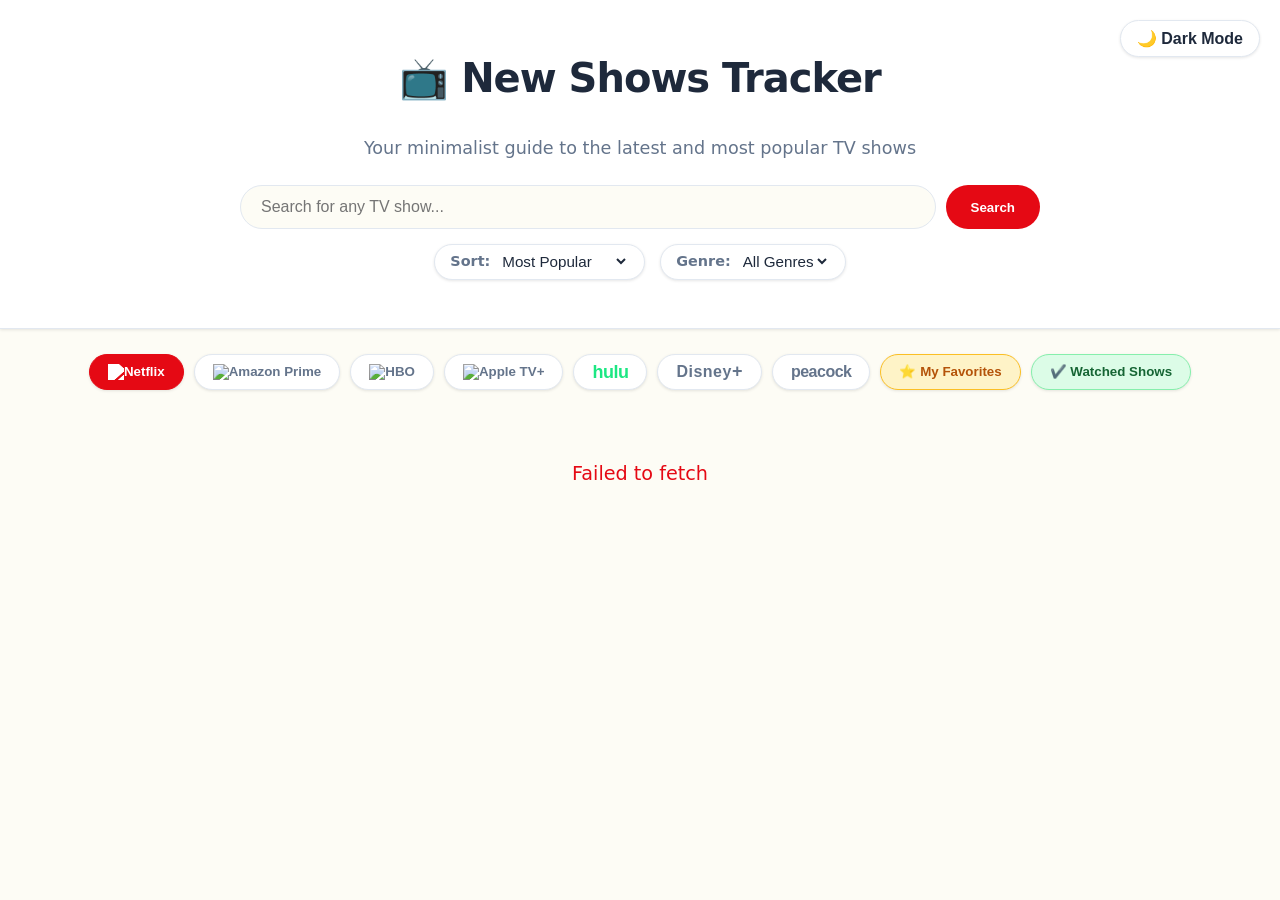
==== index.html @ f6d90a0c "Feat: Remove Upcoming Shows and add Peacock network" ====
<!DOCTYPE html>
<html lang="en">
<head>
    <meta charset="UTF-8">
    <meta name="viewport" content="width=device-width, initial-scale=1.0">
    <meta name="apple-mobile-web-app-capable" content="yes">
    <meta name="apple-mobile-web-app-status-bar-style" content="black-translucent">
    <meta name="apple-mobile-web-app-title" content="Shows Tracker">
    <link rel="icon" href="data:image/svg+xml,<svg xmlns=%22http://www.w3.org/2000/svg%22 viewBox=%220 0 100 100%22><text y=%22.9em%22 font-size=%2290%22>📺</text></svg>">
    <title>New Shows Tracker</title>
    
    <link href="https://fonts.googleapis.com/css2?family=Material+Symbols+Outlined:wght,FILL@100..700,0..1&display=swap" rel="stylesheet" />

    <link rel="stylesheet" href="style.css">
</head>
<body>

    <header>
        <button id="theme-toggle" class="theme-toggle">🌙 Dark Mode</button>
        <h1>📺 New Shows Tracker</h1>
        <p>Your minimalist guide to the latest and most popular TV shows</p>
        
        <div class="controls-wrapper">
            <div class="search-container">
                <input type="text" id="search-input" placeholder="Search for any TV show..." onkeypress="handleKeyPress(event)">
                <button onclick="performSearch()">Search</button>
            </div>
            
            <div class="dropdowns-row">
                <div class="sort-container">
                    <label for="sort-select">Sort:</label>
                    <select id="sort-select" onchange="applyFilters()">
                        <option value="popularity.desc">Most Popular</option>
                        <option value="first_air_date.desc">Newest Release</option>
                        <option value="vote_average.desc">Highest Rated</option>
                    </select>
                </div>
                <div class="genre-container">
                    <label for="genre-select">Genre:</label>
                    <select id="genre-select" onchange="applyFilters()">
                        <option value="">All Genres</option>
                    </select>
                </div>
            </div>
        </div>
    </header>

    <div class="filters" id="filters">
        <button class="network-btn active" onclick="fetchShows('213', this, 1)" title="Netflix">
            <img src="https://upload.wikimedia.org/wikipedia/commons/0/08/Netflix_2015_logo.svg" alt="Netflix" height="16">
        </button>
        <button class="network-btn" onclick="fetchShows('1024', this, 1)" title="Amazon Prime">
            <img src="https://upload.wikimedia.org/wikipedia/commons/1/11/Amazon_Prime_Video_logo.svg" alt="Amazon Prime" height="16" class="prime-logo">
        </button>
        <button class="network-btn" onclick="fetchShows('49', this, 1)" title="HBO">
            <img src="https://upload.wikimedia.org/wikipedia/commons/d/de/HBO_logo.svg" alt="HBO" height="16" class="theme-icon">
        </button>
        <button class="network-btn" onclick="fetchShows('2552', this, 1)" title="Apple TV+">
            <img src="https://upload.wikimedia.org/wikipedia/commons/2/28/Apple_TV_Plus_Logo.svg" alt="Apple TV+" height="16" class="theme-icon">
        </button>
        <button class="network-btn" onclick="fetchShows('453', this, 1)" title="Hulu">
            <span style="color: #1ce783; font-weight: 900; font-family: 'Arial Rounded MT Bold', 'Helvetica Rounded', Arial, sans-serif; font-size: 18px; letter-spacing: -0.5px; line-height: 1;">hulu</span>
        </button>
        <button class="network-btn" onclick="fetchShows('2739', this, 1)" title="Disney+">
            <span style="font-weight: 800; font-family: 'Avenir Next', 'Arial Black', sans-serif; font-size: 16px; letter-spacing: 0.5px; line-height: 1;">Disney<span style="font-size: 18px; vertical-align: top; line-height: 0.8;">+</span></span>
        </button>
        <button class="network-btn" onclick="fetchShows('3353', this, 1)" title="Peacock">
            <span style="font-weight: 800; font-family: 'Helvetica Neue', Helvetica, Arial, sans-serif; letter-spacing: -0.5px; font-size: 16px;">peacock</span>
        </button>
        <button class="fav-filter-btn" onclick="showFavorites(this)">⭐ My Favorites</button>
        <button class="watched-filter-btn" onclick="showWatched(this)">✔️ Watched Shows</button>
    </div>

    <div class="shows-grid" id="shows-grid"></div>

    <div id="show-modal" class="modal">
        <div class="modal-content" id="modal-content-box">
            <span class="close-btn" onclick="closeModal()">&times;</span>
            <img id="modal-img" src="" alt="Poster" class="modal-poster">
            
            <div class="modal-details">
                <h2 id="modal-title">Show Title</h2>
                
                <div class="modal-meta-info">
                    <span id="modal-date" class="meta-badge">📅 Loading...</span>
                    <span id="modal-status" class="meta-badge">Status: Loading...</span>
                    <span id="modal-seasons" class="meta-badge">Seasons: Loading...</span>
                    <span id="modal-country" class="meta-badge">🌍 Origin: Loading...</span>
                </div>
                
                <div id="modal-genres" class="modal-genres"></div>
                
                <div class="ratings-box">
                    <div class="rating-item" style="color: #01b4e4;">
                        <span class="rating-label">TMDB</span> 
                        <span class="rating-value" style="display: flex; align-items: center; gap: 6px;">
                            <img src="https://www.themoviedb.org/assets/2/v4/logos/v2/blue_square_1-5bdc75aaebeb75dc7ae79426ddd9be3b2be1e342510f8202baf6bffa71d7f5c4.svg" alt="TMDB" style="height: 14px;">
                            <span id="modal-tmdb-rating">...</span>
                        </span>
                        <span id="modal-tmdb-votes" class="rating-votes"></span>
                    </div>
                    
                    <div class="rating-item" style="color: #d97706;">
                        <span class="rating-label">IMDb</span> 
                        <span class="rating-value" style="display: flex; align-items: center; gap: 6px;">
                            <img src="https://upload.wikimedia.org/wikipedia/commons/6/69/IMDB_Logo_2016.svg" alt="IMDb" style="height: 16px; border-radius: 2px;">
                            <span id="modal-imdb-rating">...</span>
                        </span>
                        <span id="modal-imdb-votes" class="rating-votes"></span>
                    </div>
                    
                    <div class="rating-item" style="color: #ed1c24;">
                        <span class="rating-label">Trakt</span> 
                        <span class="rating-value" style="display: flex; align-items: center; gap: 6px;">
                            <img src="https://cdn.simpleicons.org/trakt/ed1c24" alt="Trakt" style="height: 16px;">
                            <span id="modal-trakt-rating">...</span>
                        </span>
                        <span id="modal-trakt-votes" class="rating-votes"></span>
                    </div>
                </div>

                <h3>Overview:</h3>
                <p id="modal-overview" class="modal-overview"></p>
                
                <div class="action-buttons">
                    <a id="trailer-btn" class="trailer-btn" href="#" target="_blank" style="display: none;">▶ Watch Trailer</a>
                    <button id="favorite-btn" class="fav-btn">❤️ Add to Favorites</button>
                </div>

                <div id="seasons-tracker-container" style="display: none; width: 100%;">
                    <div class="seasons-section-title">Seasons</div>
                    <div id="seasons-list" class="seasons-container"></div>
                </div>

                <div class="share-row">
                    <span class="share-label">Share on:</span>
                    <a id="share-wa" class="share-btn share-wa" target="_blank" href="#" title="WhatsApp">
                        <svg viewBox="0 0 24 24"><path d="M17.472 14.382c-.297-.149-1.758-.867-2.03-.967-.273-.099-.471-.148-.67.15-.197.297-.767.966-.94 1.164-.173.199-.347.223-.644.075-.297-.15-1.255-.463-2.39-1.475-.883-.788-1.48-1.761-1.653-2.059-.173-.297-.018-.458.13-.606.134-.133.298-.347.446-.52.149-.174.198-.298.298-.497.099-.198.05-.371-.025-.52-.075-.149-.669-1.612-.916-2.207-.242-.579-.487-.5-.669-.51a12.8 12.8 0 0 0-.57-.01c-.198 0-.52.074-.792.372-.272.297-1.04 1.016-1.04 2.479 0 1.462 1.065 2.875 1.213 3.074.149.198 2.096 3.2 5.077 4.487.709.306 1.262.489 1.694.625.712.227 1.36.195 1.871.118.571-.085 1.758-.719 2.006-1.413.248-.694.248-1.289.173-1.413-.074-.124-.272-.198-.57-.347m-5.421 7.403h-.004a9.87 9.87 0 0 1-5.031-1.378l-.361-.214-3.741.982.998-3.648-.235-.374a9.86 9.86 0 0 1-1.51-5.26c.001-5.45 4.436-9.884 9.888-9.884 2.64 0 5.122 1.03 6.988 2.898a9.825 9.825 0 0 1 2.893 6.994c-.003 5.45-4.437 9.884-9.885 9.884m8.413-18.297A11.815 11.815 0 0 0 12.05 0C5.495 0 .16 5.335.157 11.892c0 2.096.547 4.142 1.588 5.945L.057 24l6.305-1.654a11.882 11.882 0 0 0 5.683 1.448h.005c6.554 0 11.89-5.335 11.893-11.893a11.821 11.821 0 0 0-3.48-8.413Z"/></svg>
                        </a>
                        <a id="share-tw" class="share-btn share-tw" target="_blank" href="#" title="X">
                            <svg viewBox="0 0 24 24"><path d="M18.244 2.25h3.308l-7.227 8.26 8.502 11.24H16.17l-5.214-6.817L4.99 21.75H1.68l7.73-8.835L1.254 2.25H8.08l4.713 6.231zm-1.161 17.52h1.833L7.084 4.126H5.117z"/></svg>
                        </a>
                        <a id="stremio-btn" class="stremio-btn" href="#" title="Play on Stremio" style="display: none;">
                            <span class="material-symbols-outlined">play_circle</span>
                            Open in Stremio
                        </a>
                    </div>
                </div>

                <div class="recommendations-section" id="rec-section" style="display: none;">
                    <h3>Similar Shows</h3>
                    <div class="rec-container" id="rec-container"></div>
                </div>
            </div>
        </div>
        <script src="script.js"></script>
    </body>
    </html>
---- style.css ----
/* ----- متغيرات الألوان للوضع الفاتح (الافتراضي) ----- */
        :root { 
            --bg-body: #fdfcf5;
            --bg-card: #ffffff; 
            --text-main: #1e293b; 
            --text-muted: #64748b; 
            --border-light: #e2e8f0;
            --accent-red: #e50914; 
            --accent-blue: #3b82f6; 
            --shadow-sm: 0 1px 3px rgba(0,0,0,0.1);
            --shadow-lg: 0 10px 15px -3px rgba(0,0,0,0.1);
            --modal-overlay-top: rgba(255, 255, 255, 0.60);
            --modal-overlay-bottom: rgba(255, 255, 255, 0.95);
        }

        /* ----- متغيرات الألوان للوضع المظلم (Dark Mode) ----- */
        [data-theme="dark"] {
            --bg-body: #0f172a; 
            --bg-card: #1e293b; 
            --text-main: #f8fafc; 
            --text-muted: #94a3b8; 
            --border-light: #334155;
            --shadow-sm: 0 1px 3px rgba(0,0,0,0.5);
            --shadow-lg: 0 10px 15px -3px rgba(0,0,0,0.5);
            --modal-overlay-top: rgba(15, 23, 42, 0.70);
            --modal-overlay-bottom: rgba(15, 23, 42, 0.98);
        }
        
        body { 
            font-family: 'Segoe UI', system-ui, -apple-system, sans-serif; 
            margin: 0; 
            padding: 0; 
            line-height: 1.5; 
            transition: background-color 0.3s, color 0.3s;
            background-color: var(--bg-body);
            background-image: url('https://www.transparenttextures.com/patterns/az-subtle.png');
            background-repeat: repeat;
            color: var(--text-main);
        }
        
        .theme-toggle { position: absolute; top: 20px; right: 20px; background: var(--bg-card); color: var(--text-main); border: 1px solid var(--border-light); padding: 8px 16px; border-radius: 25px; cursor: pointer; font-size: 1rem; box-shadow: var(--shadow-sm); transition: 0.3s; z-index: 100; display: flex; align-items: center; gap: 8px; font-weight: bold; }
        .theme-toggle:hover { transform: scale(1.05); border-color: var(--accent-blue); }

        header { text-align: center; padding: 3rem 2rem; background: var(--bg-card); border-bottom: 1px solid var(--border-light); box-shadow: var(--shadow-sm); position: relative; transition: background-color 0.3s; }
        header h1 { margin-top: 0; font-size: 2.5rem; color: var(--text-main); font-weight: 800; letter-spacing: -1px; }
        header p { color: var(--text-muted); font-size: 1.1rem; margin-bottom: 1.5rem; }
        
        .controls-wrapper { max-width: 800px; margin: 0 auto; padding: 0 20px; display: flex; flex-direction: column; gap: 15px; }
        .search-container { display: flex; justify-content: center; gap: 10px; }
        .search-container input { flex: 1; padding: 12px 20px; border-radius: 25px; border: 1px solid var(--border-light); background-color: var(--bg-body); color: var(--text-main); font-size: 1rem; outline: none; transition: 0.3s; }
        .search-container input:focus { border-color: var(--accent-red); box-shadow: 0 0 0 3px rgba(229, 9, 20, 0.1); }
        .search-container button { background-color: var(--accent-red); border-radius: 25px; color: white; border: none; padding: 10px 25px; cursor: pointer; font-weight: bold; transition: 0.3s; }
        .search-container button:hover { background-color: #cc0812; }
        
        .dropdowns-row { display: flex; justify-content: center; gap: 15px; flex-wrap: wrap; }
        .sort-container, .genre-container { display: flex; align-items: center; background-color: var(--bg-card); padding: 6px 15px; border-radius: 25px; border: 1px solid var(--border-light); box-shadow: var(--shadow-sm); transition: 0.3s; }
        .sort-container:hover, .genre-container:hover { border-color: var(--accent-blue); }
        .sort-container label, .genre-container label { color: var(--text-muted); font-weight: 600; margin-right: 8px; font-size: 0.9rem; }
        .sort-container select, .genre-container select { background-color: transparent; color: var(--text-main); border: none; font-size: 0.95rem; font-weight: 500; outline: none; cursor: pointer; }
        .sort-container select option, .genre-container select option { background-color: var(--bg-card); color: var(--text-main); }
        
        .filters { display: flex; justify-content: center; gap: 10px; padding: 25px 20px 10px; flex-wrap: wrap; }
        button.network-btn { background-color: var(--bg-card); color: var(--text-muted); border: 1px solid var(--border-light); padding: 8px 18px; border-radius: 20px; cursor: pointer; transition: 0.3s; font-weight: 600; box-shadow: var(--shadow-sm); display: flex; align-items: center; justify-content: center; gap: 8px;}
        [data-theme="dark"] .theme-icon { filter: invert(1); }
        [data-theme="dark"] .prime-logo { filter: brightness(0) invert(1); }
        button.network-btn:hover { border-color: var(--accent-red); color: var(--accent-red); }
        button.network-btn.active { background-color: var(--accent-red); color: white; border-color: var(--accent-red); }
        button.network-btn.active img { filter: brightness(0) invert(1); }
        button.network-btn.active span { color: white !important; }
        
        .fav-filter-btn { background-color: #fef3c7 !important; color: #b45309 !important; border: 1px solid #fbbf24 !important; padding: 8px 18px; border-radius: 20px; font-weight: 600; cursor: pointer; transition: 0.3s; box-shadow: var(--shadow-sm); }
        .fav-filter-btn.active { background-color: #fde68a !important; }
        .watched-filter-btn { background-color: #dcfce7 !important; color: #166534 !important; border: 1px solid #86efac !important; padding: 8px 18px; border-radius: 20px; font-weight: 600; cursor: pointer; transition: 0.3s; box-shadow: var(--shadow-sm); }
        .watched-filter-btn.active { background-color: #bbf7d0 !important; }

        /* --- Grid & Cards --- */
        .shows-grid { display: grid; grid-template-columns: repeat(auto-fill, minmax(220px, 1fr)); gap: 25px; padding: 20px; max-width: 1250px; margin: 0 auto; }
        .show-card { background-color: var(--bg-card); border-radius: 12px; border: 1px solid var(--border-light); overflow: hidden; transition: transform 0.3s, box-shadow 0.3s; position: relative; cursor: pointer; display: flex; flex-direction: column; box-shadow: var(--shadow-sm); }
        .show-card:hover { transform: translateY(-5px); box-shadow: var(--shadow-lg); z-index: 2; border-color: var(--accent-blue); }
        .show-image { width: 100%; height: 320px; object-fit: cover; background-color: var(--border-light); border-bottom: 1px solid var(--border-light); }
        .show-info { padding: 15px; text-align: center; flex-grow: 1; display: flex; flex-direction: column; justify-content: space-between; }
        .show-title { margin: 0 0 10px 0; font-size: 1.05rem; font-weight: 700; color: var(--text-main); white-space: nowrap; overflow: hidden; text-overflow: ellipsis; }
        
        .card-meta-footer { display: flex; flex-wrap: nowrap; justify-content: center; gap: 6px; }
        .rating-pill { display: flex; align-items: center; gap: 4px; background-color: var(--bg-body); padding: 4px 8px; border-radius: 6px; font-size: 0.75rem; font-weight: 700; color: var(--text-muted); border: 1px solid var(--border-light); white-space: nowrap; }
        .icon-tmdb { height: 10px; }
        .icon-imdb { height: 12px; border-radius: 2px; }
        .watched-badge { position: absolute; top: 10px; right: 10px; color: white; padding: 4px 8px; border-radius: 6px; font-size: 0.8rem; line-height: 1; z-index: 10; box-shadow: 0 2px 4px rgba(0,0,0,0.2); font-weight: bold; text-shadow: 0 1px 1px rgba(0,0,0,0.3); }

        .skeleton { background: linear-gradient(90deg, var(--border-light) 25%, var(--bg-body) 50%, var(--border-light) 75%); background-size: 200% 100%; animation: shimmer 1.5s infinite; }
        @keyframes shimmer { 0% { background-position: 200% 0; } 100% { background-position: -200% 0; } }
        .skeleton-card { background-color: var(--bg-card); border-radius: 12px; border: 1px solid var(--border-light); overflow: hidden; display: flex; flex-direction: column; }
        .skeleton-img { width: 100%; height: 320px; }
        .skeleton-info { padding: 15px; display: flex; flex-direction: column; gap: 10px; align-items: center; }
        .skeleton-text { height: 18px; border-radius: 4px; width: 80%; }
        .skeleton-text-small { height: 14px; border-radius: 4px; width: 100%; }
        .loading-message { text-align: center; color: var(--text-muted); padding: 40px; font-size: 1.2rem; grid-column: 1 / -1; font-weight: 500; }

        /* ----- Modal Design ----- */
        .modal { display: none; position: fixed; z-index: 1000; left: 0; top: 0; width: 100%; height: 100%; background-color: rgba(0, 0, 0, 0.7); backdrop-filter: blur(5px); justify-content: center; align-items: center; padding: 20px; box-sizing: border-box; }
        .modal-content { background-color: var(--bg-card); padding: 35px; border-radius: 16px; max-width: 950px; width: 100%; position: relative; animation: fadeIn 0.3s ease-out; display: flex; gap: 30px; flex-wrap: wrap; max-height: 90vh; overflow-y: auto; box-shadow: 0 25px 50px -12px rgba(0, 0, 0, 0.5); border: 1px solid var(--border-light); background-size: cover; background-position: center; background-repeat: no-repeat; }
        .close-btn { position: absolute; top: 15px; right: 20px; font-size: 30px; cursor: pointer; color: var(--text-muted); transition: 0.2s; line-height: 1; z-index: 10;}
        .close-btn:hover { color: var(--text-main); }
        .modal-poster { width: 280px; border-radius: 12px; object-fit: cover; align-self: flex-start; box-shadow: var(--shadow-md); border: 1px solid var(--border-light); z-index: 2;}
        .modal-details { flex: 1; min-width: 300px; z-index: 2;}
        .modal-details h2 { margin-top: 0; margin-bottom: 10px; color: var(--text-main); font-size: 2.2rem; font-weight: 800; letter-spacing: -0.5px; }
        
        .modal-meta-info { color: var(--text-muted); font-size: 0.9rem; margin-bottom: 15px; display: flex; gap: 10px; flex-wrap: wrap; align-items: center;}
        .meta-badge { background-color: var(--bg-body); border: 1px solid var(--border-light); padding: 4px 10px; border-radius: 6px; color: var(--text-main); font-weight: 600; }
        
        .modal-genres { display: flex; flex-wrap: wrap; gap: 8px; margin-bottom: 15px; width: 100%; }
        .genre-pill { background-color: var(--bg-body); border: 1px solid var(--border-light); padding: 4px 14px; border-radius: 20px; font-size: 0.8rem; font-weight: bold; color: var(--text-main); box-shadow: var(--shadow-sm); }

        .ratings-box { background-color: var(--bg-body); padding: 12px; border-radius: 10px; border: 1px solid var(--border-light); margin: 15px 0; display: grid; grid-template-columns: repeat(auto-fit, minmax(130px, 1fr)); gap: 12px; }
        .rating-item { display: flex; flex-direction: column; align-items: center; text-align: center; background-color: var(--bg-card); padding: 10px; border-radius: 8px; border: 1px solid var(--border-light); box-shadow: var(--shadow-sm); }
        .rating-label { font-size: 0.75rem; color: var(--text-muted); margin-bottom: 4px; letter-spacing: 1px; text-transform: uppercase; font-weight: 700;}
        .rating-value { font-size: 1.2rem; font-weight: 800; color: var(--text-main); }
        .rating-votes { font-size: 0.75rem; color: var(--text-muted); margin-top: 4px; font-weight: 500; }
        
        .modal-overview { line-height: 1.7; color: var(--text-main); font-size: 1.05rem; margin-top: 15px; }
        
        .action-buttons { display: flex; gap: 12px; margin-top: 25px; flex-wrap: wrap; align-items: center; }
        .trailer-btn, .fav-btn { text-decoration: none; padding: 0 18px; height: 42px; border-radius: 8px; font-weight: bold; font-size: 0.95rem; cursor: pointer; transition: 0.2s; border: none; display: flex; align-items: center; justify-content: center; gap: 8px; box-sizing: border-box; }
        .trailer-btn { background-color: var(--accent-red); color: white; box-shadow: 0 4px 6px rgba(229, 9, 20, 0.2); }
        .trailer-btn:hover { background-color: #cc0812; transform: translateY(-2px); box-shadow: 0 6px 8px rgba(229, 9, 20, 0.3); }
        .fav-btn { background-color: var(--bg-card); color: var(--text-main); border: 1px solid var(--border-light); box-shadow: var(--shadow-sm); }
        .fav-btn:hover { background-color: var(--bg-body); border-color: var(--accent-blue); transform: translateY(-2px); }

        /* --- تصميم كروت المواسم --- */
        .seasons-section-title { width: 100%; border-top: 1px solid var(--border-light); padding-top: 20px; margin-top: 10px; font-size: 1.1rem; font-weight: 800; color: var(--text-main); }
        .seasons-container { display: flex; gap: 15px; overflow-x: auto; padding-bottom: 15px; scrollbar-width: thin; scrollbar-color: var(--border-light) transparent; }
        .season-card { min-width: 130px; width: 130px; display: flex; flex-direction: column; gap: 8px; flex-shrink: 0; }
        .season-poster-box { position: relative; width: 100%; height: 195px; border-radius: 8px; overflow: hidden; box-shadow: var(--shadow-sm); border: 1px solid var(--border-light); }
        .season-poster { width: 100%; height: 100%; object-fit: cover; }
        .season-action-bar { position: absolute; bottom: 0; left: 0; right: 0; background: rgba(15, 23, 42, 0.95); display: flex; align-items: center; justify-content: space-between; padding: 6px 10px; border-top: 1px solid rgba(255,255,255,0.1); }
        .season-check-btn { background: none; border: none; color: #64748b; cursor: pointer; padding: 0; display: flex; align-items: center; transition: 0.2s; outline: none; }
        .season-check-btn:hover { color: #ffffff; transform: scale(1.1); }
        .season-check-btn.watched { color: #8b5cf6; } 
        .season-ep-count { color: #cbd5e1; font-size: 0.75rem; font-weight: bold; }
        .season-info { text-align: center; }
        .season-name { font-size: 0.9rem; font-weight: 700; color: var(--text-main); margin: 0; white-space: nowrap; overflow: hidden; text-overflow: ellipsis; }

        /* --- أزرار المشاركة وزر Stremio --- */
        .share-row { display: flex; align-items: center; gap: 12px; margin-top: 25px; border-top: 1px solid var(--border-light); padding-top: 20px; flex-wrap: wrap; z-index: 2;}
        .share-label { color: var(--text-muted); font-weight: 700; font-size: 1.05rem; margin-right: 5px; }
        .share-btn { text-decoration: none; width: 40px; height: 40px; border-radius: 50%; display: flex; align-items: center; justify-content: center; transition: 0.2s; box-shadow: var(--shadow-sm); }
        .share-btn svg { width: 20px; height: 20px; fill: white; }
        .share-wa { background-color: #25D366; }
        .share-tw { background-color: #0f1419; }
        .share-btn:hover { transform: scale(1.1); box-shadow: var(--shadow-md); }
        
        .stremio-btn { background-color: #8A5A9E; color: white; text-decoration: none; padding: 0 18px; height: 40px; border-radius: 20px; display: flex; align-items: center; gap: 8px; font-weight: bold; font-size: 0.95rem; transition: 0.3s; box-shadow: 0 4px 10px rgba(138, 90, 158, 0.3); border: 1px solid #724885; }
        .stremio-btn:hover { transform: scale(1.05); background-color: #6a3e7a; color: white; box-shadow: 0 6px 15px rgba(138, 90, 158, 0.5); }

        .recommendations-section { width: 100%; margin-top: 35px; border-top: 1px solid var(--border-light); padding-top: 25px; z-index: 2;}
        .recommendations-section h3 { margin-top: 0; color: var(--text-main); font-weight: 800; font-size: 1.4rem; }
        .rec-container { display: flex; gap: 15px; overflow-x: auto; padding-bottom: 15px; scrollbar-width: thin; scrollbar-color: var(--border-light) var(--bg-body); }
        .rec-container::-webkit-scrollbar { height: 8px; }
        .rec-container::-webkit-scrollbar-track { background: var(--bg-body); border-radius: 10px; }
        .rec-container::-webkit-scrollbar-thumb { background: var(--border-light); border-radius: 10px; }
        .rec-card { min-width: 140px; width: 140px; cursor: pointer; transition: 0.2s; }
        .rec-card:hover { transform: translateY(-5px); }
        .rec-img { width: 100%; height: 210px; object-fit: cover; border-radius: 8px; box-shadow: var(--shadow-sm); border: 1px solid var(--border-light); }
        .rec-title { font-size: 0.9rem; font-weight: 600; text-align: center; margin-top: 8px; white-space: nowrap; overflow: hidden; text-overflow: ellipsis; color: var(--text-main); }

        @keyframes fadeIn { from { opacity: 0; transform: translateY(10px); } to { opacity: 1; transform: translateY(0); } }

        /* --- توافق الموقع مع الجوال (Mobile Responsive) المحسن --- */
        @media (max-width: 600px) {
            .shows-grid { grid-template-columns: repeat(auto-fill, minmax(140px, 1fr)); gap: 12px; padding: 10px; }
            .show-image { height: 230px; }
            .show-title { font-size: 0.9rem; }
            .rating-pill { padding: 3px 6px; font-size: 0.65rem; }
            .filters { gap: 6px; padding: 15px 10px 5px; }
            button.network-btn, .fav-filter-btn, .watched-filter-btn { padding: 6px 10px; font-size: 0.75rem; }
            header { padding: 3.5rem 1rem 2rem; }
            header h1 { font-size: 1.8rem; }
            .theme-toggle { top: 10px; right: 10px; padding: 5px 10px; font-size: 0.8rem; }
            
            .modal { padding: 10px; }
            .modal-content { 
                padding: 20px 15px; gap: 15px; flex-direction: column; align-items: center; 
                width: 100%; box-sizing: border-box; 
            }
            .modal-poster { width: 140px; margin: 0 auto; }
            
            .modal-details { min-width: 100%; width: 100%; box-sizing: border-box; }
            .modal-details h2 { font-size: 1.4rem; text-align: center; line-height: 1.2; }
            .modal-meta-info { justify-content: center; font-size: 0.8rem; }
            .meta-badge { padding: 3px 8px; font-size: 0.75rem; }
            .modal-genres { justify-content: center; }
            .genre-pill { font-size: 0.7rem; padding: 3px 10px; }
            
            .ratings-box { grid-template-columns: repeat(3, 1fr); gap: 6px; padding: 8px; margin: 10px 0; }
            .rating-value { font-size: 0.9rem; }
            .rating-label { font-size: 0.65rem; }
            .rating-votes { font-size: 0.65rem; margin-top: 2px; }
            
            .modal-overview { font-size: 0.9rem; text-align: center; margin-top: 10px; }
            
            .action-buttons { justify-content: center; }
            .trailer-btn, .fav-btn { font-size: 0.85rem; padding: 0 12px; height: 38px; }
            
            .share-row { justify-content: center; flex-direction: column; gap: 15px; text-align: center; }
            .stremio-btn { margin: 0; width: 100%; justify-content: center; box-sizing: border-box; }

            .seasons-container, .rec-container {
                overflow-x: auto !important; -webkit-overflow-scrolling: touch; width: 100%; padding-bottom: 15px;
            }
            
            #seasons-tracker-container, .recommendations-section {
                max-width: 100%; overflow: hidden;
            }
        }
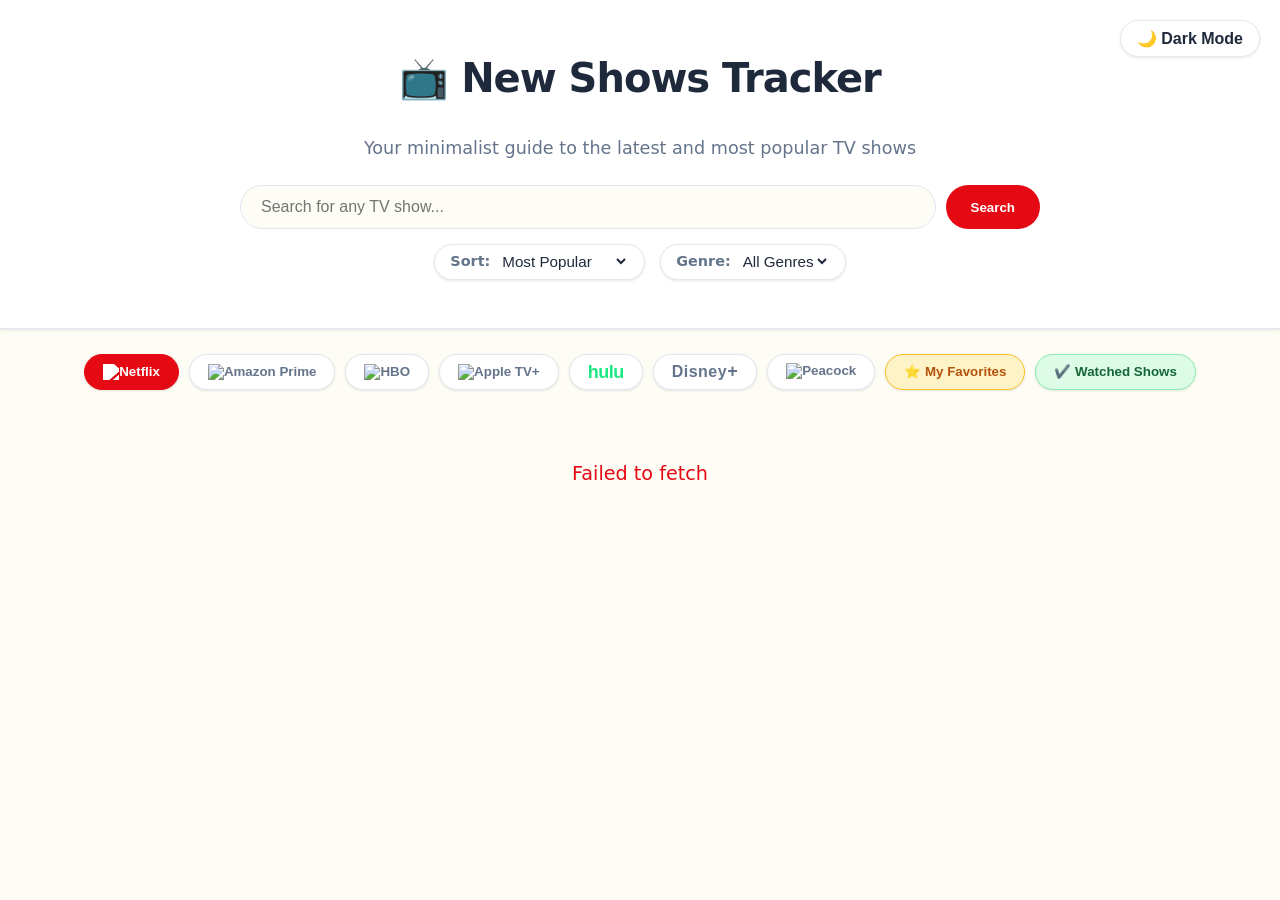
==== commit ee67833a: "UI: Use official Peacock SVG logo and fix dark mode visibility" ====
--- a/index.html
+++ b/index.html
@@ -65,7 +65,7 @@
             <span style="font-weight: 800; font-family: 'Avenir Next', 'Arial Black', sans-serif; font-size: 16px; letter-spacing: 0.5px; line-height: 1;">Disney<span style="font-size: 18px; vertical-align: top; line-height: 0.8;">+</span></span>
         </button>
         <button class="network-btn" onclick="fetchShows('3353', this, 1)" title="Peacock">
-            <span style="font-weight: 800; font-family: 'Helvetica Neue', Helvetica, Arial, sans-serif; letter-spacing: -0.5px; font-size: 16px;">peacock</span>
+            <img src="https://upload.wikimedia.org/wikipedia/commons/d/d3/Peacock_%28streaming_service%29_logo.svg" alt="Peacock" height="18" class="peacock-logo">
         </button>
         <button class="fav-filter-btn" onclick="showFavorites(this)">⭐ My Favorites</button>
         <button class="watched-filter-btn" onclick="showWatched(this)">✔️ Watched Shows</button>
--- a/style.css
+++ b/style.css
@@ -63,6 +63,7 @@
         button.network-btn { background-color: var(--bg-card); color: var(--text-muted); border: 1px solid var(--border-light); padding: 8px 18px; border-radius: 20px; cursor: pointer; transition: 0.3s; font-weight: 600; box-shadow: var(--shadow-sm); display: flex; align-items: center; justify-content: center; gap: 8px;}
         [data-theme="dark"] .theme-icon { filter: invert(1); }
         [data-theme="dark"] .prime-logo { filter: brightness(0) invert(1); }
+        [data-theme="dark"] .peacock-logo { filter: brightness(0) invert(1); }
         button.network-btn:hover { border-color: var(--accent-red); color: var(--accent-red); }
         button.network-btn.active { background-color: var(--accent-red); color: white; border-color: var(--accent-red); }
         button.network-btn.active img { filter: brightness(0) invert(1); }
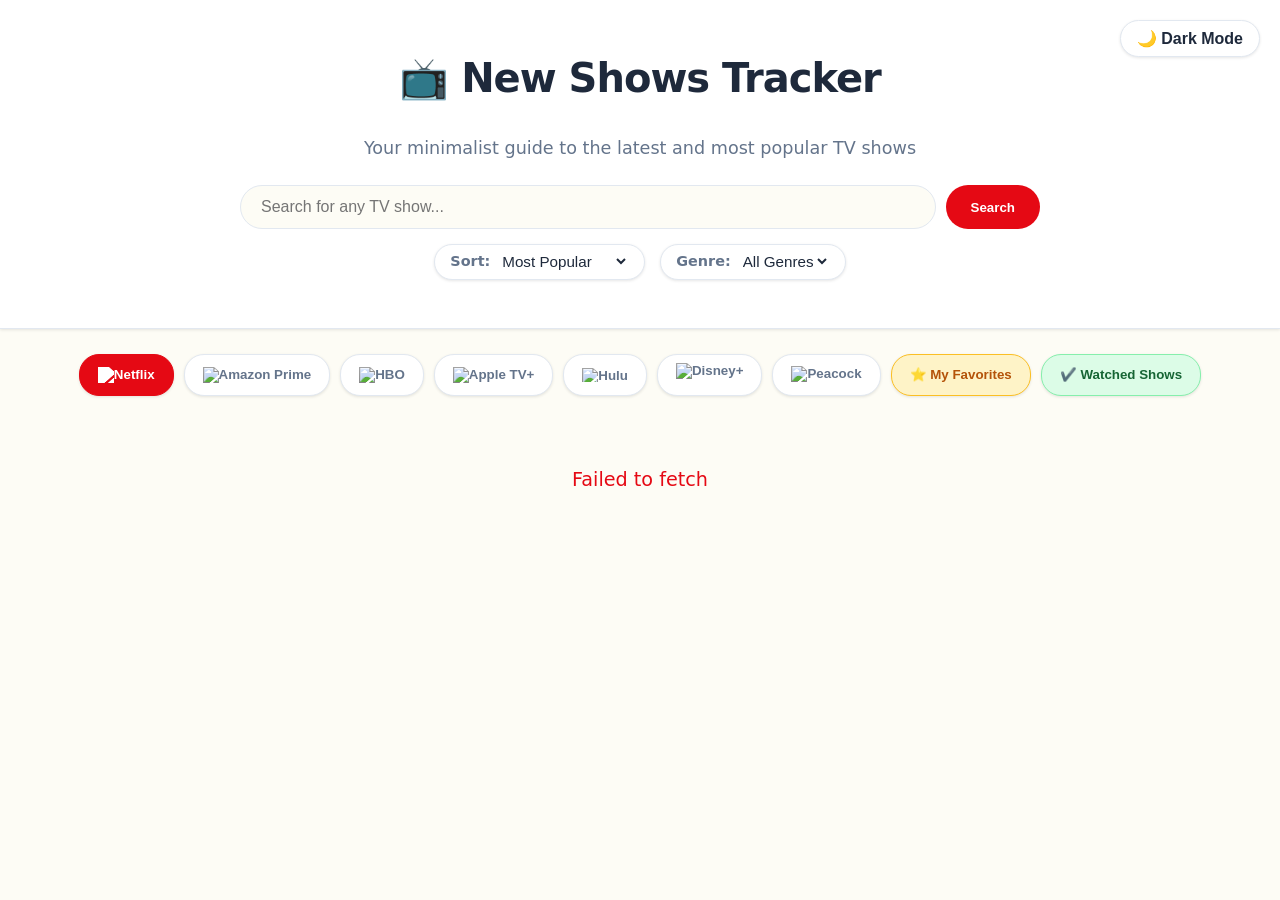
==== commit 7abd897c: "UI: Restore official SVG logos for Hulu and Disney+" ====
--- a/index.html
+++ b/index.html
@@ -59,13 +59,13 @@
             <img src="https://upload.wikimedia.org/wikipedia/commons/2/28/Apple_TV_Plus_Logo.svg" alt="Apple TV+" height="16" class="theme-icon">
         </button>
         <button class="network-btn" onclick="fetchShows('453', this, 1)" title="Hulu">
-            <span style="color: #1ce783; font-weight: 900; font-family: 'Arial Rounded MT Bold', 'Helvetica Rounded', Arial, sans-serif; font-size: 18px; letter-spacing: -0.5px; line-height: 1;">hulu</span>
+            <img src="https://upload.wikimedia.org/wikipedia/commons/f/f9/Hulu_logo_%282018%29.svg" alt="Hulu" height="14">
         </button>
         <button class="network-btn" onclick="fetchShows('2739', this, 1)" title="Disney+">
-            <span style="font-weight: 800; font-family: 'Avenir Next', 'Arial Black', sans-serif; font-size: 16px; letter-spacing: 0.5px; line-height: 1;">Disney<span style="font-size: 18px; vertical-align: top; line-height: 0.8;">+</span></span>
+            <img src="https://upload.wikimedia.org/wikipedia/commons/6/64/Disney%2B_2024.svg" alt="Disney+" height="24" class="disney-logo">
         </button>
         <button class="network-btn" onclick="fetchShows('3353', this, 1)" title="Peacock">
-            <img src="https://upload.wikimedia.org/wikipedia/commons/d/d3/Peacock_%28streaming_service%29_logo.svg" alt="Peacock" height="18" class="peacock-logo">
+            <img src="https://upload.wikimedia.org/wikipedia/commons/d/d3/NBCUniversal_Peacock_Logo.svg" alt="Peacock" height="18" class="peacock-logo">
         </button>
         <button class="fav-filter-btn" onclick="showFavorites(this)">⭐ My Favorites</button>
         <button class="watched-filter-btn" onclick="showWatched(this)">✔️ Watched Shows</button>
--- a/style.css
+++ b/style.css
@@ -64,6 +64,7 @@
         [data-theme="dark"] .theme-icon { filter: invert(1); }
         [data-theme="dark"] .prime-logo { filter: brightness(0) invert(1); }
         [data-theme="dark"] .peacock-logo { filter: brightness(0) invert(1); }
+        [data-theme="dark"] .disney-logo { filter: brightness(0) invert(1); }
         button.network-btn:hover { border-color: var(--accent-red); color: var(--accent-red); }
         button.network-btn.active { background-color: var(--accent-red); color: white; border-color: var(--accent-red); }
         button.network-btn.active img { filter: brightness(0) invert(1); }
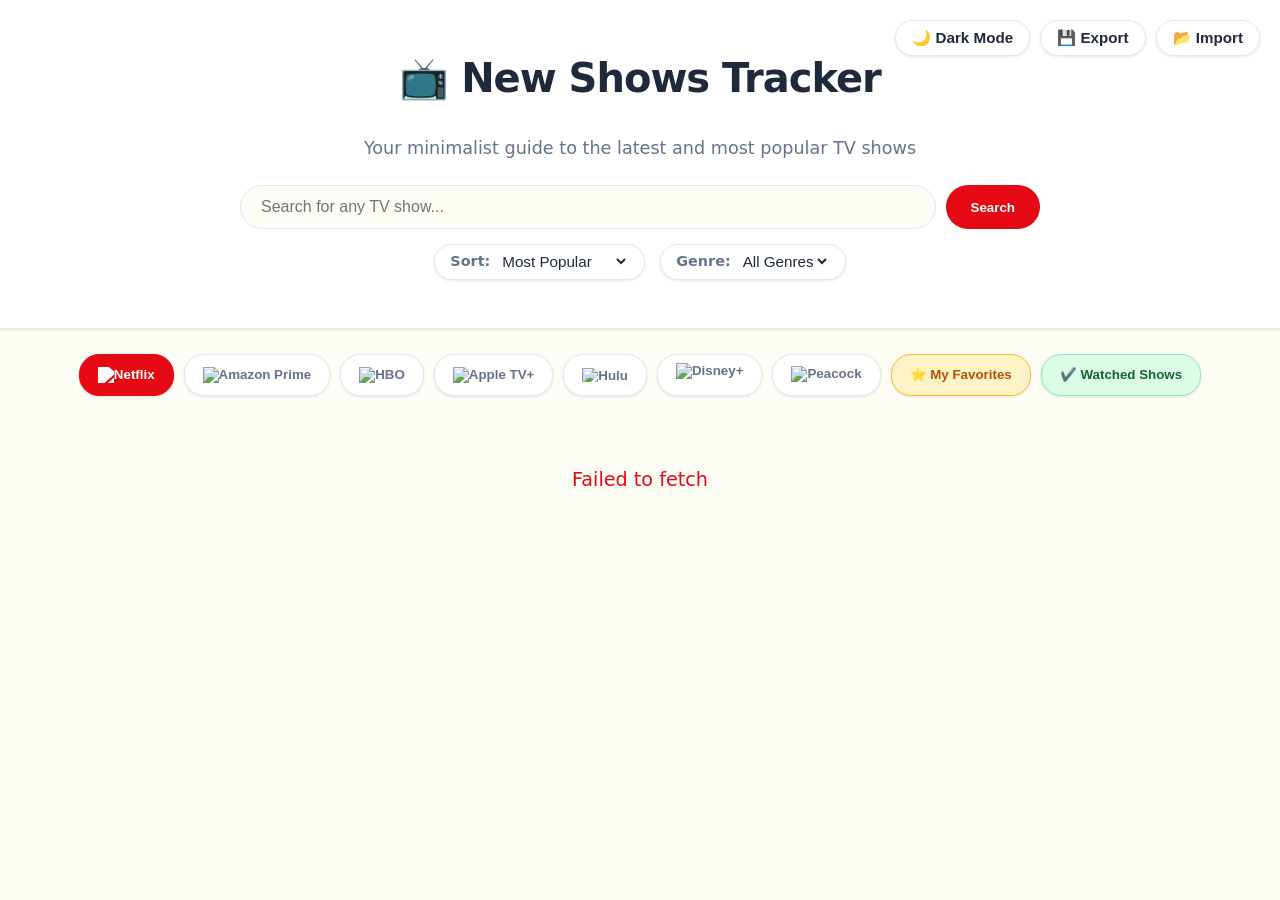
==== commit bb221506: "Feat: Add Export and Import data functionality for user favorites and watched shows" ====
--- a/index.html
+++ b/index.html
@@ -16,7 +16,12 @@
 <body>
 
     <header>
-        <button id="theme-toggle" class="theme-toggle">🌙 Dark Mode</button>
+        <div class="header-actions">
+            <button id="theme-toggle" class="header-btn">🌙 Dark Mode</button>
+            <button id="export-btn" class="header-btn" onclick="exportData()" title="Backup Data">💾 Export</button>
+            <button id="import-btn" class="header-btn" onclick="document.getElementById('import-file').click()" title="Restore Data">📂 Import</button>
+            <input type="file" id="import-file" style="display: none;" accept=".json" onchange="importData(event)">
+        </div>
         <h1>📺 New Shows Tracker</h1>
         <p>Your minimalist guide to the latest and most popular TV shows</p>
         
--- a/style.css
+++ b/style.css
@@ -38,8 +38,9 @@
             color: var(--text-main);
         }
         
-        .theme-toggle { position: absolute; top: 20px; right: 20px; background: var(--bg-card); color: var(--text-main); border: 1px solid var(--border-light); padding: 8px 16px; border-radius: 25px; cursor: pointer; font-size: 1rem; box-shadow: var(--shadow-sm); transition: 0.3s; z-index: 100; display: flex; align-items: center; gap: 8px; font-weight: bold; }
-        .theme-toggle:hover { transform: scale(1.05); border-color: var(--accent-blue); }
+        .header-actions { position: absolute; top: 20px; right: 20px; display: flex; gap: 10px; z-index: 100; flex-wrap: wrap; justify-content: flex-end; max-width: 50%; }
+        .header-btn { background: var(--bg-card); color: var(--text-main); border: 1px solid var(--border-light); padding: 8px 16px; border-radius: 25px; cursor: pointer; font-size: 0.95rem; box-shadow: var(--shadow-sm); transition: 0.3s; display: flex; align-items: center; gap: 6px; font-weight: bold; }
+        .header-btn:hover { transform: scale(1.05); border-color: var(--accent-blue); }
 
         header { text-align: center; padding: 3rem 2rem; background: var(--bg-card); border-bottom: 1px solid var(--border-light); box-shadow: var(--shadow-sm); position: relative; transition: background-color 0.3s; }
         header h1 { margin-top: 0; font-size: 2.5rem; color: var(--text-main); font-weight: 800; letter-spacing: -1px; }
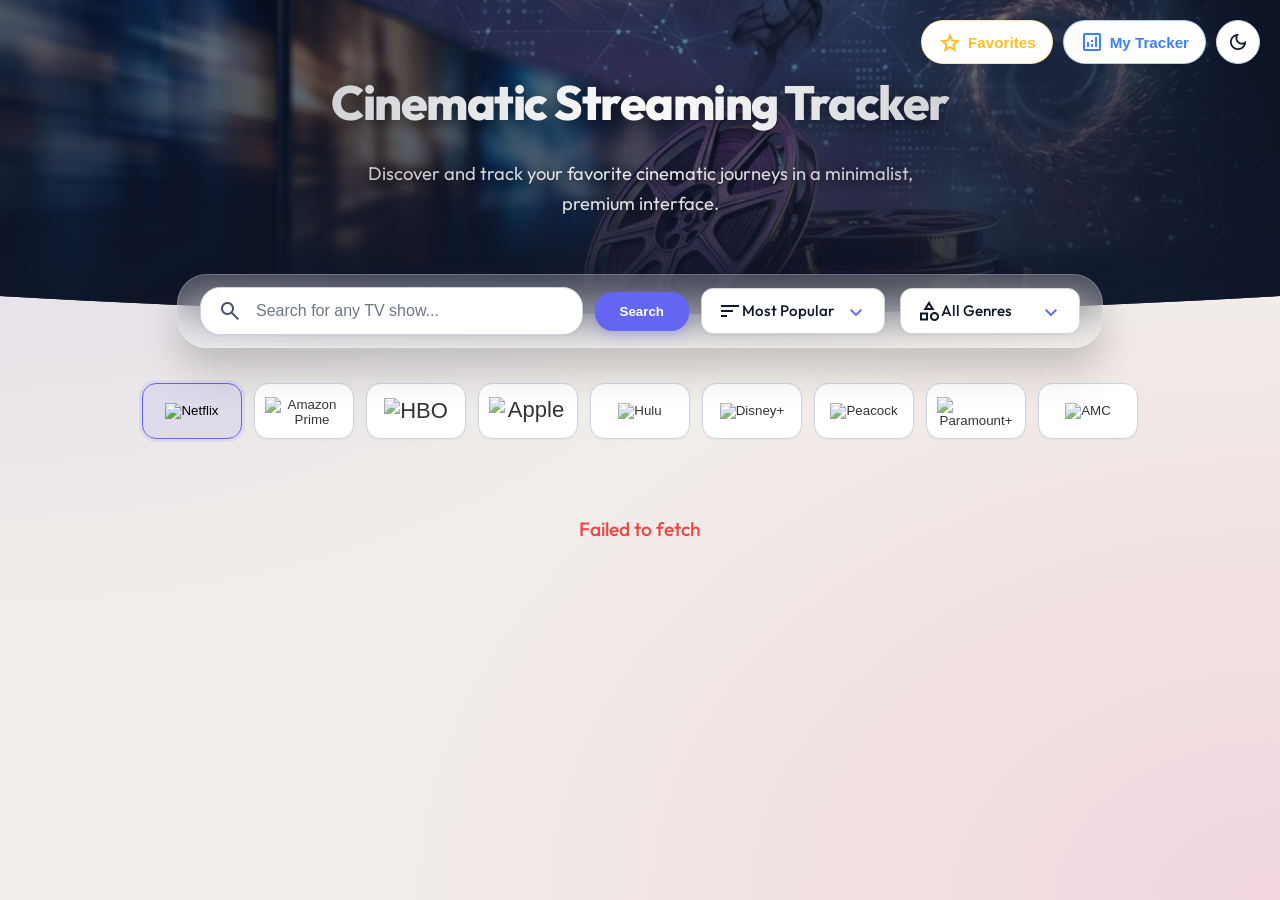
==== commit 05d549ce: "Initial commit: Premium Cinematic Streaming Tracker" ====
--- a/index.html
+++ b/index.html
@@ -1,163 +1,255 @@
-<!DOCTYPE html>
-<html lang="en">
-<head>
-    <meta charset="UTF-8">
-    <meta name="viewport" content="width=device-width, initial-scale=1.0">
-    <meta name="apple-mobile-web-app-capable" content="yes">
-    <meta name="apple-mobile-web-app-status-bar-style" content="black-translucent">
-    <meta name="apple-mobile-web-app-title" content="Shows Tracker">
-    <link rel="icon" href="data:image/svg+xml,<svg xmlns=%22http://www.w3.org/2000/svg%22 viewBox=%220 0 100 100%22><text y=%22.9em%22 font-size=%2290%22>📺</text></svg>">
-    <title>New Shows Tracker</title>
-    
-    <link href="https://fonts.googleapis.com/css2?family=Material+Symbols+Outlined:wght,FILL@100..700,0..1&display=swap" rel="stylesheet" />
-
-    <link rel="stylesheet" href="style.css">
-</head>
-<body>
-
-    <header>
-        <div class="header-actions">
-            <button id="theme-toggle" class="header-btn">🌙 Dark Mode</button>
-            <button id="export-btn" class="header-btn" onclick="exportData()" title="Backup Data">💾 Export</button>
-            <button id="import-btn" class="header-btn" onclick="document.getElementById('import-file').click()" title="Restore Data">📂 Import</button>
-            <input type="file" id="import-file" style="display: none;" accept=".json" onchange="importData(event)">
-        </div>
-        <h1>📺 New Shows Tracker</h1>
-        <p>Your minimalist guide to the latest and most popular TV shows</p>
-        
-        <div class="controls-wrapper">
-            <div class="search-container">
-                <input type="text" id="search-input" placeholder="Search for any TV show..." onkeypress="handleKeyPress(event)">
-                <button onclick="performSearch()">Search</button>
-            </div>
-            
-            <div class="dropdowns-row">
-                <div class="sort-container">
-                    <label for="sort-select">Sort:</label>
-                    <select id="sort-select" onchange="applyFilters()">
-                        <option value="popularity.desc">Most Popular</option>
-                        <option value="first_air_date.desc">Newest Release</option>
-                        <option value="vote_average.desc">Highest Rated</option>
-                    </select>
-                </div>
-                <div class="genre-container">
-                    <label for="genre-select">Genre:</label>
-                    <select id="genre-select" onchange="applyFilters()">
-                        <option value="">All Genres</option>
-                    </select>
-                </div>
-            </div>
-        </div>
-    </header>
-
-    <div class="filters" id="filters">
-        <button class="network-btn active" onclick="fetchShows('213', this, 1)" title="Netflix">
-            <img src="https://upload.wikimedia.org/wikipedia/commons/0/08/Netflix_2015_logo.svg" alt="Netflix" height="16">
-        </button>
-        <button class="network-btn" onclick="fetchShows('1024', this, 1)" title="Amazon Prime">
-            <img src="https://upload.wikimedia.org/wikipedia/commons/1/11/Amazon_Prime_Video_logo.svg" alt="Amazon Prime" height="16" class="prime-logo">
-        </button>
-        <button class="network-btn" onclick="fetchShows('49', this, 1)" title="HBO">
-            <img src="https://upload.wikimedia.org/wikipedia/commons/d/de/HBO_logo.svg" alt="HBO" height="16" class="theme-icon">
-        </button>
-        <button class="network-btn" onclick="fetchShows('2552', this, 1)" title="Apple TV+">
-            <img src="https://upload.wikimedia.org/wikipedia/commons/2/28/Apple_TV_Plus_Logo.svg" alt="Apple TV+" height="16" class="theme-icon">
-        </button>
-        <button class="network-btn" onclick="fetchShows('453', this, 1)" title="Hulu">
-            <img src="https://upload.wikimedia.org/wikipedia/commons/f/f9/Hulu_logo_%282018%29.svg" alt="Hulu" height="14">
-        </button>
-        <button class="network-btn" onclick="fetchShows('2739', this, 1)" title="Disney+">
-            <img src="https://upload.wikimedia.org/wikipedia/commons/6/64/Disney%2B_2024.svg" alt="Disney+" height="24" class="disney-logo">
-        </button>
-        <button class="network-btn" onclick="fetchShows('3353', this, 1)" title="Peacock">
-            <img src="https://upload.wikimedia.org/wikipedia/commons/d/d3/NBCUniversal_Peacock_Logo.svg" alt="Peacock" height="18" class="peacock-logo">
-        </button>
-        <button class="fav-filter-btn" onclick="showFavorites(this)">⭐ My Favorites</button>
-        <button class="watched-filter-btn" onclick="showWatched(this)">✔️ Watched Shows</button>
-    </div>
-
-    <div class="shows-grid" id="shows-grid"></div>
-
-    <div id="show-modal" class="modal">
-        <div class="modal-content" id="modal-content-box">
-            <span class="close-btn" onclick="closeModal()">&times;</span>
-            <img id="modal-img" src="" alt="Poster" class="modal-poster">
-            
-            <div class="modal-details">
-                <h2 id="modal-title">Show Title</h2>
-                
-                <div class="modal-meta-info">
-                    <span id="modal-date" class="meta-badge">📅 Loading...</span>
-                    <span id="modal-status" class="meta-badge">Status: Loading...</span>
-                    <span id="modal-seasons" class="meta-badge">Seasons: Loading...</span>
-                    <span id="modal-country" class="meta-badge">🌍 Origin: Loading...</span>
-                </div>
-                
-                <div id="modal-genres" class="modal-genres"></div>
-                
-                <div class="ratings-box">
-                    <div class="rating-item" style="color: #01b4e4;">
-                        <span class="rating-label">TMDB</span> 
-                        <span class="rating-value" style="display: flex; align-items: center; gap: 6px;">
-                            <img src="https://www.themoviedb.org/assets/2/v4/logos/v2/blue_square_1-5bdc75aaebeb75dc7ae79426ddd9be3b2be1e342510f8202baf6bffa71d7f5c4.svg" alt="TMDB" style="height: 14px;">
-                            <span id="modal-tmdb-rating">...</span>
-                        </span>
-                        <span id="modal-tmdb-votes" class="rating-votes"></span>
-                    </div>
-                    
-                    <div class="rating-item" style="color: #d97706;">
-                        <span class="rating-label">IMDb</span> 
-                        <span class="rating-value" style="display: flex; align-items: center; gap: 6px;">
-                            <img src="https://upload.wikimedia.org/wikipedia/commons/6/69/IMDB_Logo_2016.svg" alt="IMDb" style="height: 16px; border-radius: 2px;">
-                            <span id="modal-imdb-rating">...</span>
-                        </span>
-                        <span id="modal-imdb-votes" class="rating-votes"></span>
-                    </div>
-                    
-                    <div class="rating-item" style="color: #ed1c24;">
-                        <span class="rating-label">Trakt</span> 
-                        <span class="rating-value" style="display: flex; align-items: center; gap: 6px;">
-                            <img src="https://cdn.simpleicons.org/trakt/ed1c24" alt="Trakt" style="height: 16px;">
-                            <span id="modal-trakt-rating">...</span>
-                        </span>
-                        <span id="modal-trakt-votes" class="rating-votes"></span>
-                    </div>
-                </div>
-
-                <h3>Overview:</h3>
-                <p id="modal-overview" class="modal-overview"></p>
-                
-                <div class="action-buttons">
-                    <a id="trailer-btn" class="trailer-btn" href="#" target="_blank" style="display: none;">▶ Watch Trailer</a>
-                    <button id="favorite-btn" class="fav-btn">❤️ Add to Favorites</button>
-                </div>
-
-                <div id="seasons-tracker-container" style="display: none; width: 100%;">
-                    <div class="seasons-section-title">Seasons</div>
-                    <div id="seasons-list" class="seasons-container"></div>
-                </div>
-
-                <div class="share-row">
-                    <span class="share-label">Share on:</span>
-                    <a id="share-wa" class="share-btn share-wa" target="_blank" href="#" title="WhatsApp">
-                        <svg viewBox="0 0 24 24"><path d="M17.472 14.382c-.297-.149-1.758-.867-2.03-.967-.273-.099-.471-.148-.67.15-.197.297-.767.966-.94 1.164-.173.199-.347.223-.644.075-.297-.15-1.255-.463-2.39-1.475-.883-.788-1.48-1.761-1.653-2.059-.173-.297-.018-.458.13-.606.134-.133.298-.347.446-.52.149-.174.198-.298.298-.497.099-.198.05-.371-.025-.52-.075-.149-.669-1.612-.916-2.207-.242-.579-.487-.5-.669-.51a12.8 12.8 0 0 0-.57-.01c-.198 0-.52.074-.792.372-.272.297-1.04 1.016-1.04 2.479 0 1.462 1.065 2.875 1.213 3.074.149.198 2.096 3.2 5.077 4.487.709.306 1.262.489 1.694.625.712.227 1.36.195 1.871.118.571-.085 1.758-.719 2.006-1.413.248-.694.248-1.289.173-1.413-.074-.124-.272-.198-.57-.347m-5.421 7.403h-.004a9.87 9.87 0 0 1-5.031-1.378l-.361-.214-3.741.982.998-3.648-.235-.374a9.86 9.86 0 0 1-1.51-5.26c.001-5.45 4.436-9.884 9.888-9.884 2.64 0 5.122 1.03 6.988 2.898a9.825 9.825 0 0 1 2.893 6.994c-.003 5.45-4.437 9.884-9.885 9.884m8.413-18.297A11.815 11.815 0 0 0 12.05 0C5.495 0 .16 5.335.157 11.892c0 2.096.547 4.142 1.588 5.945L.057 24l6.305-1.654a11.882 11.882 0 0 0 5.683 1.448h.005c6.554 0 11.89-5.335 11.893-11.893a11.821 11.821 0 0 0-3.48-8.413Z"/></svg>
-                        </a>
-                        <a id="share-tw" class="share-btn share-tw" target="_blank" href="#" title="X">
-                            <svg viewBox="0 0 24 24"><path d="M18.244 2.25h3.308l-7.227 8.26 8.502 11.24H16.17l-5.214-6.817L4.99 21.75H1.68l7.73-8.835L1.254 2.25H8.08l4.713 6.231zm-1.161 17.52h1.833L7.084 4.126H5.117z"/></svg>
-                        </a>
-                        <a id="stremio-btn" class="stremio-btn" href="#" title="Play on Stremio" style="display: none;">
-                            <span class="material-symbols-outlined">play_circle</span>
-                            Open in Stremio
-                        </a>
-                    </div>
-                </div>
-
-                <div class="recommendations-section" id="rec-section" style="display: none;">
-                    <h3>Similar Shows</h3>
-                    <div class="rec-container" id="rec-container"></div>
-                </div>
-            </div>
-        </div>
-        <script src="script.js"></script>
-    </body>
-    </html>
+<!DOCTYPE html>
+<html lang="en">
+<head>
+    <meta charset="UTF-8">
+    <meta name="viewport" content="width=device-width, initial-scale=1.0">
+    <meta name="apple-mobile-web-app-capable" content="yes">
+    <meta name="apple-mobile-web-app-status-bar-style" content="black-translucent">
+    <meta name="apple-mobile-web-app-title" content="Shows Tracker">
+    <link rel="icon" href="data:image/svg+xml,<svg xmlns=%22http://www.w3.org/2000/svg%22 viewBox=%220 0 100 100%22><text y=%22.9em%22 font-size=%2290%22>📺</text></svg>">
+    <title>New Shows Tracker</title>
+    
+    <link href="https://fonts.googleapis.com/css2?family=Material+Symbols+Outlined:wght,FILL@100..700,0..1&display=swap" rel="stylesheet" />
+    <script src="https://cdn.jsdelivr.net/npm/chart.js"></script>
+
+    <link rel="stylesheet" href="style.css">
+</head>
+<body>
+    <header>
+        <div class="header-actions">
+            <button class="header-btn" onclick="showFavorites(this)" style="--accent-blue: #fbbf24; border-color: rgba(251, 191, 36, 0.4); color: #fbbf24;">
+                <span class="material-symbols-outlined">star</span> Favorites
+            </button>
+            <button class="header-btn" onclick="showWatched(this)" style="--accent-blue: #3b82f6; border-color: rgba(59, 130, 246, 0.4); color: #3b82f6;">
+                <span class="material-symbols-outlined">analytics</span> My Tracker
+            </button>
+            <button id="theme-toggle" class="theme-toggle-modern" title="Toggle Dark/Light Mode">
+                <span class="material-symbols-outlined theme-icon">dark_mode</span>
+            </button>
+        </div>
+        <h1>Cinematic Streaming Tracker</h1>
+        <p>Discover and track your favorite cinematic journeys in a minimalist, premium interface.</p>
+    </header>
+
+    <div class="main-toolbar">
+        <div class="controls-row">
+            <div class="search-container">
+                <span class="material-symbols-outlined search-icon-inside">search</span>
+                <input type="text" id="search-input" placeholder="Search for any TV show..." onkeypress="handleKeyPress(event)" oninput="handleSearchInput(this.value)">
+                <div id="search-suggestions" class="suggestions-dropdown"></div>
+            </div>
+            <button class="search-btn-modern" onclick="performSearch()">Search</button>
+            
+            <div class="dropdowns-row" style="margin-top: 0;">
+                <!-- Custom Sort Dropdown -->
+                <div class="custom-dropdown" id="sort-dropdown-wrapper">
+                    <div class="dropdown-trigger" onclick="toggleCustomDropdown('sort-menu', event)">
+                        <span class="material-symbols-outlined dropdown-icon">sort</span>
+                        <span id="sort-label">Most Popular</span>
+                        <span class="material-symbols-outlined dropdown-arrow">expand_more</span>
+                    </div>
+                    <div class="custom-dropdown-menu" id="sort-menu">
+                        <div class="custom-option" onclick="selectCustomOption('sort', 'popularity.desc', 'Most Popular')">Most Popular</div>
+                        <div class="custom-option" onclick="selectCustomOption('sort', 'first_air_date.desc', 'Newest Release')">Newest Release</div>
+                        <div class="custom-option" onclick="selectCustomOption('sort', 'vote_average.desc', 'Highest Rated')">Highest Rated</div>
+                    </div>
+                    <!-- Hidden input to keep compatibility with existing filter logic -->
+                    <select id="sort-select" style="display: none;" onchange="applyFilters()">
+                        <option value="popularity.desc">Most Popular</option>
+                        <option value="first_air_date.desc">Newest Release</option>
+                        <option value="vote_average.desc">Highest Rated</option>
+                    </select>
+                </div>
+
+                <!-- Custom Genre Dropdown -->
+                <div class="custom-dropdown" id="genre-dropdown-wrapper">
+                    <div class="dropdown-trigger" onclick="toggleCustomDropdown('genre-menu', event)">
+                        <span class="material-symbols-outlined dropdown-icon">category</span>
+                        <span id="genre-label">All Genres</span>
+                        <span class="material-symbols-outlined dropdown-arrow">expand_more</span>
+                    </div>
+                    <div class="custom-dropdown-menu" id="genre-menu">
+                        <!-- Options will be populated via JS -->
+                        <div class="custom-option" onclick="selectCustomOption('genre', '', 'All Genres')">All Genres</div>
+                    </div>
+                    <!-- Hidden input for existing logic -->
+                    <select id="genre-select" style="display: none;" onchange="applyFilters()">
+                        <option value="">All Genres</option>
+                    </select>
+                </div>
+            </div>
+        </div>
+    </div>
+
+    <div class="filters-wrapper">
+        <div class="filters" id="filters">
+            <button class="network-btn active" onclick="fetchShows('213', this, 1)" title="Netflix">
+                <img src="https://upload.wikimedia.org/wikipedia/commons/0/08/Netflix_2015_logo.svg" alt="Netflix">
+            </button>
+            <button class="network-btn" onclick="fetchShows('1024', this, 1)" title="Amazon Prime">
+                <img src="https://upload.wikimedia.org/wikipedia/commons/1/11/Amazon_Prime_Video_logo.svg" alt="Amazon Prime" class="prime-logo">
+            </button>
+            <button class="network-btn" onclick="fetchShows('49', this, 1)" title="HBO">
+                <img src="https://upload.wikimedia.org/wikipedia/commons/d/de/HBO_logo.svg" alt="HBO" class="theme-icon">
+            </button>
+            <button class="network-btn" onclick="fetchShows('2552', this, 1)" title="Apple TV+">
+                <img src="https://upload.wikimedia.org/wikipedia/commons/2/28/Apple_TV_Plus_Logo.svg" alt="Apple TV+" class="theme-icon">
+            </button>
+            <button class="network-btn" onclick="fetchShows('453', this, 1)" title="Hulu">
+                <img src="https://upload.wikimedia.org/wikipedia/commons/f/f9/Hulu_logo_%282018%29.svg" alt="Hulu">
+            </button>
+            <button class="network-btn" onclick="fetchShows('2739', this, 1)" title="Disney+">
+                <img src="https://upload.wikimedia.org/wikipedia/commons/6/64/Disney%2B_2024.svg" alt="Disney+" class="disney-logo">
+            </button>
+            <button class="network-btn" onclick="fetchShows('3353', this, 1)" title="Peacock">
+                <img src="https://upload.wikimedia.org/wikipedia/commons/d/d3/NBCUniversal_Peacock_Logo.svg" alt="Peacock" class="peacock-logo">
+            </button>
+            <button class="network-btn" onclick="fetchShows('4330', this, 1)" title="Paramount+">
+                <img src="https://upload.wikimedia.org/wikipedia/commons/a/a5/Paramount_Plus.svg" alt="Paramount+" class="paramount-logo">
+            </button>
+            <button class="network-btn" onclick="fetchShows('174', this, 1)" title="AMC">
+                <img src="https://upload.wikimedia.org/wikipedia/commons/1/1d/Amc_logo.svg" alt="AMC">
+            </button>
+        </div>
+    </div>
+    
+    <div id="tracker-sub-nav" class="tracker-sub-nav" style="display: none;">
+        <div class="sub-nav-container">
+            <button class="sub-filter-btn active" onclick="filterTracker('watching', this)">
+                <span class="material-symbols-outlined">play_circle</span> Watching
+            </button>
+            <button class="sub-filter-btn" onclick="filterTracker('downloaded', this)">
+                <span class="material-symbols-outlined">download_for_offline</span> Downloaded
+            </button>
+            <button class="sub-filter-btn" onclick="filterTracker('plan', this)">
+                <span class="material-symbols-outlined">schedule</span> Watchlist
+            </button>
+            <button class="sub-filter-btn" onclick="filterTracker('completed', this)">
+                <span class="material-symbols-outlined">task_alt</span> Completed
+            </button>
+            <button class="sub-filter-btn" onclick="filterTracker('dropped', this)">
+                <span class="material-symbols-outlined">cancel</span> Dropped
+            </button>
+            <div class="sub-nav-divider"></div>
+            <button class="sub-filter-btn stats-btn" onclick="showStats(this)">
+                <span class="material-symbols-outlined">bar_chart</span> Watch Stats
+            </button>
+        </div>
+    </div>
+
+    <div class="stats-container" id="stats-container" style="display: none;">
+        <div class="stats-header">
+            <h2>Your Watching Statistics</h2>
+            <p>A comprehensive breakdown of your viewing habits.</p>
+        </div>
+        <div class="stats-dashboard" id="stats-dashboard"></div>
+        <div id="stats-loader" class="stats-loader" style="display: none;">
+            <div class="spinner"></div>
+            <p>Crunching your viewing data...</p>
+        </div>
+    </div>
+
+    <div id="tracker-sort-wrapper" class="tracker-sort-floating" style="display: none;">
+        <button class="sort-icon-btn" onclick="toggleTrackerSortMenu()" title="Sort Shows">
+            <span class="material-symbols-outlined">sort</span>
+        </button>
+        <div id="tracker-sort-menu" class="sort-menu-dropdown">
+            <div class="sort-option" onclick="applyTrackerSort('newest')">Last Added</div>
+            <div class="sort-option" onclick="applyTrackerSort('oldest')">Oldest</div>
+        </div>
+    </div>
+    <div id="shows-grid" class="shows-grid"></div>
+    <div id="loading-trigger" style="height: 10px; margin-bottom: 50px;"></div>
+
+    <!-- The Modal -->
+    <div id="show-modal" class="modal">
+        <div class="modal-content cinematic-modal" id="modal-content-box">
+            <span class="close-btn" onclick="closeModal()">&times;</span>
+            
+            <div class="modal-body-wrapper">
+                <div class="modal-sidebar">
+                    <img id="modal-img" src="" alt="Poster" class="modal-poster">
+                    
+                    <div class="modal-actions glass-panel" style="margin-top: 10px; display: flex; flex-direction: row; gap: 8px; padding: 10px; border-radius: 12px; align-items: center; justify-content: space-between;">
+                        <a id="trailer-btn" class="trailer-btn" href="#" target="_blank" style="display: none; flex: 1; height: 36px; padding: 0; font-size: 0.85rem; font-weight: 700; text-align: center; justify-content: center; gap: 4px;"><span class="material-symbols-outlined" style="font-size: 18px;">play_circle</span> Trailer</a>
+                        <a id="stremio-btn" class="stremio-btn" href="#" title="Play on Stremio" style="display: none; flex: 1; height: 36px; padding: 0; font-size: 0.85rem; text-align: center; justify-content: center; gap: 4px;">
+                            <img src="https://www.stremio.com/website/stremio-logo-small.png" alt="Stremio" style="height: 16px; margin-right: 0px; vertical-align: middle;"> Stremio
+                        </a>
+                    </div>
+                </div>
+                
+                <div class="modal-details">
+                    <h2 id="modal-title" class="cinematic-title">Show Title</h2>
+                    
+                    <div class="modal-meta-info">
+                        <span id="modal-date" class="meta-badge">📅 Loading...</span>
+                        <span id="modal-status" class="meta-badge">Status: Loading...</span>
+                        <span id="modal-seasons" class="meta-badge">Seasons: Loading...</span>
+                        <span id="modal-country" class="meta-badge">🌍 Origin: Loading...</span>
+                    </div>
+                    
+                    <div id="modal-genres" class="modal-genres"></div>
+                    
+                    <div class="overview-section" style="margin-bottom: 20px;">
+                        <h3 class="section-heading">Overview</h3>
+                        <p id="modal-overview" class="modal-overview"></p>
+                    </div>
+                    
+                    <div class="ratings-box">
+                        <div class="rating-item tmdb">
+                            <span class="rating-label">TMDB</span> 
+                            <span class="rating-value">
+                                <img src="https://www.themoviedb.org/assets/2/v4/logos/v2/blue_square_1-5bdc75aaebeb75dc7ae79426ddd9be3b2be1e342510f8202baf6bffa71d7f5c4.svg" alt="TMDB">
+                                <span id="modal-tmdb-rating">...</span>
+                            </span>
+                            <span id="modal-tmdb-votes" class="rating-votes"></span>
+                        </div>
+                        <div class="rating-item imdb">
+                            <span class="rating-label">IMDb</span> 
+                            <span class="rating-value">
+                                <img src="https://upload.wikimedia.org/wikipedia/commons/6/69/IMDB_Logo_2016.svg" alt="IMDb">
+                                <span id="modal-imdb-rating">...</span>
+                            </span>
+                            <span id="modal-imdb-votes" class="rating-votes"></span>
+                        </div>
+                        <div class="rating-item trakt">
+                            <span class="rating-label">Trakt</span> 
+                            <span class="rating-value">
+                                <img src="https://cdn.simpleicons.org/trakt/ed1c24" alt="Trakt">
+                                <span id="modal-trakt-rating">...</span>
+                            </span>
+                            <span id="modal-trakt-votes" class="rating-votes"></span>
+                        </div>
+                    </div>
+                    
+                    <div id="seasons-tracker-container" style="display: none; width: 100%; margin-top: 30px;">
+                        <h3 class="section-heading">Seasons</h3>
+                        <div id="seasons-list" class="seasons-container"></div>
+                    </div>
+
+                    <div class="cast-section" id="cast-section" style="display: none; margin-top: 30px;">
+                        <h3 class="section-heading">Cast & Crew</h3>
+                        <div class="cast-container" id="cast-container"></div>
+                    </div>
+
+                    <div class="recommendations-section" id="rec-section" style="display: none; margin-top: 30px;">
+                        <h3 class="section-heading">Similar Shows</h3>
+                        <div class="rec-container" id="rec-container"></div>
+                    </div>
+                </div>
+            </div>
+        </div>
+    </div>
+
+    <div id="trailer-modal" class="modal" style="z-index: 6000;">
+        <div class="modal-content" style="max-width: 900px; padding: 0; overflow: hidden; background: black; border: none; align-items: center; justify-content: center;">
+            <span class="close-btn" onclick="closeTrailerModal()" style="color: white; right: 15px; top: 10px; font-size: 40px;">&times;</span>
+            <div id="trailer-video-container" style="position: relative; width: 100%; padding-bottom: 56.25%; height: 0;">
+                <iframe id="trailer-iframe" style="position: absolute; top: 0; left: 0; width: 100%; height: 100%; border: none;" allow="autoplay; encrypted-media" allowfullscreen></iframe>
+            </div>
+        </div>
+    </div>
+
+    <script src="script.js"></script>
+</body>
+</html>
--- a/style.css
+++ b/style.css
@@ -1,94 +1,806 @@
+@import url('https://fonts.googleapis.com/css2?family=Cairo:wght@400;600;700;800&family=Raleway:wght@400;500;600;700;800&family=Inter:wght@400;500;600;700;800&family=Outfit:wght@400;500;600;700;800&display=swap');
+
 /* ----- متغيرات الألوان للوضع الفاتح (الافتراضي) ----- */
         :root { 
-            --bg-body: #fdfcf5;
+            --font-numbers: 'Inter', system-ui, sans-serif;
+            --bg-body: #F2EEE9; 
+            --bg-gradient: linear-gradient(to bottom, #F2EEE9 0%, #F1EDE8 100%); /* Custom Warm Beige Gradient */
             --bg-card: #ffffff; 
-            --text-main: #1e293b; 
-            --text-muted: #64748b; 
-            --border-light: #e2e8f0;
-            --accent-red: #e50914; 
-            --accent-blue: #3b82f6; 
-            --shadow-sm: 0 1px 3px rgba(0,0,0,0.1);
-            --shadow-lg: 0 10px 15px -3px rgba(0,0,0,0.1);
-            --modal-overlay-top: rgba(255, 255, 255, 0.60);
-            --modal-overlay-bottom: rgba(255, 255, 255, 0.95);
+            --text-main: #0f172a; /* Deep Slate for text */
+            --text-muted: #475569; 
+            --border-light: #cbd5e1;
+            --accent-red: #ef4444; 
+            --accent-blue: #6366f1; /* Modern Indigo */
+            --shadow-sm: 0 1px 3px rgba(0,0,0,0.05);
+            --shadow-lg: 0 10px 25px -5px rgba(0,0,0,0.08);
+            --modal-overlay: rgba(255, 255, 255, 0.75);
+            --modal-overlay-top: rgba(241, 245, 249, 0.4); /* Lower opacity to show the image better */
+            --modal-overlay-bottom: rgba(255, 255, 255, 0.85);
         }
 
         /* ----- متغيرات الألوان للوضع المظلم (Dark Mode) ----- */
         [data-theme="dark"] {
             --bg-body: #0f172a; 
+            --bg-gradient: linear-gradient(135deg, #0f172a 0%, #162032 100%);
             --bg-card: #1e293b; 
             --text-main: #f8fafc; 
             --text-muted: #94a3b8; 
             --border-light: #334155;
             --shadow-sm: 0 1px 3px rgba(0,0,0,0.5);
             --shadow-lg: 0 10px 15px -3px rgba(0,0,0,0.5);
+            --modal-overlay: rgba(15, 23, 42, 0.75);
             --modal-overlay-top: rgba(15, 23, 42, 0.70);
             --modal-overlay-bottom: rgba(15, 23, 42, 0.98);
         }
+
+        /* Support for black icons in dark mode */
+        [data-theme="dark"] .theme-icon { filter: invert(1); }
         
         body { 
-            font-family: 'Segoe UI', system-ui, -apple-system, sans-serif; 
+            font-family: 'Outfit', 'Cairo', system-ui, sans-serif; 
             margin: 0; 
             padding: 0; 
-            line-height: 1.5; 
-            transition: background-color 0.3s, color 0.3s;
-            background-color: var(--bg-body);
-            background-image: url('https://www.transparenttextures.com/patterns/az-subtle.png');
-            background-repeat: repeat;
+            line-height: 1.6; 
+            transition: background 0.4s ease, color 0.4s;
+            background: var(--bg-body);
+            background-image: 
+                radial-gradient(at 0% 0%, rgba(99, 102, 241, 0.15) 0px, transparent 50%),
+                radial-gradient(at 100% 100%, rgba(236, 72, 153, 0.15) 0px, transparent 50%);
+            background-attachment: fixed;
             color: var(--text-main);
+            min-height: 100vh;
+        }
+        
+        .rating-pill, .rating-value, .rating-votes, .season-ep-count, #modal-seasons {
+            font-family: var(--font-numbers) !important;
+            font-variant-numeric: tabular-nums lining-nums;
         }
         
         .header-actions { position: absolute; top: 20px; right: 20px; display: flex; gap: 10px; z-index: 100; flex-wrap: wrap; justify-content: flex-end; max-width: 50%; }
         .header-btn { background: var(--bg-card); color: var(--text-main); border: 1px solid var(--border-light); padding: 8px 16px; border-radius: 25px; cursor: pointer; font-size: 0.95rem; box-shadow: var(--shadow-sm); transition: 0.3s; display: flex; align-items: center; gap: 6px; font-weight: bold; }
         .header-btn:hover { transform: scale(1.05); border-color: var(--accent-blue); }
 
-        header { text-align: center; padding: 3rem 2rem; background: var(--bg-card); border-bottom: 1px solid var(--border-light); box-shadow: var(--shadow-sm); position: relative; transition: background-color 0.3s; }
-        header h1 { margin-top: 0; font-size: 2.5rem; color: var(--text-main); font-weight: 800; letter-spacing: -1px; }
-        header p { color: var(--text-muted); font-size: 1.1rem; margin-bottom: 1.5rem; }
+        header { 
+            text-align: center; 
+            padding: 4rem 2rem 6rem; 
+            background: linear-gradient(rgba(15, 23, 42, 0.4), rgba(15, 23, 42, 0.9)), url('header-bg.png');
+            background-size: cover;
+            background-position: center;
+            position: relative; 
+            transition: 0.5s; 
+            color: white;
+            clip-path: ellipse(150% 100% at 50% 0%);
+        }
+
+        .theme-toggle-modern {
+            background: var(--bg-card);
+            border: 1px solid var(--border-light);
+            width: 44px;
+            height: 44px;
+            border-radius: 50%;
+            display: flex;
+            align-items: center;
+            justify-content: center;
+            cursor: pointer;
+            transition: all 0.4s cubic-bezier(0.175, 0.885, 0.32, 1.275);
+            box-shadow: var(--shadow-sm);
+            color: var(--text-main);
+            padding: 0;
+            outline: none;
+            position: relative;
+        }
+
+        .theme-toggle-modern:hover {
+            transform: scale(1.1);
+            border-color: var(--accent-blue);
+            box-shadow: 0 8px 25px rgba(99, 102, 241, 0.2);
+            background: var(--bg-body);
+        }
+
+        .theme-icon {
+            font-size: 22px;
+            transition: all 0.5s cubic-bezier(0.4, 0, 0.2, 1);
+        }
+
+        header::before {
+            content: '';
+            position: absolute;
+            top: 0; left: 0; right: 0; bottom: 0;
+            background: radial-gradient(circle at center, transparent 0%, rgba(15, 23, 42, 0.4) 100%);
+            pointer-events: none;
+        }
+
+        header h1 { 
+            margin-top: 0; 
+            font-size: 3rem; 
+            color: #ffffff; 
+            font-weight: 800; 
+            letter-spacing: -1.5px; 
+            text-shadow: 0 4px 20px rgba(0,0,0,0.6);
+            margin-bottom: 0.5rem;
+            animation: fadeInDown 0.8s ease-out;
+        }
+
+        header p { 
+            color: rgba(255, 255, 255, 0.9); 
+            font-size: 1.15rem; 
+            margin-bottom: 0; 
+            text-shadow: 0 2px 10px rgba(0,0,0,0.5);
+            max-width: 550px;
+            margin-left: auto;
+            margin-right: auto;
+            font-weight: 400;
+            animation: fadeIn 1.2s ease-out;
+        }
+
+        @keyframes fadeInDown {
+            from { opacity: 0; transform: translateY(-20px); }
+            to { opacity: 1; transform: translateY(0); }
+        }
+
+        @keyframes fadeIn {
+            from { opacity: 0; }
+            to { opacity: 1; }
+        }
+
+        /* --- Floating Control Toolbar --- */
+        .main-toolbar {
+            max-width: 900px;
+            margin: -40px auto 20px;
+            padding: 12px;
+            background: rgba(255, 255, 255, 0.2);
+            backdrop-filter: blur(25px);
+            -webkit-backdrop-filter: blur(25px);
+            border-radius: 30px;
+            border: 1px solid rgba(255, 255, 255, 0.2);
+            box-shadow: 0 20px 40px rgba(0, 0, 0, 0.2);
+            position: relative;
+            z-index: 1000;
+            display: flex;
+            flex-direction: column;
+            gap: 15px;
+            animation: slideUpFade 0.8s cubic-bezier(0.16, 1, 0.3, 1);
+            transition: all 0.3s ease;
+        }
+
+        .main-toolbar:hover {
+            background: rgba(255, 255, 255, 0.25);
+            box-shadow: 0 25px 50px rgba(0, 0, 0, 0.25);
+        }
+
+        [data-theme="dark"] .main-toolbar {
+            background: rgba(15, 23, 42, 0.6);
+            border-color: rgba(255, 255, 255, 0.05);
+        }
+
+        @keyframes slideUpFade {
+            from { opacity: 0; transform: translateY(30px); }
+            to { opacity: 1; transform: translateY(0); }
+        }
+
+        .controls-row {
+            display: flex;
+            align-items: center;
+            gap: 12px;
+            padding: 0 10px;
+            width: 100%;
+            box-sizing: border-box;
+        }
+
+        .search-container { flex: 1; position: relative; }
+        #search-input { 
+            width: 100% !important;
+            padding: 14px 20px 14px 55px !important; 
+            border-radius: 20px; 
+            border: 1px solid var(--border-light) !important; 
+            background: var(--bg-card) !important; 
+            color: var(--text-main) !important; 
+            font-size: 1rem; 
+            outline: none; 
+            transition: 0.3s;
+            box-sizing: border-box;
+            text-align: left !important;
+            direction: ltr !important;
+            box-shadow: var(--shadow-sm);
+        }
+        #search-input::placeholder { color: var(--text-muted); opacity: 0.8; }
+        
+        .suggestions-dropdown {
+            position: absolute;
+            top: 100%;
+            left: 0;
+            right: 0;
+            background: var(--bg-card);
+            border: 1px solid var(--border-light);
+            border-radius: 15px;
+            margin-top: 10px;
+            box-shadow: 0 15px 35px rgba(0,0,0,0.2);
+            z-index: 2000;
+            max-height: 400px;
+            overflow-y: auto;
+            display: none;
+            padding: 8px;
+            animation: fadeInDown 0.3s cubic-bezier(0.16, 1, 0.3, 1);
+        }
+        
+        .suggestion-item {
+            padding: 10px;
+            display: flex;
+            align-items: center;
+            gap: 15px;
+            cursor: pointer;
+            transition: all 0.2s ease;
+            border-radius: 10px;
+        }
+        
+        .suggestion-item:hover {
+            background: rgba(99, 102, 241, 0.1);
+            transform: translateX(5px);
+        }
+        
+        .suggestion-poster {
+            width: 40px;
+            height: 60px;
+            object-fit: cover;
+            border-radius: 6px;
+            background: #2d3748;
+        }
+        
+        .suggestion-info {
+            display: flex;
+            flex-direction: column;
+            gap: 2px;
+            flex: 1;
+        }
+        
+        .suggestion-name {
+            font-weight: 700;
+            font-size: 0.95rem;
+            color: var(--text-main);
+        }
+        
+        .suggestion-meta {
+            font-size: 0.75rem;
+            color: var(--text-muted);
+        }
+
+        .search-container input:focus { 
+            background: rgba(255,255,255,0.1); 
+            border-color: var(--accent-blue);
+            box-shadow: 0 0 0 4px rgba(99, 102, 241, 0.1);
+        }
+
+        .search-icon-inside {
+            position: absolute;
+            left: 18px;
+            top: 50%;
+            transform: translateY(-50%);
+            color: var(--text-muted);
+            pointer-events: none;
+        }
+
+        .search-btn-modern {
+            background: var(--accent-blue);
+            color: white;
+            border: none;
+            padding: 12px 25px;
+            border-radius: 18px;
+            font-weight: 700;
+            cursor: pointer;
+            transition: 0.3s;
+            box-shadow: 0 4px 12px rgba(99, 102, 241, 0.3);
+        }
+        .search-btn-modern:hover { transform: translateY(-2px); box-shadow: 0 6px 15px rgba(99, 102, 241, 0.4); }
         
         .controls-wrapper { max-width: 800px; margin: 0 auto; padding: 0 20px; display: flex; flex-direction: column; gap: 15px; }
         .search-container { display: flex; justify-content: center; gap: 10px; }
         .search-container input { flex: 1; padding: 12px 20px; border-radius: 25px; border: 1px solid var(--border-light); background-color: var(--bg-body); color: var(--text-main); font-size: 1rem; outline: none; transition: 0.3s; }
-        .search-container input:focus { border-color: var(--accent-red); box-shadow: 0 0 0 3px rgba(229, 9, 20, 0.1); }
-        .search-container button { background-color: var(--accent-red); border-radius: 25px; color: white; border: none; padding: 10px 25px; cursor: pointer; font-weight: bold; transition: 0.3s; }
-        .search-container button:hover { background-color: #cc0812; }
-        
-        .dropdowns-row { display: flex; justify-content: center; gap: 15px; flex-wrap: wrap; }
-        .sort-container, .genre-container { display: flex; align-items: center; background-color: var(--bg-card); padding: 6px 15px; border-radius: 25px; border: 1px solid var(--border-light); box-shadow: var(--shadow-sm); transition: 0.3s; }
-        .sort-container:hover, .genre-container:hover { border-color: var(--accent-blue); }
-        .sort-container label, .genre-container label { color: var(--text-muted); font-weight: 600; margin-right: 8px; font-size: 0.9rem; }
-        .sort-container select, .genre-container select { background-color: transparent; color: var(--text-main); border: none; font-size: 0.95rem; font-weight: 500; outline: none; cursor: pointer; }
-        .sort-container select option, .genre-container select option { background-color: var(--bg-card); color: var(--text-main); }
-        
-        .filters { display: flex; justify-content: center; gap: 10px; padding: 25px 20px 10px; flex-wrap: wrap; }
-        button.network-btn { background-color: var(--bg-card); color: var(--text-muted); border: 1px solid var(--border-light); padding: 8px 18px; border-radius: 20px; cursor: pointer; transition: 0.3s; font-weight: 600; box-shadow: var(--shadow-sm); display: flex; align-items: center; justify-content: center; gap: 8px;}
-        [data-theme="dark"] .theme-icon { filter: invert(1); }
-        [data-theme="dark"] .prime-logo { filter: brightness(0) invert(1); }
-        [data-theme="dark"] .peacock-logo { filter: brightness(0) invert(1); }
-        [data-theme="dark"] .disney-logo { filter: brightness(0) invert(1); }
-        button.network-btn:hover { border-color: var(--accent-red); color: var(--accent-red); }
-        button.network-btn.active { background-color: var(--accent-red); color: white; border-color: var(--accent-red); }
-        button.network-btn.active img { filter: brightness(0) invert(1); }
-        button.network-btn.active span { color: white !important; }
-        
-        .fav-filter-btn { background-color: #fef3c7 !important; color: #b45309 !important; border: 1px solid #fbbf24 !important; padding: 8px 18px; border-radius: 20px; font-weight: 600; cursor: pointer; transition: 0.3s; box-shadow: var(--shadow-sm); }
-        .fav-filter-btn.active { background-color: #fde68a !important; }
-        .watched-filter-btn { background-color: #dcfce7 !important; color: #166534 !important; border: 1px solid #86efac !important; padding: 8px 18px; border-radius: 20px; font-weight: 600; cursor: pointer; transition: 0.3s; box-shadow: var(--shadow-sm); }
-        .watched-filter-btn.active { background-color: #bbf7d0 !important; }
+        .search-container input:focus { border-color: #6366f1; box-shadow: 0 0 0 3px rgba(99, 102, 241, 0.1); }
+        .search-container button { background-color: #6366f1; border-radius: 25px; color: white; border: none; padding: 10px 25px; cursor: pointer; font-weight: bold; transition: 0.3s; }
+        .search-container button:hover { background-color: #4f46e5; }
+        
+        .dropdowns-row { display: flex; justify-content: center; gap: 15px; flex-wrap: wrap; margin-top: 15px; }
+
+        .custom-dropdown {
+            position: relative;
+            display: inline-block;
+            min-width: 180px;
+        }
+
+        .dropdown-trigger {
+            display: flex;
+            align-items: center;
+            background: var(--bg-card);
+            border-radius: 12px;
+            border: 1px solid var(--border-light);
+            box-shadow: var(--shadow-sm);
+            padding: 10px 16px;
+            cursor: pointer;
+            transition: all 0.3s cubic-bezier(0.4, 0, 0.2, 1);
+            user-select: none;
+            color: var(--text-main);
+            font-size: 0.95rem;
+            font-weight: 500;
+        }
+
+        .dropdown-trigger:hover {
+            transform: translateY(-2px);
+            border-color: var(--accent-blue);
+            box-shadow: 0 6px 20px rgba(99, 102, 241, 0.15);
+        }
+
+        .dropdown-trigger span:not(.material-symbols-outlined) {
+            flex: 1;
+            margin-right: 10px;
+            white-space: nowrap;
+            overflow: hidden;
+            text-overflow: ellipsis;
+        }
+
+        .custom-dropdown-menu {
+            position: absolute;
+            top: calc(100% + 8px);
+            left: 0;
+            right: 0;
+            background: rgba(255, 255, 255, 0.9);
+            backdrop-filter: blur(15px);
+            border: 1px solid rgba(255, 255, 255, 0.5);
+            border-radius: 14px;
+            box-shadow: 0 10px 40px rgba(0,0,0,0.15);
+            display: none;
+            flex-direction: column;
+            padding: 8px;
+            z-index: 9999;
+            max-height: 350px;
+            overflow-y: auto;
+            animation: dropdownFadeIn 0.25s cubic-bezier(0.4, 0, 0.2, 1);
+        }
+
+        [data-theme="dark"] .custom-dropdown-menu {
+            background: rgba(15, 23, 42, 0.95);
+            border-color: rgba(255, 255, 255, 0.05);
+            box-shadow: 0 15px 50px rgba(0,0,0,0.4);
+        }
+
+        .custom-dropdown-menu.show {
+            display: flex;
+        }
+
+        .custom-option {
+            padding: 10px 15px;
+            border-radius: 10px;
+            color: var(--text-main);
+            font-weight: 600;
+            font-size: 0.9rem;
+            cursor: pointer;
+            transition: 0.2s;
+            white-space: nowrap;
+        }
+
+        .custom-option:hover {
+            background: var(--accent-blue);
+            color: white;
+            transform: scale(1.02);
+        }
+
+        .custom-option.selected {
+            background: rgba(99, 102, 241, 0.1);
+            color: var(--accent-blue);
+        }
+
+        @keyframes dropdownFadeIn {
+            from { opacity: 0; transform: translateY(-10px); }
+            to { opacity: 1; transform: translateY(0); }
+        }
+
+        .dropdown-arrow {
+            color: var(--accent-blue);
+            transform: translateY(2px);
+        }
+        
+        .filters { 
+            display: flex; 
+            justify-content: center; 
+            align-items: center;
+            gap: 12px; 
+            padding: 15px 20px; 
+            flex-wrap: wrap; 
+            max-width: 1200px; 
+            margin: 0 auto; 
+        }
+        
+        .filters-wrapper {
+            position: relative;
+            max-width: 1250px;
+            margin: 0 auto;
+            padding: 0 20px;
+        }
+
+        button.network-btn { 
+            flex-shrink: 0;
+            width: 100px;
+            height: 56px;
+            background: var(--bg-card) !important; 
+            border: 1px solid var(--border-light); 
+            border-radius: 14px; 
+            cursor: pointer; 
+            transition: all 0.3s cubic-bezier(0.4, 0, 0.2, 1); 
+            display: flex; 
+            align-items: center; 
+            justify-content: center; 
+            box-shadow: var(--shadow-sm);
+            padding: 10px;
+        }
+        
+        button.network-btn img { 
+            max-width: 100%;
+            max-height: 28px;
+            object-fit: contain;
+            transition: 0.3s; 
+            filter: grayscale(0.2) opacity(0.8); 
+        }
+        
+        button.network-btn:hover { 
+            transform: translateY(-5px); 
+            border-color: var(--accent-blue);
+            box-shadow: 0 10px 20px rgba(99, 102, 241, 0.15);
+        }
+        
+        button.network-btn:hover img { filter: grayscale(0) opacity(1); }
+        
+        button.network-btn.active { 
+            border-color: var(--accent-blue);
+            background: rgba(99, 102, 241, 0.1) !important;
+            box-shadow: 0 0 0 3px rgba(99, 102, 241, 0.1);
+        }
+        
+        button.network-btn.active img { filter: grayscale(0) opacity(1); }
+
+        .fav-filter-btn, .watched-filter-btn { 
+            flex-shrink: 0;
+            cursor: pointer; 
+            transition: all 0.3s ease; 
+            display: flex; 
+            align-items: center; 
+            gap: 6px; 
+            white-space: nowrap;
+        }
+
+        /* Adjusting for header placement */
+        .header-actions .fav-filter-btn { background: rgba(251, 191, 36, 0.1) !important; color: #fbbf24 !important; border: 1px solid #fbbf24 !important; }
+        .header-actions .watched-filter-btn { background: rgba(99, 102, 241, 0.1) !important; color: var(--accent-blue) !important; border: 1px solid var(--accent-blue) !important; }
+        
+        .header-actions .fav-filter-btn:hover, .header-actions .watched-filter-btn:hover { transform: translateY(-3px); box-shadow: 0 5px 15px rgba(0,0,0,0.2); }
+        .header-actions .fav-filter-btn.active { background: #fbbf24 !important; color: white !important; }
+        .header-actions .watched-filter-btn.active { background: var(--accent-blue) !important; color: white !important; }
+
+        .fav-filter-btn .material-symbols-outlined, .watched-filter-btn .material-symbols-outlined { font-size: 18px; }
+
+        .tracker-sub-nav { 
+            display: flex; 
+            justify-content: center; 
+            padding: 0 20px 25px; 
+            margin-top: 5px; 
+            width: 100%; 
+            position: relative;
+            align-items: center;
+        }
+        .sub-nav-container { 
+            display: inline-flex; 
+            align-items: center; 
+            background: rgba(255, 255, 255, 0.6); 
+            backdrop-filter: blur(15px); 
+            -webkit-backdrop-filter: blur(15px); 
+            padding: 6px; 
+            border-radius: 30px; 
+            box-shadow: 0 4px 15px rgba(0, 0, 0, 0.05); 
+            border: 1px solid rgba(255, 255, 255, 0.4); 
+            gap: 4px; 
+            max-width: 100%; 
+        }
+        [data-theme="dark"] .sub-nav-container { background: rgba(15, 23, 42, 0.6); border-color: rgba(255, 255, 255, 0.05); box-shadow: 0 4px 15px rgba(0, 0, 0, 0.3); }
+
+        .tracker-sort-floating {
+            position: relative;
+            max-width: 1250px;
+            margin: 0 auto;
+            z-index: 100;
+        }
+
+        .sort-icon-btn {
+            position: absolute;
+            top: 28px;
+            right: 22px;
+            width: 35px;
+            height: 35px;
+            border-radius: 50%;
+            background: rgba(255, 255, 255, 0.9);
+            backdrop-filter: blur(10px);
+            border: 1px solid rgba(0, 0, 0, 0.1);
+            color: #1e293b;
+            display: flex;
+            align-items: center;
+            justify-content: center;
+            cursor: pointer;
+            box-shadow: 0 4px 10px rgba(0,0,0,0.15);
+            transition: all 0.3s cubic-bezier(0.4, 0, 0.2, 1);
+            z-index: 110;
+        }
+
+        .sort-icon-btn .material-symbols-outlined {
+            font-size: 20px;
+        }
+
+        [data-theme="dark"] .sort-icon-btn {
+            background: rgba(30, 41, 59, 0.8);
+            border-color: rgba(255, 255, 255, 0.1);
+            color: #f8fafc;
+        }
+
+        .sort-icon-btn:hover {
+            transform: scale(1.1) rotate(15deg);
+            background: var(--accent-blue);
+            color: white !important;
+            box-shadow: 0 8px 20px rgba(99, 102, 241, 0.4);
+        }
+
+        .sort-menu-dropdown {
+            position: absolute;
+            top: 65px;
+            right: 22px;
+            background: var(--bg-card);
+            border: 1px solid var(--border-light);
+            border-radius: 12px;
+            padding: 6px;
+            box-shadow: 0 15px 35px rgba(0,0,0,0.25);
+            display: none;
+            flex-direction: column;
+            gap: 2px;
+            min-width: 140px;
+            z-index: 120;
+            animation: fadeInScale 0.25s cubic-bezier(0.4, 0, 0.2, 1);
+        }
+
+        .sort-menu-dropdown.show {
+            display: flex;
+        }
+
+        .sort-option {
+            padding: 8px 12px;
+            border-radius: 8px;
+            font-size: 0.85rem;
+            font-weight: 700;
+            color: var(--text-main);
+            cursor: pointer;
+            transition: 0.2s;
+        }
+
+        .sort-option:hover {
+            background: var(--accent-blue);
+            color: white;
+        }
+
+        @keyframes fadeInScale {
+            from { opacity: 0; transform: scale(0.9) translateY(-10px); }
+            to { opacity: 1; transform: scale(1) translateY(0); }
+        }
+
+        .tracker-sort-dropdown:hover {
+            border-color: var(--accent-blue);
+            box-shadow: 0 4px 12px rgba(0,0,0,0.1);
+            transform: translateY(-1px);
+        }
+
+        .tracker-sort-dropdown select {
+            appearance: none;
+            background: transparent;
+            border: none;
+            color: var(--text-main);
+            font-size: 0.8rem;
+            font-weight: 700;
+            padding: 0 22px 0 25px;
+            cursor: pointer;
+            outline: none;
+            height: 100%;
+        }
+
+        .tracker-sort-dropdown .sort-icon {
+            position: absolute;
+            left: 8px;
+            font-size: 16px;
+            color: var(--accent-blue);
+            pointer-events: none;
+        }
+
+        .tracker-sort-dropdown .arrow-icon {
+            position: absolute;
+            right: 6px;
+            font-size: 16px;
+            color: var(--text-muted);
+            pointer-events: none;
+        }
+        .sub-nav-divider { width: 1px; height: 24px; background: var(--border-light); margin: 0 4px; }
+        
+        .sub-filter-btn { background: transparent; color: var(--text-muted); border: none; padding: 8px 18px; border-radius: 24px; cursor: pointer; transition: all 0.3s cubic-bezier(0.4, 0, 0.2, 1); font-weight: 600; font-size: 0.9rem; display: flex; align-items: center; gap: 6px; white-space: nowrap; }
+        .sub-filter-btn .material-symbols-outlined { font-size: 18px; transition: 0.3s; }
+        .sub-filter-btn:hover { color: var(--text-main); background: rgba(0, 0, 0, 0.05); }
+        [data-theme="dark"] .sub-filter-btn:hover { background: rgba(255, 255, 255, 0.05); }
+        
+        .sub-filter-btn.active { background: var(--accent-blue); color: white; box-shadow: 0 4px 12px rgba(99, 102, 241, 0.3); }
+        .sub-filter-btn.active .material-symbols-outlined { font-variation-settings: 'FILL' 1; }
+        
+        .sub-filter-btn.stats-btn { color: #8b5cf6; }
+        .sub-filter-btn.stats-btn:hover { background: rgba(139, 92, 246, 0.1); color: #7c3aed; }
+        .sub-filter-btn.stats-btn.active { background: linear-gradient(135deg, #8b5cf6, #6366f1); color: white; box-shadow: 0 4px 15px rgba(139, 92, 246, 0.3); }
+
+        .actor-sort-btn {
+            background: rgba(99, 102, 241, 0.05);
+            color: var(--text-main);
+            border: 1px solid var(--border-light);
+            padding: 6px 16px;
+            border-radius: 20px;
+            cursor: pointer;
+            transition: 0.3s;
+            display: flex;
+            align-items: center;
+            gap: 6px;
+            font-size: 0.85rem;
+            font-weight: 700;
+            backdrop-filter: blur(5px);
+        }
+        .actor-sort-btn .material-symbols-outlined { font-size: 18px; }
+        .actor-sort-btn:hover { border-color: #6366f1; color: #6366f1; transform: translateY(-1px); }
+        .actor-sort-btn.active { background: #6366f1 !important; color: white !important; border-color: #6366f1 !important; box-shadow: 0 4px 10px rgba(99, 102, 241, 0.2); }
+
+        /* --- Custom Toast Notification --- */
+        .toast-msg {
+            position: fixed;
+            bottom: 30px;
+            left: 50%;
+            transform: translateX(-50%) translateY(100px);
+            background: rgba(15, 23, 42, 0.95);
+            color: #f8fafc;
+            border: 1px solid rgba(255, 255, 255, 0.1);
+            padding: 12px 24px;
+            border-radius: 12px;
+            box-shadow: 0 10px 30px rgba(0, 0, 0, 0.3), 0 0 20px rgba(99, 102, 241, 0.15);
+            z-index: 9999;
+            font-weight: 600;
+            font-size: 0.95rem;
+            opacity: 0;
+            transition: all 0.4s cubic-bezier(0.175, 0.885, 0.32, 1.275);
+            display: flex;
+            align-items: center;
+            justify-content: center;
+            gap: 12px;
+            backdrop-filter: blur(10px);
+            -webkit-backdrop-filter: blur(10px);
+        }
+        .toast-msg .material-symbols-outlined { font-size: 22px; }
+        .toast-msg.show { transform: translateX(-50%) translateY(0); opacity: 1; }
 
         /* --- Grid & Cards --- */
-        .shows-grid { display: grid; grid-template-columns: repeat(auto-fill, minmax(220px, 1fr)); gap: 25px; padding: 20px; max-width: 1250px; margin: 0 auto; }
-        .show-card { background-color: var(--bg-card); border-radius: 12px; border: 1px solid var(--border-light); overflow: hidden; transition: transform 0.3s, box-shadow 0.3s; position: relative; cursor: pointer; display: flex; flex-direction: column; box-shadow: var(--shadow-sm); }
-        .show-card:hover { transform: translateY(-5px); box-shadow: var(--shadow-lg); z-index: 2; border-color: var(--accent-blue); }
-        .show-image { width: 100%; height: 320px; object-fit: cover; background-color: var(--border-light); border-bottom: 1px solid var(--border-light); }
+        .shows-grid { display: grid; grid-template-columns: repeat(auto-fill, minmax(220px, 1fr)); gap: 25px; padding: 20px; max-width: 1250px; margin: 0 auto; scroll-margin-top: 140px; position: relative; }
+        
+        /* --- Watch Stats Dashboard --- */
+        .stats-container { max-width: 1100px; margin: 0 auto; padding: 20px; animation: fadeIn 0.4s; position: relative; }
+        .stats-header { text-align: center; margin-bottom: 30px; }
+        .stats-header h2 { font-size: 2.2rem; color: var(--text-main); margin-bottom: 5px; font-weight: 800; }
+        .stats-header p { color: var(--text-muted); font-size: 1.1rem; }
+        
+        .stats-dashboard { display: grid; grid-template-columns: repeat(auto-fit, minmax(320px, 1fr)); gap: 25px; }
+        
+        .stat-card { background: rgba(255, 255, 255, 0.6); backdrop-filter: blur(20px); -webkit-backdrop-filter: blur(20px); border: 1px solid var(--border-light); border-radius: 20px; padding: 25px; box-shadow: 0 15px 35px rgba(0, 0, 0, 0.05); transition: transform 0.3s; display: flex; flex-direction: column; align-items: center; justify-content: center; }
+        [data-theme="dark"] .stat-card { background: rgba(30, 41, 59, 0.6); box-shadow: 0 15px 35px rgba(0, 0, 0, 0.3); border-color: rgba(255, 255, 255, 0.05); }
+        .stat-card:hover { transform: translateY(-5px); }
+        .stat-card h3 { margin-top: 0; color: var(--text-main); font-size: 1.3rem; margin-bottom: 20px; text-align: center; width: 100%; border-bottom: 1px solid var(--border-light); padding-bottom: 15px; }
+        
+        .time-display { display: flex; justify-content: center; align-items: baseline; gap: 8px; font-family: var(--font-numbers); flex-wrap: wrap; }
+        .time-value { font-size: 4rem; font-weight: 800; color: var(--accent-blue); background: linear-gradient(135deg, var(--accent-blue), #9333ea); -webkit-background-clip: text; -webkit-text-fill-color: transparent; line-height: 1; text-shadow: 0 5px 15px rgba(99, 102, 241, 0.2); }
+        .time-label { font-size: 1.2rem; color: var(--text-muted); font-weight: 600; text-transform: uppercase; letter-spacing: 1px; margin-right: 10px; }
+        .time-subtext { margin-top: 15px; font-size: 0.95rem; color: var(--text-muted); font-weight: 500; text-align: center; }
+        
+        .chart-wrapper { width: 100%; position: relative; display: flex; justify-content: center; align-items: center; min-height: 250px; }
+        
+        .stats-loader { position: absolute; top: 0; left: 0; width: 100%; height: 100%; background: rgba(242, 238, 233, 0.8); backdrop-filter: blur(10px); z-index: 100; display: flex; flex-direction: column; align-items: center; justify-content: center; border-radius: 20px; }
+        [data-theme="dark"] .stats-loader { background: rgba(15, 23, 42, 0.8); }
+        .stats-loader p { margin-top: 15px; font-size: 1.1rem; color: var(--text-main); font-weight: 600; }
+
+        /* --- New Premium Stats Styling --- */
+        .stat-icon-circle { width: 60px; height: 60px; background: rgba(99, 102, 241, 0.1); border-radius: 50%; display: flex; align-items: center; justify-content: center; margin-bottom: 15px; color: var(--accent-blue); }
+        .stat-icon-circle .material-symbols-outlined { font-size: 32px; }
+        
+        .time-group { display: flex; flex-direction: column; align-items: center; }
+        .time-group .time-label { margin-right: 0; font-size: 0.8rem; margin-top: -5px; }
+        
+        .stat-mini-grid { display: grid; grid-template-columns: repeat(3, 1fr); gap: 15px; width: 100%; }
+        .mini-stat-card { background: rgba(255, 255, 255, 0.4); border-radius: 16px; padding: 15px; display: flex; align-items: center; gap: 12px; border: 1px solid rgba(255, 255, 255, 0.2); transition: 0.3s; }
+        [data-theme="dark"] .mini-stat-card { background: rgba(255, 255, 255, 0.05); }
+        .mini-stat-card:hover { transform: scale(1.05); background: rgba(255, 255, 255, 0.6); }
+        .mini-stat-card .material-symbols-outlined { color: var(--accent-blue); font-size: 24px; }
+        .mini-stat-value { font-size: 1.2rem; font-weight: 800; color: var(--text-main); font-family: var(--font-numbers); }
+        .mini-stat-label { font-size: 0.75rem; color: var(--text-muted); font-weight: 600; text-transform: uppercase; }
+
+        @media (max-width: 900px) {
+            .stat-mini-grid { grid-template-columns: 1fr; }
+        }
+        
+        .card-options-btn { position: absolute; top: 10px; left: 10px; background: rgba(0, 0, 0, 0.6); color: white; border: none; border-radius: 50%; width: 32px; height: 32px; display: flex; align-items: center; justify-content: center; cursor: pointer; z-index: 10; backdrop-filter: blur(4px); transition: 0.2s; font-size: 18px; }
+        .card-options-btn:hover { background: rgba(0, 0, 0, 0.9); transform: scale(1.1); }
+        .card-options-menu { position: absolute; top: 46px; left: 10px; background: rgba(255, 255, 255, 0.85); backdrop-filter: blur(12px); -webkit-backdrop-filter: blur(12px); border: 1px solid rgba(255, 255, 255, 0.3); border-radius: 12px; box-shadow: 0 10px 30px rgba(0, 0, 0, 0.15); z-index: 20; display: none; flex-direction: column; min-width: 175px; transform-origin: top left; animation: menuPop 0.3s cubic-bezier(0.175, 0.885, 0.32, 1.275) forwards; padding: 4px; }
+        [data-theme="dark"] .card-options-menu { background: rgba(15, 23, 42, 0.85); border-color: rgba(255, 255, 255, 0.05); box-shadow: 0 10px 30px rgba(0, 0, 0, 0.5); }
+        @keyframes menuPop { 0% { transform: scale(0.9); opacity: 0; } 100% { transform: scale(1); opacity: 1; } }
+        .card-options-menu.show { display: flex; }
+        .card-options-menu button { background: transparent; border: none; padding: 8px 10px; text-align: left; color: var(--text-main); font-size: 0.85rem; cursor: pointer; transition: all 0.2s ease; font-family: inherit; font-weight: 600; display: flex; align-items: center; gap: 8px; border-radius: 8px; margin-bottom: 2px; }
+        .card-options-menu button:last-child { margin-bottom: 0; }
+        .card-options-menu button .material-symbols-outlined { font-size: 18px; transition: transform 0.2s ease; }
+        .card-options-menu button:hover { background: var(--accent-blue); color: white; transform: translateX(2px); }
+        .card-options-menu button:hover .material-symbols-outlined { color: white !important; transform: scale(1.1); }
+        .show-card { 
+            background-color: var(--bg-card); 
+            border-radius: 20px; 
+            border: 1px solid var(--border-light); 
+            overflow: hidden; 
+            transition: all 0.4s cubic-bezier(0.175, 0.885, 0.32, 1.275); 
+            position: relative; 
+            cursor: pointer; 
+            display: flex; 
+            flex-direction: column; 
+            box-shadow: var(--shadow-sm); 
+        }
+        .show-card:hover { 
+            transform: translateY(-8px); 
+            box-shadow: 0 15px 35px rgba(0,0,0,0.2); 
+            z-index: 10; 
+            border-color: var(--accent-blue); 
+        }
+        .show-image { 
+            width: 100%; 
+            height: 340px; 
+            object-fit: cover; 
+            background-color: var(--border-light); 
+            border-bottom: 1px solid var(--border-light); 
+            transition: 0.5s;
+        }
+        .show-card:hover .show-image {
+            filter: brightness(0.7);
+        }
         .show-info { padding: 15px; text-align: center; flex-grow: 1; display: flex; flex-direction: column; justify-content: space-between; }
         .show-title { margin: 0 0 10px 0; font-size: 1.05rem; font-weight: 700; color: var(--text-main); white-space: nowrap; overflow: hidden; text-overflow: ellipsis; }
-        
+        .card-year { font-size: 0.85rem; color: var(--text-muted); font-weight: 500; margin-left: 4px; }
+        
+        .new-season-badge { position: absolute; top: -5px; left: -5px; background: linear-gradient(135deg, #ec4899, #8b5cf6); color: white; padding: 4px 10px; font-size: 0.65rem; font-weight: 800; text-transform: uppercase; border-radius: 4px; box-shadow: var(--shadow-sm); z-index: 5; animation: popIn 0.3s ease; letter-spacing: 0.5px; }
+        .new-season-badge::after { content: ''; position: absolute; bottom: -5px; left: 0; border-width: 5px 5px 0 0; border-style: solid; border-color: #701a75 transparent transparent transparent; }
+
         .card-meta-footer { display: flex; flex-wrap: nowrap; justify-content: center; gap: 6px; }
         .rating-pill { display: flex; align-items: center; gap: 4px; background-color: var(--bg-body); padding: 4px 8px; border-radius: 6px; font-size: 0.75rem; font-weight: 700; color: var(--text-muted); border: 1px solid var(--border-light); white-space: nowrap; }
         .icon-tmdb { height: 10px; }
         .icon-imdb { height: 12px; border-radius: 2px; }
-        .watched-badge { position: absolute; top: 10px; right: 10px; color: white; padding: 4px 8px; border-radius: 6px; font-size: 0.8rem; line-height: 1; z-index: 10; box-shadow: 0 2px 4px rgba(0,0,0,0.2); font-weight: bold; text-shadow: 0 1px 1px rgba(0,0,0,0.3); }
+        .card-status-track { position: absolute; top: 333px; left: 0; width: 100%; height: 7px; z-index: 9; background: rgba(0,0,0,0.1); }
+        .card-status-bar { position: absolute; top: 333px; left: 0; width: 100%; height: 7px; z-index: 10; transition: 0.5s cubic-bezier(0.4, 0, 0.2, 1); }
+        .status-completed { background-color: #10b981; box-shadow: 0 -2px 10px rgba(16, 185, 129, 0.4); }
+        .status-ended { background-color: #9900FF; box-shadow: 0 -2px 10px rgba(153, 0, 255, 0.4); }
+        .status-in-progress { background-color: #facc15; box-shadow: 0 -2px 10px rgba(250, 204, 21, 0.3); }
+        .status-dropped { background-color: #ef4444; box-shadow: 0 -2px 10px rgba(239, 68, 68, 0.4); }
+        .status-downloaded { background-color: #0066FF; box-shadow: 0 -2px 10px rgba(0, 102, 255, 0.4); }
+        
+        /* Upcoming Episodes Badge & Tooltip */
+        .upcoming-badge-container { position: absolute; top: 10px; right: 10px; z-index: 15; }
+        .upcoming-badge { background: linear-gradient(135deg, #facc15, #f59e0b); color: #fff; width: 24px; height: 24px; border-radius: 50%; display: flex; align-items: center; justify-content: center; box-shadow: 0 4px 12px rgba(245, 158, 11, 0.4); cursor: help; animation: pulse 2s infinite; border: 2px solid rgba(255, 255, 255, 0.5); }
+        .upcoming-badge .material-symbols-outlined { font-size: 16px; font-weight: 800; }
+        
+        .upcoming-tooltip { position: absolute; top: 32px; right: 0; width: 180px; background: rgba(255, 255, 255, 0.9); backdrop-filter: blur(15px); -webkit-backdrop-filter: blur(15px); border: 1px solid rgba(255, 255, 255, 0.5); border-radius: 10px; padding: 10px; box-shadow: 0 10px 30px rgba(0, 0, 0, 0.15); opacity: 0; visibility: hidden; transform: translateY(-10px) scale(0.95); transition: all 0.3s cubic-bezier(0.4, 0, 0.2, 1); pointer-events: none; z-index: 20; color: var(--text-main); font-family: var(--font-main); }
+        [data-theme="dark"] .upcoming-tooltip { background: rgba(30, 41, 59, 0.9); border-color: rgba(255, 255, 255, 0.1); box-shadow: 0 10px 30px rgba(0, 0, 0, 0.5); color: #f8fafc; }
+        .upcoming-badge-container:hover .upcoming-tooltip { opacity: 1; visibility: visible; transform: translateY(0) scale(1); }
+        
+        .upcoming-tooltip h4 { margin: 0 0 6px 0; font-size: 0.75rem; font-weight: 700; color: var(--accent-blue); text-transform: uppercase; letter-spacing: 0.5px; border-bottom: 1px solid var(--border-light); padding-bottom: 5px; }
+        .upcoming-ep-list { list-style: none; padding: 0; margin: 0; display: flex; flex-direction: column; gap: 5px; max-height: 150px; overflow-y: auto; scrollbar-width: thin; }
+        .upcoming-ep-list li { font-size: 0.65rem; display: flex; justify-content: space-between; align-items: center; font-weight: 500; }
+        .upcoming-ep-list .ep-number { background: rgba(99, 102, 241, 0.15); color: var(--accent-blue); padding: 1px 4px; border-radius: 4px; font-family: var(--font-numbers); font-weight: 700; font-size: 0.6rem; }
+        .upcoming-ep-list .ep-countdown { font-size: 0.55rem; color: white; background: linear-gradient(135deg, #8b5cf6, #6366f1); padding: 2px 6px; border-radius: 4px; font-weight: 800; text-transform: uppercase; margin: 0 5px; flex: 1; text-align: center; font-family: var(--font-numbers); letter-spacing: 0.5px; box-shadow: 0 2px 4px rgba(99, 102, 241, 0.3); }
+        .upcoming-ep-list .ep-date { font-family: var(--font-numbers); font-size: 0.65rem; color: var(--text-muted); }
+        
+        @keyframes pulse { 0% { box-shadow: 0 0 0 0 rgba(245, 158, 11, 0.7); } 70% { box-shadow: 0 0 0 10px rgba(245, 158, 11, 0); } 100% { box-shadow: 0 0 0 0 rgba(245, 158, 11, 0); } }
 
         .skeleton { background: linear-gradient(90deg, var(--border-light) 25%, var(--bg-body) 50%, var(--border-light) 75%); background-size: 200% 100%; animation: shimmer 1.5s infinite; }
         @keyframes shimmer { 0% { background-position: 200% 0; } 100% { background-position: -200% 0; } }
@@ -99,35 +811,146 @@
         .skeleton-text-small { height: 14px; border-radius: 4px; width: 100%; }
         .loading-message { text-align: center; color: var(--text-muted); padding: 40px; font-size: 1.2rem; grid-column: 1 / -1; font-weight: 500; }
 
-        /* ----- Modal Design ----- */
-        .modal { display: none; position: fixed; z-index: 1000; left: 0; top: 0; width: 100%; height: 100%; background-color: rgba(0, 0, 0, 0.7); backdrop-filter: blur(5px); justify-content: center; align-items: center; padding: 20px; box-sizing: border-box; }
-        .modal-content { background-color: var(--bg-card); padding: 35px; border-radius: 16px; max-width: 950px; width: 100%; position: relative; animation: fadeIn 0.3s ease-out; display: flex; gap: 30px; flex-wrap: wrap; max-height: 90vh; overflow-y: auto; box-shadow: 0 25px 50px -12px rgba(0, 0, 0, 0.5); border: 1px solid var(--border-light); background-size: cover; background-position: center; background-repeat: no-repeat; }
-        .close-btn { position: absolute; top: 15px; right: 20px; font-size: 30px; cursor: pointer; color: var(--text-muted); transition: 0.2s; line-height: 1; z-index: 10;}
-        .close-btn:hover { color: var(--text-main); }
-        .modal-poster { width: 280px; border-radius: 12px; object-fit: cover; align-self: flex-start; box-shadow: var(--shadow-md); border: 1px solid var(--border-light); z-index: 2;}
-        .modal-details { flex: 1; min-width: 300px; z-index: 2;}
-        .modal-details h2 { margin-top: 0; margin-bottom: 10px; color: var(--text-main); font-size: 2.2rem; font-weight: 800; letter-spacing: -0.5px; }
-        
-        .modal-meta-info { color: var(--text-muted); font-size: 0.9rem; margin-bottom: 15px; display: flex; gap: 10px; flex-wrap: wrap; align-items: center;}
-        .meta-badge { background-color: var(--bg-body); border: 1px solid var(--border-light); padding: 4px 10px; border-radius: 6px; color: var(--text-main); font-weight: 600; }
-        
-        .modal-genres { display: flex; flex-wrap: wrap; gap: 8px; margin-bottom: 15px; width: 100%; }
-        .genre-pill { background-color: var(--bg-body); border: 1px solid var(--border-light); padding: 4px 14px; border-radius: 20px; font-size: 0.8rem; font-weight: bold; color: var(--text-main); box-shadow: var(--shadow-sm); }
-
-        .ratings-box { background-color: var(--bg-body); padding: 12px; border-radius: 10px; border: 1px solid var(--border-light); margin: 15px 0; display: grid; grid-template-columns: repeat(auto-fit, minmax(130px, 1fr)); gap: 12px; }
-        .rating-item { display: flex; flex-direction: column; align-items: center; text-align: center; background-color: var(--bg-card); padding: 10px; border-radius: 8px; border: 1px solid var(--border-light); box-shadow: var(--shadow-sm); }
-        .rating-label { font-size: 0.75rem; color: var(--text-muted); margin-bottom: 4px; letter-spacing: 1px; text-transform: uppercase; font-weight: 700;}
-        .rating-value { font-size: 1.2rem; font-weight: 800; color: var(--text-main); }
-        .rating-votes { font-size: 0.75rem; color: var(--text-muted); margin-top: 4px; font-weight: 500; }
-        
-        .modal-overview { line-height: 1.7; color: var(--text-main); font-size: 1.05rem; margin-top: 15px; }
-        
-        .action-buttons { display: flex; gap: 12px; margin-top: 25px; flex-wrap: wrap; align-items: center; }
-        .trailer-btn, .fav-btn { text-decoration: none; padding: 0 18px; height: 42px; border-radius: 8px; font-weight: bold; font-size: 0.95rem; cursor: pointer; transition: 0.2s; border: none; display: flex; align-items: center; justify-content: center; gap: 8px; box-sizing: border-box; }
+        /* ----- Cinematic Modal Design ----- */
+        .modal { display: none; position: fixed; z-index: 1000; left: 0; top: 0; width: 100%; height: 100%; background-color: rgba(0, 0, 0, 0.85); backdrop-filter: blur(8px); justify-content: center; align-items: center; box-sizing: border-box; }
+        .cinematic-modal { background-color: var(--bg-card); border-radius: 16px; max-width: 1000px; width: 95%; max-height: 90vh; position: relative; animation: modalPop 0.4s cubic-bezier(0.175, 0.885, 0.32, 1.1); overflow-y: auto; overflow-x: hidden; border: 1px solid var(--border-light); padding: 0; box-shadow: 0 25px 50px -12px rgba(0, 0, 0, 0.8); background-size: cover; background-position: center; background-attachment: local; }
+        @keyframes modalPop { 0% { transform: scale(0.95) translateY(20px); opacity: 0; } 100% { transform: scale(1) translateY(0); opacity: 1; } }
+        
+        .close-btn { position: absolute; top: 15px; right: 20px; font-size: 32px; cursor: pointer; color: var(--text-main); transition: 0.3s; line-height: 1; z-index: 50; }
+        .close-btn:hover { color: var(--accent-red); transform: scale(1.1); }
+        
+        .modal-body-wrapper { position: relative; z-index: 10; padding: 40px; display: flex; gap: 35px; align-items: flex-start; flex-wrap: wrap; }
+        
+        .modal-sidebar { width: 280px; flex-shrink: 0; display: flex; flex-direction: column; gap: 20px; }
+        .modal-poster { width: 100%; border-radius: 12px; object-fit: cover; box-shadow: 0 10px 25px rgba(0,0,0,0.5); border: 2px solid rgba(255,255,255,0.1); }
+        
+        .meta-badge { background: rgba(255, 255, 255, 0.1); padding: 5px 12px; border-radius: 20px; font-size: 0.85rem; backdrop-filter: blur(5px); border: 1px solid rgba(255, 255, 255, 0.1); }
+        
+        .status-select-wrapper {
+            display: flex;
+            align-items: center;
+            background: rgba(255, 255, 255, 0.1);
+            padding: 2px 12px;
+            border-radius: 20px;
+            backdrop-filter: blur(5px);
+            border: 1px solid rgba(255, 255, 255, 0.1);
+            transition: 0.3s;
+        }
+        
+        .status-select-wrapper:hover {
+            background: rgba(255, 255, 255, 0.2);
+            border-color: var(--accent-blue);
+        }
+        
+        .status-select-wrapper .status-icon {
+            font-size: 18px;
+            margin-right: 5px;
+            color: #e2e8f0;
+        }
+        
+        .status-select-wrapper select {
+            background: transparent;
+            border: none;
+            color: white;
+            font-size: 0.85rem;
+            font-weight: 600;
+            outline: none;
+            cursor: pointer;
+            padding: 5px 0;
+        }
+        
+        .status-select-wrapper select option {
+            background: #1e293b;
+            color: white;
+        }
+        
+        .glass-panel { background: rgba(255, 255, 255, 0.7); backdrop-filter: blur(12px); -webkit-backdrop-filter: blur(12px); border: 1px solid rgba(255, 255, 255, 0.4); box-shadow: 0 8px 32px rgba(0, 0, 0, 0.1); }
+        [data-theme="dark"] .glass-panel { background: rgba(15, 23, 42, 0.6); border-color: rgba(255, 255, 255, 0.1); box-shadow: 0 8px 32px rgba(0, 0, 0, 0.4); }
+        
+        .modal-details { flex: 1; min-width: 300px; }
+        .cinematic-title { margin: 0 0 10px 0; color: #fff; font-size: 3rem; font-weight: 900; letter-spacing: -1px; line-height: 1.1; text-shadow: 0 2px 10px rgba(0,0,0,0.5); }
+        [data-theme="light"] .cinematic-title { color: var(--text-main); text-shadow: none; }
+        
+        .modal-meta-info { color: #f8fafc; font-size: 0.95rem; margin-bottom: 20px; display: flex; gap: 12px; flex-wrap: wrap; align-items: center; text-shadow: 0 1px 3px rgba(0,0,0,0.8); }
+        [data-theme="light"] .modal-meta-info { color: var(--text-main); text-shadow: none; }
+        .meta-badge { background-color: rgba(0,0,0,0.4); backdrop-filter: blur(4px); border: 1px solid rgba(255,255,255,0.2); padding: 5px 12px; border-radius: 8px; font-weight: 600; color: #fff; }
+        [data-theme="light"] .meta-badge { background-color: rgba(255,255,255,0.8); border: 1px solid rgba(0,0,0,0.1); color: var(--text-main); }
+        
+        .modal-genres { display: flex; flex-wrap: wrap; gap: 10px; margin-bottom: 25px; }
+        .genre-pill { background: linear-gradient(135deg, var(--accent-blue), #8b5cf6); border: none; padding: 6px 16px; border-radius: 20px; font-size: 0.85rem; font-weight: 700; color: white; box-shadow: 0 4px 10px rgba(99, 102, 241, 0.3); }
+        
+        .ratings-box { 
+            background: rgba(255, 255, 255, 0.4);
+            backdrop-filter: blur(10px);
+            padding: 12px 20px;
+            border-radius: 16px;
+            display: flex;
+            flex-direction: row;
+            justify-content: flex-start;
+            gap: 25px;
+            margin: 20px 0;
+            width: fit-content;
+            border: 1px solid rgba(255, 255, 255, 0.3);
+            flex-wrap: wrap;
+        }
+
+        [data-theme="dark"] .ratings-box {
+            background: rgba(15, 23, 42, 0.6);
+            border-color: rgba(255, 255, 255, 0.05);
+        }
+
+        .rating-item { 
+            display: flex; 
+            flex-direction: column; 
+            align-items: center;
+            gap: 2px;
+            text-align: center;
+        }
+
+        .rating-item.tmdb { color: #01b4e4; }
+        .rating-item.imdb { color: #f59e0b; }
+        .rating-item.trakt { color: #ed1c24; }
+
+        .rating-label { 
+            font-size: 0.7rem; 
+            font-weight: 800; 
+            text-transform: uppercase; 
+            letter-spacing: 0.5px; 
+            opacity: 0.8;
+        }
+
+        .rating-value { 
+            font-size: 1.05rem; 
+            font-weight: 800; 
+            display: flex; 
+            align-items: center; 
+            gap: 6px; 
+            font-family: var(--font-numbers);
+        }
+
+        .rating-value img { 
+            height: 14px !important; 
+            width: auto;
+        }
+
+        .rating-votes { 
+            font-size: 0.65rem; 
+            opacity: 0.7; 
+            font-weight: 600;
+        }
+        
+        .section-heading { font-size: 1.3rem; font-weight: 800; color: var(--text-main); margin-bottom: 12px; display: inline-block; position: relative; }
+        .section-heading::after { content: ''; position: absolute; left: 0; bottom: -4px; width: 40px; height: 3px; background: var(--accent-blue); border-radius: 2px; }
+        
+        .modal-overview { line-height: 1.8; color: var(--text-muted); font-size: 1.05rem; margin: 0; }
+        
+        .trailer-btn, .fav-btn, .plan-btn, .stremio-btn { text-decoration: none; padding: 10px 20px; border-radius: 8px; font-weight: 700; font-size: 0.95rem; cursor: pointer; transition: all 0.2s cubic-bezier(0.4, 0, 0.2, 1); border: none; display: flex; align-items: center; justify-content: center; gap: 8px; }
+        .trailer-btn:hover, .stremio-btn:hover { transform: translateY(-2px); box-shadow: 0 5px 15px rgba(0,0,0,0.1); filter: brightness(1.1); }
+        [data-theme="dark"] .trailer-btn:hover { box-shadow: 0 5px 15px rgba(255,255,255,0.05); }
         .trailer-btn { background-color: var(--accent-red); color: white; box-shadow: 0 4px 6px rgba(229, 9, 20, 0.2); }
         .trailer-btn:hover { background-color: #cc0812; transform: translateY(-2px); box-shadow: 0 6px 8px rgba(229, 9, 20, 0.3); }
-        .fav-btn { background-color: var(--bg-card); color: var(--text-main); border: 1px solid var(--border-light); box-shadow: var(--shadow-sm); }
-        .fav-btn:hover { background-color: var(--bg-body); border-color: var(--accent-blue); transform: translateY(-2px); }
+        .stremio-btn { background-color: rgba(139, 92, 246, 0.1); color: #8b5cf6; border: 1px solid #8b5cf6; }
+        .stremio-btn:hover { background-color: #8b5cf6; color: white; }
 
         /* --- تصميم كروت المواسم --- */
         .seasons-section-title { width: 100%; border-top: 1px solid var(--border-light); padding-top: 20px; margin-top: 10px; font-size: 1.1rem; font-weight: 800; color: var(--text-main); }
@@ -138,10 +961,16 @@
         .season-action-bar { position: absolute; bottom: 0; left: 0; right: 0; background: rgba(15, 23, 42, 0.95); display: flex; align-items: center; justify-content: space-between; padding: 6px 10px; border-top: 1px solid rgba(255,255,255,0.1); }
         .season-check-btn { background: none; border: none; color: #64748b; cursor: pointer; padding: 0; display: flex; align-items: center; transition: 0.2s; outline: none; }
         .season-check-btn:hover { color: #ffffff; transform: scale(1.1); }
-        .season-check-btn.watched { color: #8b5cf6; } 
+        .season-check-btn.watched { color: #22c55e; } 
         .season-ep-count { color: #cbd5e1; font-size: 0.75rem; font-weight: bold; }
         .season-info { text-align: center; }
         .season-name { font-size: 0.9rem; font-weight: 700; color: var(--text-main); margin: 0; white-space: nowrap; overflow: hidden; text-overflow: ellipsis; }
+
+        /* Watch All Prompt */
+        .watch-all-prompt { position: absolute; bottom: 100%; left: 50%; transform: translateX(-50%); margin-bottom: 8px; background: var(--accent-blue); color: white; padding: 4px 10px; border-radius: 20px; font-size: 0.75rem; font-weight: bold; cursor: pointer; display: flex; align-items: center; gap: 4px; box-shadow: var(--shadow-sm); z-index: 10; animation: popIn 0.3s cubic-bezier(0.175, 0.885, 0.32, 1.275); white-space: nowrap; }
+        .watch-all-prompt::after { content: ''; position: absolute; top: 100%; left: 50%; transform: translateX(-50%); border-width: 5px; border-style: solid; border-color: var(--accent-blue) transparent transparent transparent; }
+        .watch-all-prompt:hover { background: #4f46e5; transform: translateX(-50%) scale(1.05); }
+        @keyframes popIn { 0% { opacity: 0; transform: translate(-50%, 10px) scale(0.9); } 100% { opacity: 1; transform: translate(-50%, 0) scale(1); } }
 
         /* --- أزرار المشاركة وزر Stremio --- */
         .share-row { display: flex; align-items: center; gap: 12px; margin-top: 25px; border-top: 1px solid var(--border-light); padding-top: 20px; flex-wrap: wrap; z-index: 2;}
@@ -166,7 +995,73 @@
         .rec-img { width: 100%; height: 210px; object-fit: cover; border-radius: 8px; box-shadow: var(--shadow-sm); border: 1px solid var(--border-light); }
         .rec-title { font-size: 0.9rem; font-weight: 600; text-align: center; margin-top: 8px; white-space: nowrap; overflow: hidden; text-overflow: ellipsis; color: var(--text-main); }
 
+        /* --- تصميم قسم الممثلين (Cast) --- */
+        .cast-section { width: 100%; margin-top: 25px; border-top: 1px solid var(--border-light); padding-top: 20px; z-index: 2; }
+        .cast-section h3 { margin-top: 0; color: var(--text-main); font-weight: 800; font-size: 1.3rem; margin-bottom: 15px; }
+        .cast-container { display: flex; gap: 15px; overflow-x: auto; padding-bottom: 15px; scrollbar-width: thin; scrollbar-color: var(--border-light) var(--bg-body); }
+        .cast-container::-webkit-scrollbar { height: 6px; }
+        .cast-container::-webkit-scrollbar-track { background: var(--bg-body); border-radius: 10px; }
+        .cast-container::-webkit-scrollbar-thumb { background: var(--border-light); border-radius: 10px; }
+        .cast-card { min-width: 100px; width: 100px; display: flex; flex-direction: column; align-items: center; text-align: center; }
+        .cast-img { width: 80px; height: 80px; border-radius: 50%; object-fit: cover; border: 2px solid var(--border-light); box-shadow: var(--shadow-sm); margin-bottom: 8px; background-color: var(--border-light); }
+        .cast-name { font-size: 0.85rem; font-weight: 700; color: var(--text-main); line-height: 1.2; margin-bottom: 2px; }
+        .cast-character { font-size: 0.75rem; color: var(--text-muted); line-height: 1.1; }
+
         @keyframes fadeIn { from { opacity: 0; transform: translateY(10px); } to { opacity: 1; transform: translateY(0); } }
+
+        /* --- Upcoming Episodes Styles --- */
+        .upcoming-badge-container { position: absolute; top: 12px; right: 12px; z-index: 20; }
+        .upcoming-badge { 
+            background: #fbbf24; 
+            color: #0f172a; 
+            width: 30px; 
+            height: 30px; 
+            border-radius: 50%; 
+            display: flex; 
+            align-items: center; 
+            justify-content: center; 
+            box-shadow: 0 4px 12px rgba(251, 191, 36, 0.4); 
+            cursor: pointer; 
+            transition: 0.3s cubic-bezier(0.4, 0, 0.2, 1); 
+            border: 2px solid white; 
+        }
+        .upcoming-badge:hover { transform: scale(1.15) rotate(5deg); background: #4f46e5; }
+        .upcoming-badge .material-symbols-outlined { font-size: 18px; font-weight: 800; }
+        
+        .upcoming-tooltip { 
+            position: absolute; 
+            top: 100%; 
+            right: 0; 
+            margin-top: 12px; 
+            background: #f8fafc; 
+            border: 1px solid #e2e8f0; 
+            border-radius: 12px; 
+            padding: 10px; 
+            width: 190px; 
+            box-shadow: 0 10px 25px rgba(0,0,0,0.1); 
+            opacity: 0; 
+            visibility: hidden; 
+            transition: all 0.3s ease; 
+            z-index: 100; 
+            pointer-events: none;
+            transform: translateY(8px);
+        }
+        .upcoming-badge-container:hover .upcoming-tooltip { opacity: 1; visibility: visible; transform: translateY(0); pointer-events: auto; }
+        
+        .upcoming-tooltip h4 { margin: 0 0 8px 0; font-size: 0.75rem; color: #1e293b; border-bottom: 1px solid #f1f5f9; padding-bottom: 6px; display: flex; align-items: center; gap: 5px; font-weight: 800; text-transform: uppercase; letter-spacing: 0.5px; }
+        .upcoming-ep-list { list-style: none; padding: 0; margin: 0; display: flex; flex-direction: column; gap: 6px; }
+        .upcoming-ep-list li { display: flex; justify-content: space-between; align-items: center; font-size: 0.65rem; color: #64748b; }
+        .ep-number { font-weight: 800; color: #334155; font-family: var(--font-numbers); font-size: 0.7rem; }
+        .ep-countdown { 
+            background: #fef3c7 !important; 
+            color: #92400e !important; 
+            padding: 2px 6px; 
+            border-radius: 4px; 
+            font-weight: 800; 
+            font-family: var(--font-numbers); 
+            border: 1px solid #fde68a !important;
+            font-size: 0.6rem;
+        }
 
         /* --- توافق الموقع مع الجوال (Mobile Responsive) المحسن --- */
         @media (max-width: 600px) {
@@ -178,7 +1073,8 @@
             button.network-btn, .fav-filter-btn, .watched-filter-btn { padding: 6px 10px; font-size: 0.75rem; }
             header { padding: 3.5rem 1rem 2rem; }
             header h1 { font-size: 1.8rem; }
-            .theme-toggle { top: 10px; right: 10px; padding: 5px 10px; font-size: 0.8rem; }
+            .theme-toggle-modern { width: 38px; height: 38px; }
+            .theme-icon { font-size: 18px; }
             
             .modal { padding: 10px; }
             .modal-content { 
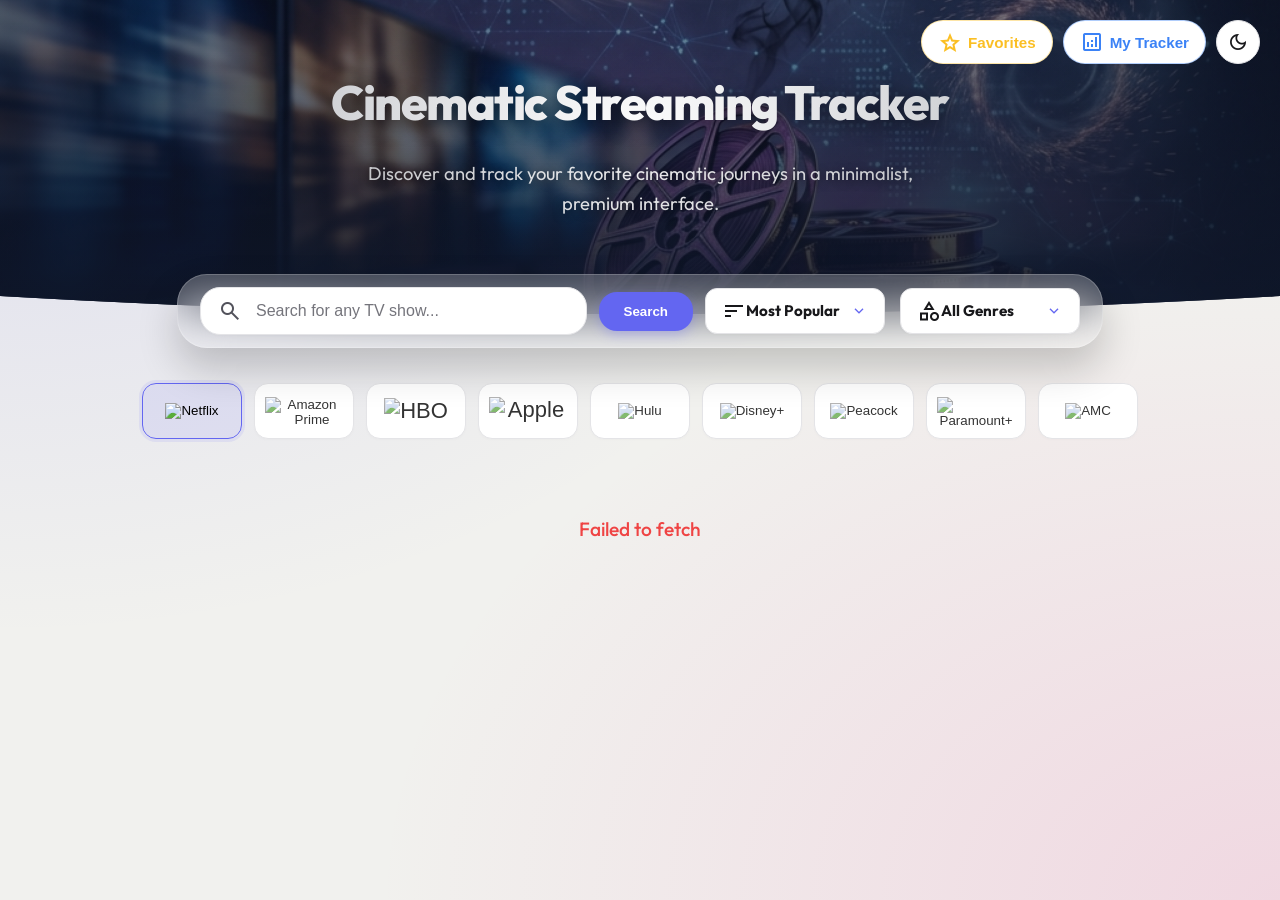
==== commit 5ac122e5: "Add files via upload" ====
--- a/index.html
+++ b/index.html
@@ -142,7 +142,105 @@
             <h2>Your Watching Statistics</h2>
             <p>A comprehensive breakdown of your viewing habits.</p>
         </div>
-        <div class="stats-dashboard" id="stats-dashboard"></div>
+                <div class="stats-dashboard" id="stats-dashboard">
+            <!-- Row 1: Time (Span 4) + Storage (Span 2) -->
+            <div class="stat-card hero span-4 row-2">
+                <div class="hero-icon-container">
+                    <span class="material-symbols-outlined">schedule</span>
+                </div>
+                <div class="hero-content">
+                    <h3>Total Viewing Time</h3>
+                    <div class="time-display">
+                        <div class="time-group">
+                            <span class="time-value" id="stat-days">0</span>
+                            <span class="time-label">Days</span>
+                        </div>
+                        <div class="time-group">
+                            <span class="time-value" id="stat-hours">0</span>
+                            <span class="time-label">Hours</span>
+                        </div>
+                        <div class="time-group">
+                            <span class="time-value" id="stat-mins">0</span>
+                            <span class="time-label">Minutes</span>
+                        </div>
+                    </div>
+                    <div class="episode-badge">
+                        <span class="material-symbols-outlined">movie</span>
+                        <span id="stat-episodes">Calculated from <b>0</b> watched episodes</span>
+                    </div>
+                </div>
+            </div>
+
+            <div class="stat-card storage-card span-2 row-2">
+                <h3><span class="material-symbols-outlined">inventory_2</span> Storage</h3>
+                <div class="stat-mini-grid">
+                    <div class="mini-stat-card">
+                        <span class="material-symbols-outlined" style="color: #6366f1;">download_for_offline</span>
+                        <div>
+                            <div class="mini-stat-value" id="stat-downloaded-count">0</div>
+                            <div class="mini-stat-label">Downloaded</div>
+                        </div>
+                    </div>
+                    <div class="mini-stat-card">
+                        <span class="material-symbols-outlined" style="color: #8b5cf6;">database</span>
+                        <div>
+                            <div class="mini-stat-value" id="stat-total-size">0.00 TB</div>
+                            <div class="mini-stat-label">Total Storage</div>
+                        </div>
+                    </div>
+                    <div class="mini-stat-card">
+                        <span class="material-symbols-outlined" style="color: #ec4899;">check_circle</span>
+                        <div>
+                            <div class="mini-stat-value" id="stat-total-eps">0</div>
+                            <div class="mini-stat-label">Total Episodes</div>
+                        </div>
+                    </div>
+                </div>
+            </div>
+
+            <!-- Row 2: Top Networks (Span 4) + More Metrics (Span 2) -->
+            <div class="stat-card span-4 row-2">
+                <h3><span class="material-symbols-outlined">hub</span> Top Networks</h3>
+                <div class="chart-wrapper">
+                    <canvas id="networksChart"></canvas>
+                </div>
+            </div>
+
+            <div class="stat-card span-2 row-2">
+                <h3><span class="material-symbols-outlined">analytics</span> More Metrics</h3>
+                <div class="stat-mini-grid">
+                    <div class="mini-stat-card">
+                        <span class="material-symbols-outlined" style="color: #facc15;">tv</span>
+                        <div>
+                            <div class="mini-stat-value" id="stat-total-shows">0</div>
+                            <div class="mini-stat-label">Total Shows</div>
+                        </div>
+                    </div>
+                    <div class="mini-stat-card">
+                        <span class="material-symbols-outlined" style="color: #fbbf24;">star</span>
+                        <div>
+                            <div class="mini-stat-value" id="stat-avg-rating">0.0</div>
+                            <div class="mini-stat-label">Avg Rating</div>
+                        </div>
+                    </div>
+                </div>
+            </div>
+
+            <!-- Row 3: Genre Breakdown (Span 3) + Status Distribution (Span 3) -->
+            <div class="stat-card span-3 row-2">
+                <h3><span class="material-symbols-outlined">pie_chart</span> Genre Breakdown</h3>
+                <div class="chart-wrapper">
+                    <canvas id="genresChart"></canvas>
+                </div>
+            </div>
+
+            <div class="stat-card span-3 row-2">
+                <h3><span class="material-symbols-outlined">data_usage</span> Status Distribution</h3>
+                <div class="chart-wrapper">
+                    <canvas id="statusChart"></canvas>
+                </div>
+            </div>
+        </div>
         <div id="stats-loader" class="stats-loader" style="display: none;">
             <div class="spinner"></div>
             <p>Crunching your viewing data...</p>
@@ -156,8 +254,17 @@
         <div id="tracker-sort-menu" class="sort-menu-dropdown">
             <div class="sort-option" onclick="applyTrackerSort('newest')">Last Added</div>
             <div class="sort-option" onclick="applyTrackerSort('oldest')">Oldest</div>
-        </div>
-    </div>
+            <div class="sort-option" onclick="applyTrackerSort('size')">Size</div>
+        </div>
+    </div>
+    <!-- Continue Watching Section -->
+    <section id="continue-watching-section" class="continue-watching-section" style="display: none;">
+        <h3 class="section-heading"><span class="material-symbols-outlined">history</span> Continue Watching</h3>
+        <div id="continue-watching-list" class="continue-watching-list">
+            <!-- Cards will be injected here -->
+        </div>
+    </section>
+
     <div id="shows-grid" class="shows-grid"></div>
     <div id="loading-trigger" style="height: 10px; margin-bottom: 50px;"></div>
 
@@ -176,19 +283,27 @@
                             <img src="https://www.stremio.com/website/stremio-logo-small.png" alt="Stremio" style="height: 16px; margin-right: 0px; vertical-align: middle;"> Stremio
                         </a>
                     </div>
-                </div>
+
+                </div> <!-- End modal-sidebar -->
                 
                 <div class="modal-details">
                     <h2 id="modal-title" class="cinematic-title">Show Title</h2>
                     
                     <div class="modal-meta-info">
-                        <span id="modal-date" class="meta-badge">📅 Loading...</span>
-                        <span id="modal-status" class="meta-badge">Status: Loading...</span>
-                        <span id="modal-seasons" class="meta-badge">Seasons: Loading...</span>
-                        <span id="modal-country" class="meta-badge">🌍 Origin: Loading...</span>
-                    </div>
-                    
-                    <div id="modal-genres" class="modal-genres"></div>
+                        <span id="modal-date" class="meta-badge date">📅 Loading...</span>
+                        <span id="modal-status" class="meta-badge status">Loading...</span>
+                        <span id="modal-seasons" class="meta-badge seasons">Loading...</span>
+                        <span id="modal-country" class="meta-badge origin">🌍 Loading...</span>
+                    </div>
+                    
+                    <div style="display: flex; align-items: center; gap: 10px; margin-bottom: 25px;">
+                        <div id="modal-genres" class="modal-genres" style="margin-bottom: 0;"></div>
+                        <span class="info-toggle-btn" onclick="toggleTraktDetails()" title="Advanced Trakt Info">ⓘ</span>
+                    </div>
+                    
+                    <div id="trakt-details-panel" class="trakt-details-panel hidden">
+                        <!-- Will be filled by JS -->
+                    </div>
                     
                     <div class="overview-section" style="margin-bottom: 20px;">
                         <h3 class="section-heading">Overview</h3>
@@ -197,45 +312,60 @@
                     
                     <div class="ratings-box">
                         <div class="rating-item tmdb">
-                            <span class="rating-label">TMDB</span> 
                             <span class="rating-value">
                                 <img src="https://www.themoviedb.org/assets/2/v4/logos/v2/blue_square_1-5bdc75aaebeb75dc7ae79426ddd9be3b2be1e342510f8202baf6bffa71d7f5c4.svg" alt="TMDB">
-                                <span id="modal-tmdb-rating">...</span>
+                                <span id="modal-tmdb-rating"></span>
                             </span>
                             <span id="modal-tmdb-votes" class="rating-votes"></span>
                         </div>
                         <div class="rating-item imdb">
-                            <span class="rating-label">IMDb</span> 
                             <span class="rating-value">
                                 <img src="https://upload.wikimedia.org/wikipedia/commons/6/69/IMDB_Logo_2016.svg" alt="IMDb">
-                                <span id="modal-imdb-rating">...</span>
+                                <span id="modal-imdb-rating"></span>
                             </span>
                             <span id="modal-imdb-votes" class="rating-votes"></span>
                         </div>
-                        <div class="rating-item trakt">
-                            <span class="rating-label">Trakt</span> 
+                        <div class="rating-item trakt" id="trakt-rating-item" style="display: none;">
                             <span class="rating-value">
-                                <img src="https://cdn.simpleicons.org/trakt/ed1c24" alt="Trakt">
-                                <span id="modal-trakt-rating">...</span>
+                                <img src="trakt-logo-custom.png" alt="Trakt" style="height: 18px !important; width: auto; vertical-align: middle;">
+                                <span id="modal-trakt-rating"></span>
                             </span>
                             <span id="modal-trakt-votes" class="rating-votes"></span>
                         </div>
-                    </div>
-                    
-                    <div id="seasons-tracker-container" style="display: none; width: 100%; margin-top: 30px;">
+                        <div class="rating-item rt" id="rt-rating-item" style="display: none;">
+                            <span class="rating-value">
+                                <img src="rt-icon.png" alt="RT">
+                                <span id="modal-rt-rating"></span>
+                            </span>
+                        </div>
+                    </div>
+                </div>
+            </div> <!-- End modal-body-wrapper -->
+
+            <!-- Full Width Sections Area -->
+            <div class="modal-sections-full">
+                <div id="seasons-tracker-container" class="seasons-tracker-container" style="display: none;">
+                    <div class="seasons-header-row">
                         <h3 class="section-heading">Seasons</h3>
-                        <div id="seasons-list" class="seasons-container"></div>
-                    </div>
-
-                    <div class="cast-section" id="cast-section" style="display: none; margin-top: 30px;">
-                        <h3 class="section-heading">Cast & Crew</h3>
-                        <div class="cast-container" id="cast-container"></div>
-                    </div>
-
-                    <div class="recommendations-section" id="rec-section" style="display: none; margin-top: 30px;">
-                        <h3 class="section-heading">Similar Shows</h3>
-                        <div class="rec-container" id="rec-container"></div>
-                    </div>
+                        <div class="custom-dropdown" id="season-dropdown">
+                            <div class="dropdown-trigger" id="dropdown-trigger" onclick="toggleCustomDropdown('dropdown-menu', event)">
+                                <span id="current-season-label">Season 1</span>
+                                <span class="material-symbols-outlined dropdown-arrow">expand_more</span>
+                            </div>
+                            <div class="custom-dropdown-menu" id="dropdown-menu"></div>
+                        </div>
+                    </div>
+                    <div id="episodes-list" class="episodes-scroll-container"></div>
+                </div>
+
+                <div class="cast-section" id="cast-section" style="display: none;">
+                    <h3 class="section-heading">Cast & Crew</h3>
+                    <div class="cast-container" id="cast-container"></div>
+                </div>
+
+                <div class="recommendations-section" id="rec-section" style="display: none;">
+                    <h3 class="section-heading">Similar Shows</h3>
+                    <div class="rec-container" id="rec-container"></div>
                 </div>
             </div>
         </div>
--- a/style.css
+++ b/style.css
@@ -1,1113 +1,2120 @@
-@import url('https://fonts.googleapis.com/css2?family=Cairo:wght@400;600;700;800&family=Raleway:wght@400;500;600;700;800&family=Inter:wght@400;500;600;700;800&family=Outfit:wght@400;500;600;700;800&display=swap');
-
-/* ----- متغيرات الألوان للوضع الفاتح (الافتراضي) ----- */
-        :root { 
-            --font-numbers: 'Inter', system-ui, sans-serif;
-            --bg-body: #F2EEE9; 
-            --bg-gradient: linear-gradient(to bottom, #F2EEE9 0%, #F1EDE8 100%); /* Custom Warm Beige Gradient */
-            --bg-card: #ffffff; 
-            --text-main: #0f172a; /* Deep Slate for text */
-            --text-muted: #475569; 
-            --border-light: #cbd5e1;
-            --accent-red: #ef4444; 
-            --accent-blue: #6366f1; /* Modern Indigo */
-            --shadow-sm: 0 1px 3px rgba(0,0,0,0.05);
-            --shadow-lg: 0 10px 25px -5px rgba(0,0,0,0.08);
-            --modal-overlay: rgba(255, 255, 255, 0.75);
-            --modal-overlay-top: rgba(241, 245, 249, 0.4); /* Lower opacity to show the image better */
-            --modal-overlay-bottom: rgba(255, 255, 255, 0.85);
-        }
-
-        /* ----- متغيرات الألوان للوضع المظلم (Dark Mode) ----- */
-        [data-theme="dark"] {
-            --bg-body: #0f172a; 
-            --bg-gradient: linear-gradient(135deg, #0f172a 0%, #162032 100%);
-            --bg-card: #1e293b; 
-            --text-main: #f8fafc; 
-            --text-muted: #94a3b8; 
-            --border-light: #334155;
-            --shadow-sm: 0 1px 3px rgba(0,0,0,0.5);
-            --shadow-lg: 0 10px 15px -3px rgba(0,0,0,0.5);
-            --modal-overlay: rgba(15, 23, 42, 0.75);
-            --modal-overlay-top: rgba(15, 23, 42, 0.70);
-            --modal-overlay-bottom: rgba(15, 23, 42, 0.98);
-        }
-
-        /* Support for black icons in dark mode */
-        [data-theme="dark"] .theme-icon { filter: invert(1); }
-        
-        body { 
-            font-family: 'Outfit', 'Cairo', system-ui, sans-serif; 
-            margin: 0; 
-            padding: 0; 
-            line-height: 1.6; 
-            transition: background 0.4s ease, color 0.4s;
-            background: var(--bg-body);
-            background-image: 
-                radial-gradient(at 0% 0%, rgba(99, 102, 241, 0.15) 0px, transparent 50%),
-                radial-gradient(at 100% 100%, rgba(236, 72, 153, 0.15) 0px, transparent 50%);
-            background-attachment: fixed;
-            color: var(--text-main);
-            min-height: 100vh;
-        }
-        
-        .rating-pill, .rating-value, .rating-votes, .season-ep-count, #modal-seasons {
-            font-family: var(--font-numbers) !important;
-            font-variant-numeric: tabular-nums lining-nums;
-        }
-        
-        .header-actions { position: absolute; top: 20px; right: 20px; display: flex; gap: 10px; z-index: 100; flex-wrap: wrap; justify-content: flex-end; max-width: 50%; }
-        .header-btn { background: var(--bg-card); color: var(--text-main); border: 1px solid var(--border-light); padding: 8px 16px; border-radius: 25px; cursor: pointer; font-size: 0.95rem; box-shadow: var(--shadow-sm); transition: 0.3s; display: flex; align-items: center; gap: 6px; font-weight: bold; }
-        .header-btn:hover { transform: scale(1.05); border-color: var(--accent-blue); }
-
-        header { 
-            text-align: center; 
-            padding: 4rem 2rem 6rem; 
-            background: linear-gradient(rgba(15, 23, 42, 0.4), rgba(15, 23, 42, 0.9)), url('header-bg.png');
-            background-size: cover;
-            background-position: center;
-            position: relative; 
-            transition: 0.5s; 
-            color: white;
-            clip-path: ellipse(150% 100% at 50% 0%);
-        }
-
-        .theme-toggle-modern {
-            background: var(--bg-card);
-            border: 1px solid var(--border-light);
-            width: 44px;
-            height: 44px;
-            border-radius: 50%;
-            display: flex;
-            align-items: center;
-            justify-content: center;
-            cursor: pointer;
-            transition: all 0.4s cubic-bezier(0.175, 0.885, 0.32, 1.275);
-            box-shadow: var(--shadow-sm);
-            color: var(--text-main);
-            padding: 0;
-            outline: none;
-            position: relative;
-        }
-
-        .theme-toggle-modern:hover {
-            transform: scale(1.1);
-            border-color: var(--accent-blue);
-            box-shadow: 0 8px 25px rgba(99, 102, 241, 0.2);
-            background: var(--bg-body);
-        }
-
-        .theme-icon {
-            font-size: 22px;
-            transition: all 0.5s cubic-bezier(0.4, 0, 0.2, 1);
-        }
-
-        header::before {
-            content: '';
-            position: absolute;
-            top: 0; left: 0; right: 0; bottom: 0;
-            background: radial-gradient(circle at center, transparent 0%, rgba(15, 23, 42, 0.4) 100%);
-            pointer-events: none;
-        }
-
-        header h1 { 
-            margin-top: 0; 
-            font-size: 3rem; 
-            color: #ffffff; 
-            font-weight: 800; 
-            letter-spacing: -1.5px; 
-            text-shadow: 0 4px 20px rgba(0,0,0,0.6);
-            margin-bottom: 0.5rem;
-            animation: fadeInDown 0.8s ease-out;
-        }
-
-        header p { 
-            color: rgba(255, 255, 255, 0.9); 
-            font-size: 1.15rem; 
-            margin-bottom: 0; 
-            text-shadow: 0 2px 10px rgba(0,0,0,0.5);
-            max-width: 550px;
-            margin-left: auto;
-            margin-right: auto;
-            font-weight: 400;
-            animation: fadeIn 1.2s ease-out;
-        }
-
-        @keyframes fadeInDown {
-            from { opacity: 0; transform: translateY(-20px); }
-            to { opacity: 1; transform: translateY(0); }
-        }
-
-        @keyframes fadeIn {
-            from { opacity: 0; }
-            to { opacity: 1; }
-        }
-
-        /* --- Floating Control Toolbar --- */
-        .main-toolbar {
-            max-width: 900px;
-            margin: -40px auto 20px;
-            padding: 12px;
-            background: rgba(255, 255, 255, 0.2);
-            backdrop-filter: blur(25px);
-            -webkit-backdrop-filter: blur(25px);
-            border-radius: 30px;
-            border: 1px solid rgba(255, 255, 255, 0.2);
-            box-shadow: 0 20px 40px rgba(0, 0, 0, 0.2);
-            position: relative;
-            z-index: 1000;
-            display: flex;
-            flex-direction: column;
-            gap: 15px;
-            animation: slideUpFade 0.8s cubic-bezier(0.16, 1, 0.3, 1);
-            transition: all 0.3s ease;
-        }
-
-        .main-toolbar:hover {
-            background: rgba(255, 255, 255, 0.25);
-            box-shadow: 0 25px 50px rgba(0, 0, 0, 0.25);
-        }
-
-        [data-theme="dark"] .main-toolbar {
-            background: rgba(15, 23, 42, 0.6);
-            border-color: rgba(255, 255, 255, 0.05);
-        }
-
-        @keyframes slideUpFade {
-            from { opacity: 0; transform: translateY(30px); }
-            to { opacity: 1; transform: translateY(0); }
-        }
-
-        .controls-row {
-            display: flex;
-            align-items: center;
-            gap: 12px;
-            padding: 0 10px;
-            width: 100%;
-            box-sizing: border-box;
-        }
-
-        .search-container { flex: 1; position: relative; }
-        #search-input { 
-            width: 100% !important;
-            padding: 14px 20px 14px 55px !important; 
-            border-radius: 20px; 
-            border: 1px solid var(--border-light) !important; 
-            background: var(--bg-card) !important; 
-            color: var(--text-main) !important; 
-            font-size: 1rem; 
-            outline: none; 
-            transition: 0.3s;
-            box-sizing: border-box;
-            text-align: left !important;
-            direction: ltr !important;
-            box-shadow: var(--shadow-sm);
-        }
-        #search-input::placeholder { color: var(--text-muted); opacity: 0.8; }
-        
-        .suggestions-dropdown {
-            position: absolute;
-            top: 100%;
-            left: 0;
-            right: 0;
-            background: var(--bg-card);
-            border: 1px solid var(--border-light);
-            border-radius: 15px;
-            margin-top: 10px;
-            box-shadow: 0 15px 35px rgba(0,0,0,0.2);
-            z-index: 2000;
-            max-height: 400px;
-            overflow-y: auto;
-            display: none;
-            padding: 8px;
-            animation: fadeInDown 0.3s cubic-bezier(0.16, 1, 0.3, 1);
-        }
-        
-        .suggestion-item {
-            padding: 10px;
-            display: flex;
-            align-items: center;
-            gap: 15px;
-            cursor: pointer;
-            transition: all 0.2s ease;
-            border-radius: 10px;
-        }
-        
-        .suggestion-item:hover {
-            background: rgba(99, 102, 241, 0.1);
-            transform: translateX(5px);
-        }
-        
-        .suggestion-poster {
-            width: 40px;
-            height: 60px;
-            object-fit: cover;
-            border-radius: 6px;
-            background: #2d3748;
-        }
-        
-        .suggestion-info {
-            display: flex;
-            flex-direction: column;
-            gap: 2px;
-            flex: 1;
-        }
-        
-        .suggestion-name {
-            font-weight: 700;
-            font-size: 0.95rem;
-            color: var(--text-main);
-        }
-        
-        .suggestion-meta {
-            font-size: 0.75rem;
-            color: var(--text-muted);
-        }
-
-        .search-container input:focus { 
-            background: rgba(255,255,255,0.1); 
-            border-color: var(--accent-blue);
-            box-shadow: 0 0 0 4px rgba(99, 102, 241, 0.1);
-        }
-
-        .search-icon-inside {
-            position: absolute;
-            left: 18px;
-            top: 50%;
-            transform: translateY(-50%);
-            color: var(--text-muted);
-            pointer-events: none;
-        }
-
-        .search-btn-modern {
-            background: var(--accent-blue);
-            color: white;
-            border: none;
-            padding: 12px 25px;
-            border-radius: 18px;
-            font-weight: 700;
-            cursor: pointer;
-            transition: 0.3s;
-            box-shadow: 0 4px 12px rgba(99, 102, 241, 0.3);
-        }
-        .search-btn-modern:hover { transform: translateY(-2px); box-shadow: 0 6px 15px rgba(99, 102, 241, 0.4); }
-        
-        .controls-wrapper { max-width: 800px; margin: 0 auto; padding: 0 20px; display: flex; flex-direction: column; gap: 15px; }
-        .search-container { display: flex; justify-content: center; gap: 10px; }
-        .search-container input { flex: 1; padding: 12px 20px; border-radius: 25px; border: 1px solid var(--border-light); background-color: var(--bg-body); color: var(--text-main); font-size: 1rem; outline: none; transition: 0.3s; }
-        .search-container input:focus { border-color: #6366f1; box-shadow: 0 0 0 3px rgba(99, 102, 241, 0.1); }
-        .search-container button { background-color: #6366f1; border-radius: 25px; color: white; border: none; padding: 10px 25px; cursor: pointer; font-weight: bold; transition: 0.3s; }
-        .search-container button:hover { background-color: #4f46e5; }
-        
-        .dropdowns-row { display: flex; justify-content: center; gap: 15px; flex-wrap: wrap; margin-top: 15px; }
-
-        .custom-dropdown {
-            position: relative;
-            display: inline-block;
-            min-width: 180px;
-        }
-
-        .dropdown-trigger {
-            display: flex;
-            align-items: center;
-            background: var(--bg-card);
-            border-radius: 12px;
-            border: 1px solid var(--border-light);
-            box-shadow: var(--shadow-sm);
-            padding: 10px 16px;
-            cursor: pointer;
-            transition: all 0.3s cubic-bezier(0.4, 0, 0.2, 1);
-            user-select: none;
-            color: var(--text-main);
-            font-size: 0.95rem;
-            font-weight: 500;
-        }
-
-        .dropdown-trigger:hover {
-            transform: translateY(-2px);
-            border-color: var(--accent-blue);
-            box-shadow: 0 6px 20px rgba(99, 102, 241, 0.15);
-        }
-
-        .dropdown-trigger span:not(.material-symbols-outlined) {
-            flex: 1;
-            margin-right: 10px;
-            white-space: nowrap;
-            overflow: hidden;
-            text-overflow: ellipsis;
-        }
-
-        .custom-dropdown-menu {
-            position: absolute;
-            top: calc(100% + 8px);
-            left: 0;
-            right: 0;
-            background: rgba(255, 255, 255, 0.9);
-            backdrop-filter: blur(15px);
-            border: 1px solid rgba(255, 255, 255, 0.5);
-            border-radius: 14px;
-            box-shadow: 0 10px 40px rgba(0,0,0,0.15);
-            display: none;
-            flex-direction: column;
-            padding: 8px;
-            z-index: 9999;
-            max-height: 350px;
-            overflow-y: auto;
-            animation: dropdownFadeIn 0.25s cubic-bezier(0.4, 0, 0.2, 1);
-        }
-
-        [data-theme="dark"] .custom-dropdown-menu {
-            background: rgba(15, 23, 42, 0.95);
-            border-color: rgba(255, 255, 255, 0.05);
-            box-shadow: 0 15px 50px rgba(0,0,0,0.4);
-        }
-
-        .custom-dropdown-menu.show {
-            display: flex;
-        }
-
-        .custom-option {
-            padding: 10px 15px;
-            border-radius: 10px;
-            color: var(--text-main);
-            font-weight: 600;
-            font-size: 0.9rem;
-            cursor: pointer;
-            transition: 0.2s;
-            white-space: nowrap;
-        }
-
-        .custom-option:hover {
-            background: var(--accent-blue);
-            color: white;
-            transform: scale(1.02);
-        }
-
-        .custom-option.selected {
-            background: rgba(99, 102, 241, 0.1);
-            color: var(--accent-blue);
-        }
-
-        @keyframes dropdownFadeIn {
-            from { opacity: 0; transform: translateY(-10px); }
-            to { opacity: 1; transform: translateY(0); }
-        }
-
-        .dropdown-arrow {
-            color: var(--accent-blue);
-            transform: translateY(2px);
-        }
-        
-        .filters { 
-            display: flex; 
-            justify-content: center; 
-            align-items: center;
-            gap: 12px; 
-            padding: 15px 20px; 
-            flex-wrap: wrap; 
-            max-width: 1200px; 
-            margin: 0 auto; 
-        }
-        
-        .filters-wrapper {
-            position: relative;
-            max-width: 1250px;
-            margin: 0 auto;
-            padding: 0 20px;
-        }
-
-        button.network-btn { 
-            flex-shrink: 0;
-            width: 100px;
-            height: 56px;
-            background: var(--bg-card) !important; 
-            border: 1px solid var(--border-light); 
-            border-radius: 14px; 
-            cursor: pointer; 
-            transition: all 0.3s cubic-bezier(0.4, 0, 0.2, 1); 
-            display: flex; 
-            align-items: center; 
-            justify-content: center; 
-            box-shadow: var(--shadow-sm);
-            padding: 10px;
-        }
-        
-        button.network-btn img { 
-            max-width: 100%;
-            max-height: 28px;
-            object-fit: contain;
-            transition: 0.3s; 
-            filter: grayscale(0.2) opacity(0.8); 
-        }
-        
-        button.network-btn:hover { 
-            transform: translateY(-5px); 
-            border-color: var(--accent-blue);
-            box-shadow: 0 10px 20px rgba(99, 102, 241, 0.15);
-        }
-        
-        button.network-btn:hover img { filter: grayscale(0) opacity(1); }
-        
-        button.network-btn.active { 
-            border-color: var(--accent-blue);
-            background: rgba(99, 102, 241, 0.1) !important;
-            box-shadow: 0 0 0 3px rgba(99, 102, 241, 0.1);
-        }
-        
-        button.network-btn.active img { filter: grayscale(0) opacity(1); }
-
-        .fav-filter-btn, .watched-filter-btn { 
-            flex-shrink: 0;
-            cursor: pointer; 
-            transition: all 0.3s ease; 
-            display: flex; 
-            align-items: center; 
-            gap: 6px; 
-            white-space: nowrap;
-        }
-
-        /* Adjusting for header placement */
-        .header-actions .fav-filter-btn { background: rgba(251, 191, 36, 0.1) !important; color: #fbbf24 !important; border: 1px solid #fbbf24 !important; }
-        .header-actions .watched-filter-btn { background: rgba(99, 102, 241, 0.1) !important; color: var(--accent-blue) !important; border: 1px solid var(--accent-blue) !important; }
-        
-        .header-actions .fav-filter-btn:hover, .header-actions .watched-filter-btn:hover { transform: translateY(-3px); box-shadow: 0 5px 15px rgba(0,0,0,0.2); }
-        .header-actions .fav-filter-btn.active { background: #fbbf24 !important; color: white !important; }
-        .header-actions .watched-filter-btn.active { background: var(--accent-blue) !important; color: white !important; }
-
-        .fav-filter-btn .material-symbols-outlined, .watched-filter-btn .material-symbols-outlined { font-size: 18px; }
-
-        .tracker-sub-nav { 
-            display: flex; 
-            justify-content: center; 
-            padding: 0 20px 25px; 
-            margin-top: 5px; 
-            width: 100%; 
-            position: relative;
-            align-items: center;
-        }
-        .sub-nav-container { 
-            display: inline-flex; 
-            align-items: center; 
-            background: rgba(255, 255, 255, 0.6); 
-            backdrop-filter: blur(15px); 
-            -webkit-backdrop-filter: blur(15px); 
-            padding: 6px; 
-            border-radius: 30px; 
-            box-shadow: 0 4px 15px rgba(0, 0, 0, 0.05); 
-            border: 1px solid rgba(255, 255, 255, 0.4); 
-            gap: 4px; 
-            max-width: 100%; 
-        }
-        [data-theme="dark"] .sub-nav-container { background: rgba(15, 23, 42, 0.6); border-color: rgba(255, 255, 255, 0.05); box-shadow: 0 4px 15px rgba(0, 0, 0, 0.3); }
-
-        .tracker-sort-floating {
-            position: relative;
-            max-width: 1250px;
-            margin: 0 auto;
-            z-index: 100;
-        }
-
-        .sort-icon-btn {
-            position: absolute;
-            top: 28px;
-            right: 22px;
-            width: 35px;
-            height: 35px;
-            border-radius: 50%;
-            background: rgba(255, 255, 255, 0.9);
-            backdrop-filter: blur(10px);
-            border: 1px solid rgba(0, 0, 0, 0.1);
-            color: #1e293b;
-            display: flex;
-            align-items: center;
-            justify-content: center;
-            cursor: pointer;
-            box-shadow: 0 4px 10px rgba(0,0,0,0.15);
-            transition: all 0.3s cubic-bezier(0.4, 0, 0.2, 1);
-            z-index: 110;
-        }
-
-        .sort-icon-btn .material-symbols-outlined {
-            font-size: 20px;
-        }
-
-        [data-theme="dark"] .sort-icon-btn {
-            background: rgba(30, 41, 59, 0.8);
-            border-color: rgba(255, 255, 255, 0.1);
-            color: #f8fafc;
-        }
-
-        .sort-icon-btn:hover {
-            transform: scale(1.1) rotate(15deg);
-            background: var(--accent-blue);
-            color: white !important;
-            box-shadow: 0 8px 20px rgba(99, 102, 241, 0.4);
-        }
-
-        .sort-menu-dropdown {
-            position: absolute;
-            top: 65px;
-            right: 22px;
-            background: var(--bg-card);
-            border: 1px solid var(--border-light);
-            border-radius: 12px;
-            padding: 6px;
-            box-shadow: 0 15px 35px rgba(0,0,0,0.25);
-            display: none;
-            flex-direction: column;
-            gap: 2px;
-            min-width: 140px;
-            z-index: 120;
-            animation: fadeInScale 0.25s cubic-bezier(0.4, 0, 0.2, 1);
-        }
-
-        .sort-menu-dropdown.show {
-            display: flex;
-        }
-
-        .sort-option {
-            padding: 8px 12px;
-            border-radius: 8px;
-            font-size: 0.85rem;
-            font-weight: 700;
-            color: var(--text-main);
-            cursor: pointer;
-            transition: 0.2s;
-        }
-
-        .sort-option:hover {
-            background: var(--accent-blue);
-            color: white;
-        }
-
-        @keyframes fadeInScale {
-            from { opacity: 0; transform: scale(0.9) translateY(-10px); }
-            to { opacity: 1; transform: scale(1) translateY(0); }
-        }
-
-        .tracker-sort-dropdown:hover {
-            border-color: var(--accent-blue);
-            box-shadow: 0 4px 12px rgba(0,0,0,0.1);
-            transform: translateY(-1px);
-        }
-
-        .tracker-sort-dropdown select {
-            appearance: none;
-            background: transparent;
-            border: none;
-            color: var(--text-main);
-            font-size: 0.8rem;
-            font-weight: 700;
-            padding: 0 22px 0 25px;
-            cursor: pointer;
-            outline: none;
-            height: 100%;
-        }
-
-        .tracker-sort-dropdown .sort-icon {
-            position: absolute;
-            left: 8px;
-            font-size: 16px;
-            color: var(--accent-blue);
-            pointer-events: none;
-        }
-
-        .tracker-sort-dropdown .arrow-icon {
-            position: absolute;
-            right: 6px;
-            font-size: 16px;
-            color: var(--text-muted);
-            pointer-events: none;
-        }
-        .sub-nav-divider { width: 1px; height: 24px; background: var(--border-light); margin: 0 4px; }
-        
-        .sub-filter-btn { background: transparent; color: var(--text-muted); border: none; padding: 8px 18px; border-radius: 24px; cursor: pointer; transition: all 0.3s cubic-bezier(0.4, 0, 0.2, 1); font-weight: 600; font-size: 0.9rem; display: flex; align-items: center; gap: 6px; white-space: nowrap; }
-        .sub-filter-btn .material-symbols-outlined { font-size: 18px; transition: 0.3s; }
-        .sub-filter-btn:hover { color: var(--text-main); background: rgba(0, 0, 0, 0.05); }
-        [data-theme="dark"] .sub-filter-btn:hover { background: rgba(255, 255, 255, 0.05); }
-        
-        .sub-filter-btn.active { background: var(--accent-blue); color: white; box-shadow: 0 4px 12px rgba(99, 102, 241, 0.3); }
-        .sub-filter-btn.active .material-symbols-outlined { font-variation-settings: 'FILL' 1; }
-        
-        .sub-filter-btn.stats-btn { color: #8b5cf6; }
-        .sub-filter-btn.stats-btn:hover { background: rgba(139, 92, 246, 0.1); color: #7c3aed; }
-        .sub-filter-btn.stats-btn.active { background: linear-gradient(135deg, #8b5cf6, #6366f1); color: white; box-shadow: 0 4px 15px rgba(139, 92, 246, 0.3); }
-
-        .actor-sort-btn {
-            background: rgba(99, 102, 241, 0.05);
-            color: var(--text-main);
-            border: 1px solid var(--border-light);
-            padding: 6px 16px;
-            border-radius: 20px;
-            cursor: pointer;
-            transition: 0.3s;
-            display: flex;
-            align-items: center;
-            gap: 6px;
-            font-size: 0.85rem;
-            font-weight: 700;
-            backdrop-filter: blur(5px);
-        }
-        .actor-sort-btn .material-symbols-outlined { font-size: 18px; }
-        .actor-sort-btn:hover { border-color: #6366f1; color: #6366f1; transform: translateY(-1px); }
-        .actor-sort-btn.active { background: #6366f1 !important; color: white !important; border-color: #6366f1 !important; box-shadow: 0 4px 10px rgba(99, 102, 241, 0.2); }
-
-        /* --- Custom Toast Notification --- */
-        .toast-msg {
-            position: fixed;
-            bottom: 30px;
-            left: 50%;
-            transform: translateX(-50%) translateY(100px);
-            background: rgba(15, 23, 42, 0.95);
-            color: #f8fafc;
-            border: 1px solid rgba(255, 255, 255, 0.1);
-            padding: 12px 24px;
-            border-radius: 12px;
-            box-shadow: 0 10px 30px rgba(0, 0, 0, 0.3), 0 0 20px rgba(99, 102, 241, 0.15);
-            z-index: 9999;
-            font-weight: 600;
-            font-size: 0.95rem;
-            opacity: 0;
-            transition: all 0.4s cubic-bezier(0.175, 0.885, 0.32, 1.275);
-            display: flex;
-            align-items: center;
-            justify-content: center;
-            gap: 12px;
-            backdrop-filter: blur(10px);
-            -webkit-backdrop-filter: blur(10px);
-        }
-        .toast-msg .material-symbols-outlined { font-size: 22px; }
-        .toast-msg.show { transform: translateX(-50%) translateY(0); opacity: 1; }
-
-        /* --- Grid & Cards --- */
-        .shows-grid { display: grid; grid-template-columns: repeat(auto-fill, minmax(220px, 1fr)); gap: 25px; padding: 20px; max-width: 1250px; margin: 0 auto; scroll-margin-top: 140px; position: relative; }
-        
-        /* --- Watch Stats Dashboard --- */
-        .stats-container { max-width: 1100px; margin: 0 auto; padding: 20px; animation: fadeIn 0.4s; position: relative; }
-        .stats-header { text-align: center; margin-bottom: 30px; }
-        .stats-header h2 { font-size: 2.2rem; color: var(--text-main); margin-bottom: 5px; font-weight: 800; }
-        .stats-header p { color: var(--text-muted); font-size: 1.1rem; }
-        
-        .stats-dashboard { display: grid; grid-template-columns: repeat(auto-fit, minmax(320px, 1fr)); gap: 25px; }
-        
-        .stat-card { background: rgba(255, 255, 255, 0.6); backdrop-filter: blur(20px); -webkit-backdrop-filter: blur(20px); border: 1px solid var(--border-light); border-radius: 20px; padding: 25px; box-shadow: 0 15px 35px rgba(0, 0, 0, 0.05); transition: transform 0.3s; display: flex; flex-direction: column; align-items: center; justify-content: center; }
-        [data-theme="dark"] .stat-card { background: rgba(30, 41, 59, 0.6); box-shadow: 0 15px 35px rgba(0, 0, 0, 0.3); border-color: rgba(255, 255, 255, 0.05); }
-        .stat-card:hover { transform: translateY(-5px); }
-        .stat-card h3 { margin-top: 0; color: var(--text-main); font-size: 1.3rem; margin-bottom: 20px; text-align: center; width: 100%; border-bottom: 1px solid var(--border-light); padding-bottom: 15px; }
-        
-        .time-display { display: flex; justify-content: center; align-items: baseline; gap: 8px; font-family: var(--font-numbers); flex-wrap: wrap; }
-        .time-value { font-size: 4rem; font-weight: 800; color: var(--accent-blue); background: linear-gradient(135deg, var(--accent-blue), #9333ea); -webkit-background-clip: text; -webkit-text-fill-color: transparent; line-height: 1; text-shadow: 0 5px 15px rgba(99, 102, 241, 0.2); }
-        .time-label { font-size: 1.2rem; color: var(--text-muted); font-weight: 600; text-transform: uppercase; letter-spacing: 1px; margin-right: 10px; }
-        .time-subtext { margin-top: 15px; font-size: 0.95rem; color: var(--text-muted); font-weight: 500; text-align: center; }
-        
-        .chart-wrapper { width: 100%; position: relative; display: flex; justify-content: center; align-items: center; min-height: 250px; }
-        
-        .stats-loader { position: absolute; top: 0; left: 0; width: 100%; height: 100%; background: rgba(242, 238, 233, 0.8); backdrop-filter: blur(10px); z-index: 100; display: flex; flex-direction: column; align-items: center; justify-content: center; border-radius: 20px; }
-        [data-theme="dark"] .stats-loader { background: rgba(15, 23, 42, 0.8); }
-        .stats-loader p { margin-top: 15px; font-size: 1.1rem; color: var(--text-main); font-weight: 600; }
-
-        /* --- New Premium Stats Styling --- */
-        .stat-icon-circle { width: 60px; height: 60px; background: rgba(99, 102, 241, 0.1); border-radius: 50%; display: flex; align-items: center; justify-content: center; margin-bottom: 15px; color: var(--accent-blue); }
-        .stat-icon-circle .material-symbols-outlined { font-size: 32px; }
-        
-        .time-group { display: flex; flex-direction: column; align-items: center; }
-        .time-group .time-label { margin-right: 0; font-size: 0.8rem; margin-top: -5px; }
-        
-        .stat-mini-grid { display: grid; grid-template-columns: repeat(3, 1fr); gap: 15px; width: 100%; }
-        .mini-stat-card { background: rgba(255, 255, 255, 0.4); border-radius: 16px; padding: 15px; display: flex; align-items: center; gap: 12px; border: 1px solid rgba(255, 255, 255, 0.2); transition: 0.3s; }
-        [data-theme="dark"] .mini-stat-card { background: rgba(255, 255, 255, 0.05); }
-        .mini-stat-card:hover { transform: scale(1.05); background: rgba(255, 255, 255, 0.6); }
-        .mini-stat-card .material-symbols-outlined { color: var(--accent-blue); font-size: 24px; }
-        .mini-stat-value { font-size: 1.2rem; font-weight: 800; color: var(--text-main); font-family: var(--font-numbers); }
-        .mini-stat-label { font-size: 0.75rem; color: var(--text-muted); font-weight: 600; text-transform: uppercase; }
-
-        @media (max-width: 900px) {
-            .stat-mini-grid { grid-template-columns: 1fr; }
-        }
-        
-        .card-options-btn { position: absolute; top: 10px; left: 10px; background: rgba(0, 0, 0, 0.6); color: white; border: none; border-radius: 50%; width: 32px; height: 32px; display: flex; align-items: center; justify-content: center; cursor: pointer; z-index: 10; backdrop-filter: blur(4px); transition: 0.2s; font-size: 18px; }
-        .card-options-btn:hover { background: rgba(0, 0, 0, 0.9); transform: scale(1.1); }
-        .card-options-menu { position: absolute; top: 46px; left: 10px; background: rgba(255, 255, 255, 0.85); backdrop-filter: blur(12px); -webkit-backdrop-filter: blur(12px); border: 1px solid rgba(255, 255, 255, 0.3); border-radius: 12px; box-shadow: 0 10px 30px rgba(0, 0, 0, 0.15); z-index: 20; display: none; flex-direction: column; min-width: 175px; transform-origin: top left; animation: menuPop 0.3s cubic-bezier(0.175, 0.885, 0.32, 1.275) forwards; padding: 4px; }
-        [data-theme="dark"] .card-options-menu { background: rgba(15, 23, 42, 0.85); border-color: rgba(255, 255, 255, 0.05); box-shadow: 0 10px 30px rgba(0, 0, 0, 0.5); }
-        @keyframes menuPop { 0% { transform: scale(0.9); opacity: 0; } 100% { transform: scale(1); opacity: 1; } }
-        .card-options-menu.show { display: flex; }
-        .card-options-menu button { background: transparent; border: none; padding: 8px 10px; text-align: left; color: var(--text-main); font-size: 0.85rem; cursor: pointer; transition: all 0.2s ease; font-family: inherit; font-weight: 600; display: flex; align-items: center; gap: 8px; border-radius: 8px; margin-bottom: 2px; }
-        .card-options-menu button:last-child { margin-bottom: 0; }
-        .card-options-menu button .material-symbols-outlined { font-size: 18px; transition: transform 0.2s ease; }
-        .card-options-menu button:hover { background: var(--accent-blue); color: white; transform: translateX(2px); }
-        .card-options-menu button:hover .material-symbols-outlined { color: white !important; transform: scale(1.1); }
-        .show-card { 
-            background-color: var(--bg-card); 
-            border-radius: 20px; 
-            border: 1px solid var(--border-light); 
-            overflow: hidden; 
-            transition: all 0.4s cubic-bezier(0.175, 0.885, 0.32, 1.275); 
-            position: relative; 
-            cursor: pointer; 
-            display: flex; 
-            flex-direction: column; 
-            box-shadow: var(--shadow-sm); 
-        }
-        .show-card:hover { 
-            transform: translateY(-8px); 
-            box-shadow: 0 15px 35px rgba(0,0,0,0.2); 
-            z-index: 10; 
-            border-color: var(--accent-blue); 
-        }
-        .show-image { 
-            width: 100%; 
-            height: 340px; 
-            object-fit: cover; 
-            background-color: var(--border-light); 
-            border-bottom: 1px solid var(--border-light); 
-            transition: 0.5s;
-        }
-        .show-card:hover .show-image {
-            filter: brightness(0.7);
-        }
-        .show-info { padding: 15px; text-align: center; flex-grow: 1; display: flex; flex-direction: column; justify-content: space-between; }
-        .show-title { margin: 0 0 10px 0; font-size: 1.05rem; font-weight: 700; color: var(--text-main); white-space: nowrap; overflow: hidden; text-overflow: ellipsis; }
-        .card-year { font-size: 0.85rem; color: var(--text-muted); font-weight: 500; margin-left: 4px; }
-        
-        .new-season-badge { position: absolute; top: -5px; left: -5px; background: linear-gradient(135deg, #ec4899, #8b5cf6); color: white; padding: 4px 10px; font-size: 0.65rem; font-weight: 800; text-transform: uppercase; border-radius: 4px; box-shadow: var(--shadow-sm); z-index: 5; animation: popIn 0.3s ease; letter-spacing: 0.5px; }
-        .new-season-badge::after { content: ''; position: absolute; bottom: -5px; left: 0; border-width: 5px 5px 0 0; border-style: solid; border-color: #701a75 transparent transparent transparent; }
-
-        .card-meta-footer { display: flex; flex-wrap: nowrap; justify-content: center; gap: 6px; }
-        .rating-pill { display: flex; align-items: center; gap: 4px; background-color: var(--bg-body); padding: 4px 8px; border-radius: 6px; font-size: 0.75rem; font-weight: 700; color: var(--text-muted); border: 1px solid var(--border-light); white-space: nowrap; }
-        .icon-tmdb { height: 10px; }
-        .icon-imdb { height: 12px; border-radius: 2px; }
-        .card-status-track { position: absolute; top: 333px; left: 0; width: 100%; height: 7px; z-index: 9; background: rgba(0,0,0,0.1); }
-        .card-status-bar { position: absolute; top: 333px; left: 0; width: 100%; height: 7px; z-index: 10; transition: 0.5s cubic-bezier(0.4, 0, 0.2, 1); }
-        .status-completed { background-color: #10b981; box-shadow: 0 -2px 10px rgba(16, 185, 129, 0.4); }
-        .status-ended { background-color: #9900FF; box-shadow: 0 -2px 10px rgba(153, 0, 255, 0.4); }
-        .status-in-progress { background-color: #facc15; box-shadow: 0 -2px 10px rgba(250, 204, 21, 0.3); }
-        .status-dropped { background-color: #ef4444; box-shadow: 0 -2px 10px rgba(239, 68, 68, 0.4); }
-        .status-downloaded { background-color: #0066FF; box-shadow: 0 -2px 10px rgba(0, 102, 255, 0.4); }
-        
-        /* Upcoming Episodes Badge & Tooltip */
-        .upcoming-badge-container { position: absolute; top: 10px; right: 10px; z-index: 15; }
-        .upcoming-badge { background: linear-gradient(135deg, #facc15, #f59e0b); color: #fff; width: 24px; height: 24px; border-radius: 50%; display: flex; align-items: center; justify-content: center; box-shadow: 0 4px 12px rgba(245, 158, 11, 0.4); cursor: help; animation: pulse 2s infinite; border: 2px solid rgba(255, 255, 255, 0.5); }
-        .upcoming-badge .material-symbols-outlined { font-size: 16px; font-weight: 800; }
-        
-        .upcoming-tooltip { position: absolute; top: 32px; right: 0; width: 180px; background: rgba(255, 255, 255, 0.9); backdrop-filter: blur(15px); -webkit-backdrop-filter: blur(15px); border: 1px solid rgba(255, 255, 255, 0.5); border-radius: 10px; padding: 10px; box-shadow: 0 10px 30px rgba(0, 0, 0, 0.15); opacity: 0; visibility: hidden; transform: translateY(-10px) scale(0.95); transition: all 0.3s cubic-bezier(0.4, 0, 0.2, 1); pointer-events: none; z-index: 20; color: var(--text-main); font-family: var(--font-main); }
-        [data-theme="dark"] .upcoming-tooltip { background: rgba(30, 41, 59, 0.9); border-color: rgba(255, 255, 255, 0.1); box-shadow: 0 10px 30px rgba(0, 0, 0, 0.5); color: #f8fafc; }
-        .upcoming-badge-container:hover .upcoming-tooltip { opacity: 1; visibility: visible; transform: translateY(0) scale(1); }
-        
-        .upcoming-tooltip h4 { margin: 0 0 6px 0; font-size: 0.75rem; font-weight: 700; color: var(--accent-blue); text-transform: uppercase; letter-spacing: 0.5px; border-bottom: 1px solid var(--border-light); padding-bottom: 5px; }
-        .upcoming-ep-list { list-style: none; padding: 0; margin: 0; display: flex; flex-direction: column; gap: 5px; max-height: 150px; overflow-y: auto; scrollbar-width: thin; }
-        .upcoming-ep-list li { font-size: 0.65rem; display: flex; justify-content: space-between; align-items: center; font-weight: 500; }
-        .upcoming-ep-list .ep-number { background: rgba(99, 102, 241, 0.15); color: var(--accent-blue); padding: 1px 4px; border-radius: 4px; font-family: var(--font-numbers); font-weight: 700; font-size: 0.6rem; }
-        .upcoming-ep-list .ep-countdown { font-size: 0.55rem; color: white; background: linear-gradient(135deg, #8b5cf6, #6366f1); padding: 2px 6px; border-radius: 4px; font-weight: 800; text-transform: uppercase; margin: 0 5px; flex: 1; text-align: center; font-family: var(--font-numbers); letter-spacing: 0.5px; box-shadow: 0 2px 4px rgba(99, 102, 241, 0.3); }
-        .upcoming-ep-list .ep-date { font-family: var(--font-numbers); font-size: 0.65rem; color: var(--text-muted); }
-        
-        @keyframes pulse { 0% { box-shadow: 0 0 0 0 rgba(245, 158, 11, 0.7); } 70% { box-shadow: 0 0 0 10px rgba(245, 158, 11, 0); } 100% { box-shadow: 0 0 0 0 rgba(245, 158, 11, 0); } }
-
-        .skeleton { background: linear-gradient(90deg, var(--border-light) 25%, var(--bg-body) 50%, var(--border-light) 75%); background-size: 200% 100%; animation: shimmer 1.5s infinite; }
-        @keyframes shimmer { 0% { background-position: 200% 0; } 100% { background-position: -200% 0; } }
-        .skeleton-card { background-color: var(--bg-card); border-radius: 12px; border: 1px solid var(--border-light); overflow: hidden; display: flex; flex-direction: column; }
-        .skeleton-img { width: 100%; height: 320px; }
-        .skeleton-info { padding: 15px; display: flex; flex-direction: column; gap: 10px; align-items: center; }
-        .skeleton-text { height: 18px; border-radius: 4px; width: 80%; }
-        .skeleton-text-small { height: 14px; border-radius: 4px; width: 100%; }
-        .loading-message { text-align: center; color: var(--text-muted); padding: 40px; font-size: 1.2rem; grid-column: 1 / -1; font-weight: 500; }
-
-        /* ----- Cinematic Modal Design ----- */
-        .modal { display: none; position: fixed; z-index: 1000; left: 0; top: 0; width: 100%; height: 100%; background-color: rgba(0, 0, 0, 0.85); backdrop-filter: blur(8px); justify-content: center; align-items: center; box-sizing: border-box; }
-        .cinematic-modal { background-color: var(--bg-card); border-radius: 16px; max-width: 1000px; width: 95%; max-height: 90vh; position: relative; animation: modalPop 0.4s cubic-bezier(0.175, 0.885, 0.32, 1.1); overflow-y: auto; overflow-x: hidden; border: 1px solid var(--border-light); padding: 0; box-shadow: 0 25px 50px -12px rgba(0, 0, 0, 0.8); background-size: cover; background-position: center; background-attachment: local; }
-        @keyframes modalPop { 0% { transform: scale(0.95) translateY(20px); opacity: 0; } 100% { transform: scale(1) translateY(0); opacity: 1; } }
-        
-        .close-btn { position: absolute; top: 15px; right: 20px; font-size: 32px; cursor: pointer; color: var(--text-main); transition: 0.3s; line-height: 1; z-index: 50; }
-        .close-btn:hover { color: var(--accent-red); transform: scale(1.1); }
-        
-        .modal-body-wrapper { position: relative; z-index: 10; padding: 40px; display: flex; gap: 35px; align-items: flex-start; flex-wrap: wrap; }
-        
-        .modal-sidebar { width: 280px; flex-shrink: 0; display: flex; flex-direction: column; gap: 20px; }
-        .modal-poster { width: 100%; border-radius: 12px; object-fit: cover; box-shadow: 0 10px 25px rgba(0,0,0,0.5); border: 2px solid rgba(255,255,255,0.1); }
-        
-        .meta-badge { background: rgba(255, 255, 255, 0.1); padding: 5px 12px; border-radius: 20px; font-size: 0.85rem; backdrop-filter: blur(5px); border: 1px solid rgba(255, 255, 255, 0.1); }
-        
-        .status-select-wrapper {
-            display: flex;
-            align-items: center;
-            background: rgba(255, 255, 255, 0.1);
-            padding: 2px 12px;
-            border-radius: 20px;
-            backdrop-filter: blur(5px);
-            border: 1px solid rgba(255, 255, 255, 0.1);
-            transition: 0.3s;
-        }
-        
-        .status-select-wrapper:hover {
-            background: rgba(255, 255, 255, 0.2);
-            border-color: var(--accent-blue);
-        }
-        
-        .status-select-wrapper .status-icon {
-            font-size: 18px;
-            margin-right: 5px;
-            color: #e2e8f0;
-        }
-        
-        .status-select-wrapper select {
-            background: transparent;
-            border: none;
-            color: white;
-            font-size: 0.85rem;
-            font-weight: 600;
-            outline: none;
-            cursor: pointer;
-            padding: 5px 0;
-        }
-        
-        .status-select-wrapper select option {
-            background: #1e293b;
-            color: white;
-        }
-        
-        .glass-panel { background: rgba(255, 255, 255, 0.7); backdrop-filter: blur(12px); -webkit-backdrop-filter: blur(12px); border: 1px solid rgba(255, 255, 255, 0.4); box-shadow: 0 8px 32px rgba(0, 0, 0, 0.1); }
-        [data-theme="dark"] .glass-panel { background: rgba(15, 23, 42, 0.6); border-color: rgba(255, 255, 255, 0.1); box-shadow: 0 8px 32px rgba(0, 0, 0, 0.4); }
-        
-        .modal-details { flex: 1; min-width: 300px; }
-        .cinematic-title { margin: 0 0 10px 0; color: #fff; font-size: 3rem; font-weight: 900; letter-spacing: -1px; line-height: 1.1; text-shadow: 0 2px 10px rgba(0,0,0,0.5); }
-        [data-theme="light"] .cinematic-title { color: var(--text-main); text-shadow: none; }
-        
-        .modal-meta-info { color: #f8fafc; font-size: 0.95rem; margin-bottom: 20px; display: flex; gap: 12px; flex-wrap: wrap; align-items: center; text-shadow: 0 1px 3px rgba(0,0,0,0.8); }
-        [data-theme="light"] .modal-meta-info { color: var(--text-main); text-shadow: none; }
-        .meta-badge { background-color: rgba(0,0,0,0.4); backdrop-filter: blur(4px); border: 1px solid rgba(255,255,255,0.2); padding: 5px 12px; border-radius: 8px; font-weight: 600; color: #fff; }
-        [data-theme="light"] .meta-badge { background-color: rgba(255,255,255,0.8); border: 1px solid rgba(0,0,0,0.1); color: var(--text-main); }
-        
-        .modal-genres { display: flex; flex-wrap: wrap; gap: 10px; margin-bottom: 25px; }
-        .genre-pill { background: linear-gradient(135deg, var(--accent-blue), #8b5cf6); border: none; padding: 6px 16px; border-radius: 20px; font-size: 0.85rem; font-weight: 700; color: white; box-shadow: 0 4px 10px rgba(99, 102, 241, 0.3); }
-        
-        .ratings-box { 
-            background: rgba(255, 255, 255, 0.4);
-            backdrop-filter: blur(10px);
-            padding: 12px 20px;
-            border-radius: 16px;
-            display: flex;
-            flex-direction: row;
-            justify-content: flex-start;
-            gap: 25px;
-            margin: 20px 0;
-            width: fit-content;
-            border: 1px solid rgba(255, 255, 255, 0.3);
-            flex-wrap: wrap;
-        }
-
-        [data-theme="dark"] .ratings-box {
-            background: rgba(15, 23, 42, 0.6);
-            border-color: rgba(255, 255, 255, 0.05);
-        }
-
-        .rating-item { 
-            display: flex; 
-            flex-direction: column; 
-            align-items: center;
-            gap: 2px;
-            text-align: center;
-        }
-
-        .rating-item.tmdb { color: #01b4e4; }
-        .rating-item.imdb { color: #f59e0b; }
-        .rating-item.trakt { color: #ed1c24; }
-
-        .rating-label { 
-            font-size: 0.7rem; 
-            font-weight: 800; 
-            text-transform: uppercase; 
-            letter-spacing: 0.5px; 
-            opacity: 0.8;
-        }
-
-        .rating-value { 
-            font-size: 1.05rem; 
-            font-weight: 800; 
-            display: flex; 
-            align-items: center; 
-            gap: 6px; 
-            font-family: var(--font-numbers);
-        }
-
-        .rating-value img { 
-            height: 14px !important; 
-            width: auto;
-        }
-
-        .rating-votes { 
-            font-size: 0.65rem; 
-            opacity: 0.7; 
-            font-weight: 600;
-        }
-        
-        .section-heading { font-size: 1.3rem; font-weight: 800; color: var(--text-main); margin-bottom: 12px; display: inline-block; position: relative; }
-        .section-heading::after { content: ''; position: absolute; left: 0; bottom: -4px; width: 40px; height: 3px; background: var(--accent-blue); border-radius: 2px; }
-        
-        .modal-overview { line-height: 1.8; color: var(--text-muted); font-size: 1.05rem; margin: 0; }
-        
-        .trailer-btn, .fav-btn, .plan-btn, .stremio-btn { text-decoration: none; padding: 10px 20px; border-radius: 8px; font-weight: 700; font-size: 0.95rem; cursor: pointer; transition: all 0.2s cubic-bezier(0.4, 0, 0.2, 1); border: none; display: flex; align-items: center; justify-content: center; gap: 8px; }
-        .trailer-btn:hover, .stremio-btn:hover { transform: translateY(-2px); box-shadow: 0 5px 15px rgba(0,0,0,0.1); filter: brightness(1.1); }
-        [data-theme="dark"] .trailer-btn:hover { box-shadow: 0 5px 15px rgba(255,255,255,0.05); }
-        .trailer-btn { background-color: var(--accent-red); color: white; box-shadow: 0 4px 6px rgba(229, 9, 20, 0.2); }
-        .trailer-btn:hover { background-color: #cc0812; transform: translateY(-2px); box-shadow: 0 6px 8px rgba(229, 9, 20, 0.3); }
-        .stremio-btn { background-color: rgba(139, 92, 246, 0.1); color: #8b5cf6; border: 1px solid #8b5cf6; }
-        .stremio-btn:hover { background-color: #8b5cf6; color: white; }
-
-        /* --- تصميم كروت المواسم --- */
-        .seasons-section-title { width: 100%; border-top: 1px solid var(--border-light); padding-top: 20px; margin-top: 10px; font-size: 1.1rem; font-weight: 800; color: var(--text-main); }
-        .seasons-container { display: flex; gap: 15px; overflow-x: auto; padding-bottom: 15px; scrollbar-width: thin; scrollbar-color: var(--border-light) transparent; }
-        .season-card { min-width: 130px; width: 130px; display: flex; flex-direction: column; gap: 8px; flex-shrink: 0; }
-        .season-poster-box { position: relative; width: 100%; height: 195px; border-radius: 8px; overflow: hidden; box-shadow: var(--shadow-sm); border: 1px solid var(--border-light); }
-        .season-poster { width: 100%; height: 100%; object-fit: cover; }
-        .season-action-bar { position: absolute; bottom: 0; left: 0; right: 0; background: rgba(15, 23, 42, 0.95); display: flex; align-items: center; justify-content: space-between; padding: 6px 10px; border-top: 1px solid rgba(255,255,255,0.1); }
-        .season-check-btn { background: none; border: none; color: #64748b; cursor: pointer; padding: 0; display: flex; align-items: center; transition: 0.2s; outline: none; }
-        .season-check-btn:hover { color: #ffffff; transform: scale(1.1); }
-        .season-check-btn.watched { color: #22c55e; } 
-        .season-ep-count { color: #cbd5e1; font-size: 0.75rem; font-weight: bold; }
-        .season-info { text-align: center; }
-        .season-name { font-size: 0.9rem; font-weight: 700; color: var(--text-main); margin: 0; white-space: nowrap; overflow: hidden; text-overflow: ellipsis; }
-
-        /* Watch All Prompt */
-        .watch-all-prompt { position: absolute; bottom: 100%; left: 50%; transform: translateX(-50%); margin-bottom: 8px; background: var(--accent-blue); color: white; padding: 4px 10px; border-radius: 20px; font-size: 0.75rem; font-weight: bold; cursor: pointer; display: flex; align-items: center; gap: 4px; box-shadow: var(--shadow-sm); z-index: 10; animation: popIn 0.3s cubic-bezier(0.175, 0.885, 0.32, 1.275); white-space: nowrap; }
-        .watch-all-prompt::after { content: ''; position: absolute; top: 100%; left: 50%; transform: translateX(-50%); border-width: 5px; border-style: solid; border-color: var(--accent-blue) transparent transparent transparent; }
-        .watch-all-prompt:hover { background: #4f46e5; transform: translateX(-50%) scale(1.05); }
-        @keyframes popIn { 0% { opacity: 0; transform: translate(-50%, 10px) scale(0.9); } 100% { opacity: 1; transform: translate(-50%, 0) scale(1); } }
-
-        /* --- أزرار المشاركة وزر Stremio --- */
-        .share-row { display: flex; align-items: center; gap: 12px; margin-top: 25px; border-top: 1px solid var(--border-light); padding-top: 20px; flex-wrap: wrap; z-index: 2;}
-        .share-label { color: var(--text-muted); font-weight: 700; font-size: 1.05rem; margin-right: 5px; }
-        .share-btn { text-decoration: none; width: 40px; height: 40px; border-radius: 50%; display: flex; align-items: center; justify-content: center; transition: 0.2s; box-shadow: var(--shadow-sm); }
-        .share-btn svg { width: 20px; height: 20px; fill: white; }
-        .share-wa { background-color: #25D366; }
-        .share-tw { background-color: #0f1419; }
-        .share-btn:hover { transform: scale(1.1); box-shadow: var(--shadow-md); }
-        
-        .stremio-btn { background-color: #8A5A9E; color: white; text-decoration: none; padding: 0 18px; height: 40px; border-radius: 20px; display: flex; align-items: center; gap: 8px; font-weight: bold; font-size: 0.95rem; transition: 0.3s; box-shadow: 0 4px 10px rgba(138, 90, 158, 0.3); border: 1px solid #724885; }
-        .stremio-btn:hover { transform: scale(1.05); background-color: #6a3e7a; color: white; box-shadow: 0 6px 15px rgba(138, 90, 158, 0.5); }
-
-        .recommendations-section { width: 100%; margin-top: 35px; border-top: 1px solid var(--border-light); padding-top: 25px; z-index: 2;}
-        .recommendations-section h3 { margin-top: 0; color: var(--text-main); font-weight: 800; font-size: 1.4rem; }
-        .rec-container { display: flex; gap: 15px; overflow-x: auto; padding-bottom: 15px; scrollbar-width: thin; scrollbar-color: var(--border-light) var(--bg-body); }
-        .rec-container::-webkit-scrollbar { height: 8px; }
-        .rec-container::-webkit-scrollbar-track { background: var(--bg-body); border-radius: 10px; }
-        .rec-container::-webkit-scrollbar-thumb { background: var(--border-light); border-radius: 10px; }
-        .rec-card { min-width: 140px; width: 140px; cursor: pointer; transition: 0.2s; }
-        .rec-card:hover { transform: translateY(-5px); }
-        .rec-img { width: 100%; height: 210px; object-fit: cover; border-radius: 8px; box-shadow: var(--shadow-sm); border: 1px solid var(--border-light); }
-        .rec-title { font-size: 0.9rem; font-weight: 600; text-align: center; margin-top: 8px; white-space: nowrap; overflow: hidden; text-overflow: ellipsis; color: var(--text-main); }
-
-        /* --- تصميم قسم الممثلين (Cast) --- */
-        .cast-section { width: 100%; margin-top: 25px; border-top: 1px solid var(--border-light); padding-top: 20px; z-index: 2; }
-        .cast-section h3 { margin-top: 0; color: var(--text-main); font-weight: 800; font-size: 1.3rem; margin-bottom: 15px; }
-        .cast-container { display: flex; gap: 15px; overflow-x: auto; padding-bottom: 15px; scrollbar-width: thin; scrollbar-color: var(--border-light) var(--bg-body); }
-        .cast-container::-webkit-scrollbar { height: 6px; }
-        .cast-container::-webkit-scrollbar-track { background: var(--bg-body); border-radius: 10px; }
-        .cast-container::-webkit-scrollbar-thumb { background: var(--border-light); border-radius: 10px; }
-        .cast-card { min-width: 100px; width: 100px; display: flex; flex-direction: column; align-items: center; text-align: center; }
-        .cast-img { width: 80px; height: 80px; border-radius: 50%; object-fit: cover; border: 2px solid var(--border-light); box-shadow: var(--shadow-sm); margin-bottom: 8px; background-color: var(--border-light); }
-        .cast-name { font-size: 0.85rem; font-weight: 700; color: var(--text-main); line-height: 1.2; margin-bottom: 2px; }
-        .cast-character { font-size: 0.75rem; color: var(--text-muted); line-height: 1.1; }
-
-        @keyframes fadeIn { from { opacity: 0; transform: translateY(10px); } to { opacity: 1; transform: translateY(0); } }
-
-        /* --- Upcoming Episodes Styles --- */
-        .upcoming-badge-container { position: absolute; top: 12px; right: 12px; z-index: 20; }
-        .upcoming-badge { 
-            background: #fbbf24; 
-            color: #0f172a; 
-            width: 30px; 
-            height: 30px; 
-            border-radius: 50%; 
-            display: flex; 
-            align-items: center; 
-            justify-content: center; 
-            box-shadow: 0 4px 12px rgba(251, 191, 36, 0.4); 
-            cursor: pointer; 
-            transition: 0.3s cubic-bezier(0.4, 0, 0.2, 1); 
-            border: 2px solid white; 
-        }
-        .upcoming-badge:hover { transform: scale(1.15) rotate(5deg); background: #4f46e5; }
-        .upcoming-badge .material-symbols-outlined { font-size: 18px; font-weight: 800; }
-        
-        .upcoming-tooltip { 
-            position: absolute; 
-            top: 100%; 
-            right: 0; 
-            margin-top: 12px; 
-            background: #f8fafc; 
-            border: 1px solid #e2e8f0; 
-            border-radius: 12px; 
-            padding: 10px; 
-            width: 190px; 
-            box-shadow: 0 10px 25px rgba(0,0,0,0.1); 
-            opacity: 0; 
-            visibility: hidden; 
-            transition: all 0.3s ease; 
-            z-index: 100; 
-            pointer-events: none;
-            transform: translateY(8px);
-        }
-        .upcoming-badge-container:hover .upcoming-tooltip { opacity: 1; visibility: visible; transform: translateY(0); pointer-events: auto; }
-        
-        .upcoming-tooltip h4 { margin: 0 0 8px 0; font-size: 0.75rem; color: #1e293b; border-bottom: 1px solid #f1f5f9; padding-bottom: 6px; display: flex; align-items: center; gap: 5px; font-weight: 800; text-transform: uppercase; letter-spacing: 0.5px; }
-        .upcoming-ep-list { list-style: none; padding: 0; margin: 0; display: flex; flex-direction: column; gap: 6px; }
-        .upcoming-ep-list li { display: flex; justify-content: space-between; align-items: center; font-size: 0.65rem; color: #64748b; }
-        .ep-number { font-weight: 800; color: #334155; font-family: var(--font-numbers); font-size: 0.7rem; }
-        .ep-countdown { 
-            background: #fef3c7 !important; 
-            color: #92400e !important; 
-            padding: 2px 6px; 
-            border-radius: 4px; 
-            font-weight: 800; 
-            font-family: var(--font-numbers); 
-            border: 1px solid #fde68a !important;
-            font-size: 0.6rem;
-        }
-
-        /* --- توافق الموقع مع الجوال (Mobile Responsive) المحسن --- */
-        @media (max-width: 600px) {
-            .shows-grid { grid-template-columns: repeat(auto-fill, minmax(140px, 1fr)); gap: 12px; padding: 10px; }
-            .show-image { height: 230px; }
-            .show-title { font-size: 0.9rem; }
-            .rating-pill { padding: 3px 6px; font-size: 0.65rem; }
-            .filters { gap: 6px; padding: 15px 10px 5px; }
-            button.network-btn, .fav-filter-btn, .watched-filter-btn { padding: 6px 10px; font-size: 0.75rem; }
-            header { padding: 3.5rem 1rem 2rem; }
-            header h1 { font-size: 1.8rem; }
-            .theme-toggle-modern { width: 38px; height: 38px; }
-            .theme-icon { font-size: 18px; }
-            
-            .modal { padding: 10px; }
-            .modal-content { 
-                padding: 20px 15px; gap: 15px; flex-direction: column; align-items: center; 
-                width: 100%; box-sizing: border-box; 
-            }
-            .modal-poster { width: 140px; margin: 0 auto; }
-            
-            .modal-details { min-width: 100%; width: 100%; box-sizing: border-box; }
-            .modal-details h2 { font-size: 1.4rem; text-align: center; line-height: 1.2; }
-            .modal-meta-info { justify-content: center; font-size: 0.8rem; }
-            .meta-badge { padding: 3px 8px; font-size: 0.75rem; }
-            .modal-genres { justify-content: center; }
-            .genre-pill { font-size: 0.7rem; padding: 3px 10px; }
-            
-            .ratings-box { grid-template-columns: repeat(3, 1fr); gap: 6px; padding: 8px; margin: 10px 0; }
-            .rating-value { font-size: 0.9rem; }
-            .rating-label { font-size: 0.65rem; }
-            .rating-votes { font-size: 0.65rem; margin-top: 2px; }
-            
-            .modal-overview { font-size: 0.9rem; text-align: center; margin-top: 10px; }
-            
-            .action-buttons { justify-content: center; }
-            .trailer-btn, .fav-btn { font-size: 0.85rem; padding: 0 12px; height: 38px; }
-            
-            .share-row { justify-content: center; flex-direction: column; gap: 15px; text-align: center; }
-            .stremio-btn { margin: 0; width: 100%; justify-content: center; box-sizing: border-box; }
-
-            .seasons-container, .rec-container {
-                overflow-x: auto !important; -webkit-overflow-scrolling: touch; width: 100%; padding-bottom: 15px;
-            }
-            
-            #seasons-tracker-container, .recommendations-section {
-                max-width: 100%; overflow: hidden;
-            }
-        }
+@import url('https://fonts.googleapis.com/css2?family=Cairo:wght@400;600;700;800&family=Raleway:wght@400;500;600;700;800&family=Inter:wght@400;500;600;700;800&family=Outfit:wght@400;500;600;700;800&display=swap');
+
+/* ----- متغيرات الألوان للوضع الفاتح (الافتراضي) ----- */
+        :root { 
+            --font-numbers: 'Inter', system-ui, sans-serif;
+            --bg-body: #f1f1ee; /* لون ورق قديم مريح جداً للعين */
+            --bg-gradient: linear-gradient(135deg, #f1f1ee 0%, #e8e8e3 100%);
+            --bg-card: #ffffff; 
+            --text-main: #18181b; /* أسود فحمي ناعم وواضح جداً */
+            --text-muted: #52525b;
+            --border-light: #e4e4e7;
+            --border-color: rgba(24, 24, 27, 0.08);
+            --accent-red: #ef4444; 
+            --accent-blue: #6366f1;
+            --shadow-sm: 0 1px 3px rgba(0,0,0,0.02);
+            --shadow-lg: 0 12px 24px -6px rgba(0,0,0,0.06);
+            --modal-bg: rgba(255, 255, 255, 0.98);
+            --glass-bg: rgba(255, 255, 255, 0.85);
+            --modal-overlay: rgba(9, 9, 11, 0.4);
+            --modal-overlay-top: rgba(241, 241, 238, 0.3);
+            --modal-overlay-bottom: rgba(255, 255, 255, 0.95);
+        }
+
+        /* ----- متغيرات الألوان للوضع المظلم (Dark Mode) ----- */
+        [data-theme="dark"] {
+            --bg-body: #0f172a; 
+            --bg-gradient: linear-gradient(135deg, #0f172a 0%, #162032 100%);
+            --bg-card: #1e293b; 
+            --text-main: #f8fafc; 
+            --text-muted: #94a3b8; 
+            --border-light: #334155;
+            --shadow-sm: 0 1px 3px rgba(0,0,0,0.5);
+            --shadow-lg: 0 10px 15px -3px rgba(0,0,0,0.5);
+            --modal-overlay: rgba(15, 23, 42, 0.75);
+            --modal-overlay-top: rgba(15, 23, 42, 0.70);
+            --modal-overlay-bottom: rgba(15, 23, 42, 0.98);
+        }
+
+        /* Support for black icons in dark mode */
+        [data-theme="dark"] .theme-icon { filter: invert(1); }
+        
+        body { 
+            font-family: 'Outfit', 'Cairo', system-ui, sans-serif; 
+            margin: 0; 
+            padding: 0; 
+            line-height: 1.6; 
+            transition: background 0.4s ease, color 0.4s;
+            background: var(--bg-body);
+            background-image: 
+                radial-gradient(at 0% 0%, rgba(99, 102, 241, 0.15) 0px, transparent 50%),
+                radial-gradient(at 100% 100%, rgba(236, 72, 153, 0.15) 0px, transparent 50%);
+            background-attachment: fixed;
+            color: var(--text-main);
+            min-height: 100vh;
+        }
+        
+        .rating-pill, .rating-value, .rating-votes, .season-ep-count, #modal-seasons {
+            font-family: var(--font-numbers) !important;
+            font-variant-numeric: tabular-nums lining-nums;
+        }
+        
+        .header-actions { position: absolute; top: 20px; right: 20px; display: flex; gap: 10px; z-index: 100; flex-wrap: wrap; justify-content: flex-end; max-width: 50%; }
+        .header-btn { background: var(--bg-card); color: var(--text-main); border: 1px solid var(--border-light); padding: 8px 16px; border-radius: 25px; cursor: pointer; font-size: 0.95rem; box-shadow: var(--shadow-sm); transition: 0.3s; display: flex; align-items: center; gap: 6px; font-weight: bold; }
+        .header-btn:hover { transform: scale(1.05); border-color: var(--accent-blue); }
+
+        header { 
+            text-align: center; 
+            padding: 4rem 2rem 6rem; 
+            background: linear-gradient(rgba(15, 23, 42, 0.4), rgba(15, 23, 42, 0.9)), url('header-bg.png');
+            background-size: cover;
+            background-position: center;
+            position: relative; 
+            transition: 0.5s; 
+            color: white;
+            clip-path: ellipse(150% 100% at 50% 0%);
+        }
+
+        .theme-toggle-modern {
+            background: var(--bg-card);
+            border: 1px solid var(--border-light);
+            width: 44px;
+            height: 44px;
+            border-radius: 50%;
+            display: flex;
+            align-items: center;
+            justify-content: center;
+            cursor: pointer;
+            transition: all 0.4s cubic-bezier(0.175, 0.885, 0.32, 1.275);
+            box-shadow: var(--shadow-sm);
+            color: var(--text-main);
+            padding: 0;
+            outline: none;
+            position: relative;
+        }
+
+        .theme-toggle-modern:hover {
+            transform: scale(1.1);
+            border-color: var(--accent-blue);
+            box-shadow: 0 8px 25px rgba(99, 102, 241, 0.2);
+            background: var(--bg-body);
+        }
+
+        .theme-icon {
+            font-size: 22px;
+            transition: all 0.5s cubic-bezier(0.4, 0, 0.2, 1);
+        }
+
+        header::before {
+            content: '';
+            position: absolute;
+            top: 0; left: 0; right: 0; bottom: 0;
+            background: radial-gradient(circle at center, transparent 0%, rgba(15, 23, 42, 0.4) 100%);
+            pointer-events: none;
+        }
+
+        header h1 { 
+            margin-top: 0; 
+            font-size: 3rem; 
+            color: #ffffff; 
+            font-weight: 800; 
+            letter-spacing: -1.5px; 
+            text-shadow: 0 4px 20px rgba(0,0,0,0.6);
+            margin-bottom: 0.5rem;
+            animation: fadeInDown 0.8s ease-out;
+        }
+
+        header p { 
+            color: rgba(255, 255, 255, 0.9); 
+            font-size: 1.15rem; 
+            margin-bottom: 0; 
+            text-shadow: 0 2px 10px rgba(0,0,0,0.5);
+            max-width: 550px;
+            margin-left: auto;
+            margin-right: auto;
+            font-weight: 400;
+            animation: fadeIn 1.2s ease-out;
+        }
+
+        @keyframes fadeInDown {
+            from { opacity: 0; transform: translateY(-20px); }
+            to { opacity: 1; transform: translateY(0); }
+        }
+
+        @keyframes fadeIn {
+            from { opacity: 0; }
+            to { opacity: 1; }
+        }
+
+        /* --- Floating Control Toolbar --- */
+        .main-toolbar {
+            max-width: 900px;
+            margin: -40px auto 20px;
+            padding: 12px;
+            background: rgba(255, 255, 255, 0.2);
+            backdrop-filter: blur(25px);
+            -webkit-backdrop-filter: blur(25px);
+            border-radius: 30px;
+            border: 1px solid rgba(255, 255, 255, 0.2);
+            box-shadow: 0 20px 40px rgba(0, 0, 0, 0.2);
+            position: relative;
+            z-index: 1000;
+            display: flex;
+            flex-direction: column;
+            gap: 15px;
+            animation: slideUpFade 0.8s cubic-bezier(0.16, 1, 0.3, 1);
+            transition: all 0.3s ease;
+        }
+
+        .main-toolbar:hover {
+            background: rgba(255, 255, 255, 0.25);
+            box-shadow: 0 25px 50px rgba(0, 0, 0, 0.25);
+        }
+
+        [data-theme="dark"] .main-toolbar {
+            background: rgba(15, 23, 42, 0.6);
+            border-color: rgba(255, 255, 255, 0.05);
+        }
+
+        @keyframes slideUpFade {
+            from { opacity: 0; transform: translateY(30px); }
+            to { opacity: 1; transform: translateY(0); }
+        }
+
+        .controls-row {
+            display: flex;
+            align-items: center;
+            gap: 12px;
+            padding: 0 10px;
+            width: 100%;
+            box-sizing: border-box;
+        }
+
+        .search-container { flex: 1; position: relative; }
+        #search-input { 
+            width: 100% !important;
+            padding: 14px 20px 14px 55px !important; 
+            border-radius: 20px; 
+            border: 1px solid var(--border-light) !important; 
+            background: var(--bg-card) !important; 
+            color: var(--text-main) !important; 
+            font-size: 1rem; 
+            outline: none; 
+            transition: 0.3s;
+            box-sizing: border-box;
+            text-align: left !important;
+            direction: ltr !important;
+            box-shadow: var(--shadow-sm);
+        }
+        #search-input::placeholder { color: var(--text-muted); opacity: 0.8; }
+        
+        .suggestions-dropdown {
+            position: absolute;
+            top: 100%;
+            left: 0;
+            right: 0;
+            background: var(--bg-card);
+            border: 1px solid var(--border-light);
+            border-radius: 15px;
+            margin-top: 10px;
+            box-shadow: 0 15px 35px rgba(0,0,0,0.2);
+            z-index: 2000;
+            max-height: 400px;
+            overflow-y: auto;
+            display: none;
+            padding: 8px;
+            animation: fadeInDown 0.3s cubic-bezier(0.16, 1, 0.3, 1);
+        }
+        
+        .suggestion-item {
+            padding: 10px;
+            display: flex;
+            align-items: center;
+            gap: 15px;
+            cursor: pointer;
+            transition: all 0.2s ease;
+            border-radius: 10px;
+        }
+        
+        .suggestion-item:hover {
+            background: rgba(99, 102, 241, 0.1);
+            transform: translateX(5px);
+        }
+        
+        .suggestion-poster {
+            width: 40px;
+            height: 60px;
+            object-fit: cover;
+            border-radius: 6px;
+            background: #2d3748;
+        }
+        
+        .suggestion-info {
+            display: flex;
+            flex-direction: column;
+            gap: 2px;
+            flex: 1;
+        }
+        
+        .suggestion-name {
+            font-weight: 700;
+            font-size: 0.95rem;
+            color: var(--text-main);
+        }
+        
+        .suggestion-meta {
+            font-size: 0.75rem;
+            color: var(--text-muted);
+        }
+
+        .search-container input:focus { 
+            background: rgba(255,255,255,0.1); 
+            border-color: var(--accent-blue);
+            box-shadow: 0 0 0 4px rgba(99, 102, 241, 0.1);
+        }
+
+        .search-icon-inside {
+            position: absolute;
+            left: 18px;
+            top: 50%;
+            transform: translateY(-50%);
+            color: var(--text-muted);
+            pointer-events: none;
+        }
+
+        .search-btn-modern {
+            background: var(--accent-blue);
+            color: white;
+            border: none;
+            padding: 12px 25px;
+            border-radius: 18px;
+            font-weight: 700;
+            cursor: pointer;
+            transition: 0.3s;
+            box-shadow: 0 4px 12px rgba(99, 102, 241, 0.3);
+        }
+        .search-btn-modern:hover { transform: translateY(-2px); box-shadow: 0 6px 15px rgba(99, 102, 241, 0.4); }
+        
+        .controls-wrapper { max-width: 800px; margin: 0 auto; padding: 0 20px; display: flex; flex-direction: column; gap: 15px; }
+        .search-container { display: flex; justify-content: center; gap: 10px; }
+        .search-container input { flex: 1; padding: 12px 20px; border-radius: 25px; border: 1px solid var(--border-light); background-color: var(--bg-body); color: var(--text-main); font-size: 1rem; outline: none; transition: 0.3s; }
+        .search-container input:focus { border-color: #6366f1; box-shadow: 0 0 0 3px rgba(99, 102, 241, 0.1); }
+        .search-container button { background-color: #6366f1; border-radius: 25px; color: white; border: none; padding: 10px 25px; cursor: pointer; font-weight: bold; transition: 0.3s; }
+        .search-container button:hover { background-color: #4f46e5; }
+        
+        .dropdowns-row { display: flex; justify-content: center; gap: 15px; flex-wrap: wrap; margin-top: 15px; }
+
+        .custom-dropdown {
+            position: relative;
+            display: inline-block;
+            min-width: 180px;
+            z-index: 2000;
+        }
+
+        .dropdown-trigger {
+            display: flex;
+            align-items: center;
+            background: var(--bg-card);
+            border-radius: 12px;
+            border: 1px solid var(--border-light);
+            box-shadow: var(--shadow-sm);
+            padding: 10px 16px;
+            cursor: pointer;
+            transition: all 0.3s cubic-bezier(0.4, 0, 0.2, 1);
+            user-select: none;
+            color: var(--text-main);
+            font-size: 0.95rem;
+            font-weight: 700;
+        }
+
+        .dropdown-trigger:hover {
+            transform: translateY(-2px);
+            border-color: var(--accent-blue);
+            box-shadow: 0 6px 20px rgba(99, 102, 241, 0.15);
+        }
+
+        .dropdown-trigger span:not(.material-symbols-outlined) {
+            flex: 1;
+            margin-right: 10px;
+            white-space: nowrap;
+            overflow: hidden;
+            text-overflow: ellipsis;
+        }
+
+        .custom-dropdown-menu {
+            position: absolute;
+            top: calc(100% + 8px);
+            left: 0;
+            right: 0;
+            background: var(--bg-card);
+            backdrop-filter: blur(20px);
+            border: 1px solid var(--border-light);
+            border-radius: 14px;
+            box-shadow: 0 15px 50px rgba(0,0,0,0.3);
+            display: none;
+            flex-direction: column;
+            padding: 8px;
+            z-index: 9999;
+            max-height: 400px;
+            overflow-y: auto;
+            animation: dropdownFadeIn 0.3s cubic-bezier(0.16, 1, 0.3, 1);
+        }
+
+        [data-theme="dark"] .custom-dropdown-menu {
+            background: rgba(30, 41, 59, 0.98);
+            border-color: rgba(255, 255, 255, 0.1);
+        }
+
+        .custom-dropdown-menu.show {
+            display: flex;
+        }
+
+        .custom-option {
+            padding: 12px 16px;
+            border-radius: 10px;
+            color: var(--text-main);
+            font-weight: 700;
+            font-size: 0.95rem;
+            cursor: pointer;
+            transition: all 0.2s ease;
+            white-space: nowrap;
+            display: flex;
+            align-items: center;
+            gap: 10px;
+        }
+
+        .custom-option:hover {
+            background: rgba(99, 102, 241, 0.1);
+            color: var(--accent-blue);
+            padding-left: 20px;
+        }
+
+        .custom-option.selected {
+            background: var(--accent-blue);
+            color: white;
+        }
+
+        @keyframes dropdownFadeIn {
+            from { opacity: 0; transform: translateY(-10px) scale(0.98); }
+            to { opacity: 1; transform: translateY(0) scale(1); }
+        }
+
+        .dropdown-arrow {
+            color: var(--accent-blue);
+            font-size: 18px;
+            transition: transform 0.3s ease;
+        }
+
+        .custom-dropdown.active .dropdown-arrow {
+            transform: rotate(180deg);
+        }
+        
+        .filters { 
+            display: flex; 
+            justify-content: center; 
+            align-items: center;
+            gap: 12px; 
+            padding: 15px 20px; 
+            flex-wrap: wrap; 
+            max-width: 1200px; 
+            margin: 0 auto; 
+        }
+        
+        .filters-wrapper {
+            position: relative;
+            max-width: 1250px;
+            margin: 0 auto;
+            padding: 0 20px;
+        }
+
+        button.network-btn { 
+            flex-shrink: 0;
+            width: 100px;
+            height: 56px;
+            background: var(--bg-card) !important; 
+            border: 1px solid var(--border-light); 
+            border-radius: 14px; 
+            cursor: pointer; 
+            transition: all 0.3s cubic-bezier(0.4, 0, 0.2, 1); 
+            display: flex; 
+            align-items: center; 
+            justify-content: center; 
+            box-shadow: var(--shadow-sm);
+            padding: 10px;
+        }
+        
+        button.network-btn img { 
+            max-width: 100%;
+            max-height: 28px;
+            object-fit: contain;
+            transition: 0.3s; 
+            filter: grayscale(0.2) opacity(0.8); 
+        }
+        
+        button.network-btn:hover { 
+            transform: translateY(-5px); 
+            border-color: var(--accent-blue);
+            box-shadow: 0 10px 20px rgba(99, 102, 241, 0.15);
+        }
+        
+        button.network-btn:hover img { filter: grayscale(0) opacity(1); }
+        
+        button.network-btn.active { 
+            border-color: var(--accent-blue);
+            background: rgba(99, 102, 241, 0.1) !important;
+            box-shadow: 0 0 0 3px rgba(99, 102, 241, 0.1);
+        }
+        
+        button.network-btn.active img { filter: grayscale(0) opacity(1); }
+
+        .fav-filter-btn, .watched-filter-btn { 
+            flex-shrink: 0;
+            cursor: pointer; 
+            transition: all 0.3s ease; 
+            display: flex; 
+            align-items: center; 
+            gap: 6px; 
+            white-space: nowrap;
+        }
+
+        /* Adjusting for header placement */
+        .header-actions .fav-filter-btn { background: rgba(251, 191, 36, 0.1) !important; color: #fbbf24 !important; border: 1px solid #fbbf24 !important; }
+        .header-actions .watched-filter-btn { background: rgba(99, 102, 241, 0.1) !important; color: var(--accent-blue) !important; border: 1px solid var(--accent-blue) !important; }
+        
+        .header-actions .fav-filter-btn:hover, .header-actions .watched-filter-btn:hover { transform: translateY(-3px); box-shadow: 0 5px 15px rgba(0,0,0,0.2); }
+        .header-actions .fav-filter-btn.active { background: #fbbf24 !important; color: white !important; }
+        .header-actions .watched-filter-btn.active { background: var(--accent-blue) !important; color: white !important; }
+
+        .fav-filter-btn .material-symbols-outlined, .watched-filter-btn .material-symbols-outlined { font-size: 18px; }
+
+        .tracker-sub-nav { 
+            display: flex; 
+            justify-content: center; 
+            padding: 0 20px 25px; 
+            margin-top: 5px; 
+            width: 100%; 
+            position: relative;
+            align-items: center;
+        }
+        .sub-nav-container { 
+            display: inline-flex; 
+            align-items: center; 
+            background: rgba(255, 255, 255, 0.6); 
+            backdrop-filter: blur(15px); 
+            -webkit-backdrop-filter: blur(15px); 
+            padding: 6px; 
+            border-radius: 30px; 
+            box-shadow: 0 4px 15px rgba(0, 0, 0, 0.05); 
+            border: 1px solid rgba(255, 255, 255, 0.4); 
+            gap: 4px; 
+            max-width: 100%; 
+        }
+        [data-theme="dark"] .sub-nav-container { background: rgba(15, 23, 42, 0.6); border-color: rgba(255, 255, 255, 0.05); box-shadow: 0 4px 15px rgba(0, 0, 0, 0.3); }
+
+        .tracker-sort-floating {
+            position: relative;
+            max-width: 1250px;
+            margin: 0 auto;
+            z-index: 100;
+        }
+
+        .sort-icon-btn {
+            position: absolute;
+            top: 28px;
+            right: 22px;
+            width: 35px;
+            height: 35px;
+            border-radius: 50%;
+            background: rgba(255, 255, 255, 0.9);
+            backdrop-filter: blur(10px);
+            border: 1px solid rgba(0, 0, 0, 0.1);
+            color: #1e293b;
+            display: flex;
+            align-items: center;
+            justify-content: center;
+            cursor: pointer;
+            box-shadow: 0 4px 10px rgba(0,0,0,0.15);
+            transition: all 0.3s cubic-bezier(0.4, 0, 0.2, 1);
+            z-index: 110;
+        }
+
+        .sort-icon-btn .material-symbols-outlined {
+            font-size: 20px;
+        }
+
+        [data-theme="dark"] .sort-icon-btn {
+            background: rgba(30, 41, 59, 0.8);
+            border-color: rgba(255, 255, 255, 0.1);
+            color: #f8fafc;
+        }
+
+        .sort-icon-btn:hover {
+            transform: scale(1.1) rotate(15deg);
+            background: var(--accent-blue);
+            color: white !important;
+            box-shadow: 0 8px 20px rgba(99, 102, 241, 0.4);
+        }
+
+        .sort-menu-dropdown {
+            position: absolute;
+            top: 65px;
+            right: 22px;
+            background: var(--bg-card);
+            border: 1px solid var(--border-light);
+            border-radius: 12px;
+            padding: 6px;
+            box-shadow: 0 15px 35px rgba(0,0,0,0.25);
+            display: none;
+            flex-direction: column;
+            gap: 2px;
+            min-width: 140px;
+            z-index: 120;
+            animation: fadeInScale 0.25s cubic-bezier(0.4, 0, 0.2, 1);
+        }
+
+        .sort-menu-dropdown.show {
+            display: flex;
+        }
+
+        .sort-option {
+            padding: 8px 12px;
+            border-radius: 8px;
+            font-size: 0.85rem;
+            font-weight: 700;
+            color: var(--text-main);
+            cursor: pointer;
+            transition: 0.2s;
+        }
+
+        .sort-option:hover {
+            background: var(--accent-blue);
+            color: white;
+        }
+
+        @keyframes fadeInScale {
+            from { opacity: 0; transform: scale(0.9) translateY(-10px); }
+            to { opacity: 1; transform: scale(1) translateY(0); }
+        }
+
+        .tracker-sort-dropdown:hover {
+            border-color: var(--accent-blue);
+            box-shadow: 0 4px 12px rgba(0,0,0,0.1);
+            transform: translateY(-1px);
+        }
+
+        .tracker-sort-dropdown select {
+            appearance: none;
+            background: transparent;
+            border: none;
+            color: var(--text-main);
+            font-size: 0.8rem;
+            font-weight: 700;
+            padding: 0 22px 0 25px;
+            cursor: pointer;
+            outline: none;
+            height: 100%;
+        }
+
+        .tracker-sort-dropdown .sort-icon {
+            position: absolute;
+            left: 8px;
+            font-size: 16px;
+            color: var(--accent-blue);
+            pointer-events: none;
+        }
+
+        .tracker-sort-dropdown .arrow-icon {
+            position: absolute;
+            right: 6px;
+            font-size: 16px;
+            color: var(--text-muted);
+            pointer-events: none;
+        }
+        .sub-nav-divider { width: 1px; height: 24px; background: var(--border-light); margin: 0 4px; }
+        
+        .sub-filter-btn { background: transparent; color: var(--text-muted); border: none; padding: 8px 18px; border-radius: 24px; cursor: pointer; transition: all 0.3s cubic-bezier(0.4, 0, 0.2, 1); font-weight: 600; font-size: 0.9rem; display: flex; align-items: center; gap: 6px; white-space: nowrap; }
+        .sub-filter-btn .material-symbols-outlined { font-size: 18px; transition: 0.3s; }
+        .sub-filter-btn:hover { color: var(--text-main); background: rgba(0, 0, 0, 0.05); }
+        [data-theme="dark"] .sub-filter-btn:hover { background: rgba(255, 255, 255, 0.05); }
+        
+        .sub-filter-btn.active { background: var(--accent-blue); color: white; box-shadow: 0 4px 12px rgba(99, 102, 241, 0.3); }
+        .sub-filter-btn.active .material-symbols-outlined { font-variation-settings: 'FILL' 1; }
+        
+        .sub-filter-btn.stats-btn { color: #8b5cf6; }
+        .sub-filter-btn.stats-btn:hover { background: rgba(139, 92, 246, 0.1); color: #7c3aed; }
+        .sub-filter-btn.stats-btn.active { background: linear-gradient(135deg, #8b5cf6, #6366f1); color: white; box-shadow: 0 4px 15px rgba(139, 92, 246, 0.3); }
+
+        .actor-sort-btn {
+            background: rgba(99, 102, 241, 0.05);
+            color: var(--text-main);
+            border: 1px solid var(--border-light);
+            padding: 6px 16px;
+            border-radius: 20px;
+            cursor: pointer;
+            transition: 0.3s;
+            display: flex;
+            align-items: center;
+            gap: 6px;
+            font-size: 0.85rem;
+            font-weight: 700;
+            backdrop-filter: blur(5px);
+        }
+        .actor-sort-btn .material-symbols-outlined { font-size: 18px; }
+        .actor-sort-btn:hover { border-color: #6366f1; color: #6366f1; transform: translateY(-1px); }
+        .actor-sort-btn.active { background: #6366f1 !important; color: white !important; border-color: #6366f1 !important; box-shadow: 0 4px 10px rgba(99, 102, 241, 0.2); }
+
+        /* --- Custom Toast Notification --- */
+        .toast-msg {
+            position: fixed;
+            bottom: 30px;
+            left: 50%;
+            transform: translateX(-50%) translateY(100px);
+            background: rgba(15, 23, 42, 0.95);
+            color: #f8fafc;
+            border: 1px solid rgba(255, 255, 255, 0.1);
+            padding: 12px 24px;
+            border-radius: 12px;
+            box-shadow: 0 10px 30px rgba(0, 0, 0, 0.3), 0 0 20px rgba(99, 102, 241, 0.15);
+            z-index: 9999;
+            font-weight: 600;
+            font-size: 0.95rem;
+            opacity: 0;
+            transition: all 0.4s cubic-bezier(0.175, 0.885, 0.32, 1.275);
+            display: flex;
+            align-items: center;
+            justify-content: center;
+            gap: 12px;
+            backdrop-filter: blur(10px);
+            -webkit-backdrop-filter: blur(10px);
+        }
+        .toast-msg .material-symbols-outlined { font-size: 22px; }
+        .toast-msg.show { transform: translateX(-50%) translateY(0); opacity: 1; }
+
+        /* --- Continue Watching Section --- */
+        .continue-watching-section {
+            margin-bottom: 40px;
+            width: 100%;
+            max-width: 1250px;
+            margin-left: auto;
+            margin-right: auto;
+            padding: 0 20px;
+            box-sizing: border-box;
+        }
+
+        .continue-watching-list {
+            display: flex;
+            gap: 20px;
+            overflow-x: auto;
+            flex-wrap: nowrap;
+            padding: 10px 5px 30px 5px;
+            scroll-behavior: smooth;
+            -webkit-overflow-scrolling: touch;
+        }
+
+        /* Hide scrollbar for Chrome, Safari and Opera */
+        .continue-watching-list::-webkit-scrollbar {
+            display: none;
+        }
+
+        /* Hide scrollbar for IE, Edge and Firefox */
+        .continue-watching-list {
+            -ms-overflow-style: none;  /* IE and Edge */
+            scrollbar-width: none;  /* Firefox */
+        }
+
+        .cw-card {
+            min-width: 220px;
+            max-width: 220px;
+            flex: 0 0 auto;
+            background: transparent;
+            position: relative;
+            transition: all 0.4s cubic-bezier(0.175, 0.885, 0.32, 1.275);
+            cursor: pointer;
+        }
+
+        .cw-card:hover {
+            transform: translateY(-8px);
+        }
+
+        .cw-img-wrapper {
+            position: relative;
+            width: 100%;
+            aspect-ratio: 16/9;
+            border-radius: 16px;
+            overflow: hidden;
+            box-shadow: 0 10px 30px rgba(0,0,0,0.12);
+            border: 1px solid rgba(255, 255, 255, 0.1);
+            background: #e5e7eb;
+        }
+
+        .cw-img-wrapper img {
+            width: 100%;
+            height: 100%;
+            object-fit: cover;
+            transition: transform 0.6s ease;
+        }
+
+        .cw-card:hover .cw-img-wrapper img {
+            transform: scale(1.08);
+        }
+
+        .cw-options-btn {
+            position: absolute;
+            top: 10px;
+            right: 10px;
+            width: 32px;
+            height: 32px;
+            background: rgba(15, 23, 42, 0.6);
+            backdrop-filter: blur(8px);
+            border-radius: 50%;
+            display: flex;
+            align-items: center;
+            justify-content: center;
+            color: white;
+            border: 1px solid rgba(255, 255, 255, 0.2);
+            cursor: pointer;
+            z-index: 10;
+            transition: 0.2s;
+        }
+
+        .cw-options-btn:hover {
+            background: rgba(15, 23, 42, 0.8);
+            transform: scale(1.1);
+        }
+
+        .cw-details {
+            display: flex;
+            justify-content: space-between;
+            align-items: flex-start;
+            margin-top: 12px;
+            padding: 0 4px;
+        }
+
+        .cw-info {
+            flex: 1;
+            min-width: 0;
+        }
+
+        .cw-title {
+            font-size: 1.05rem;
+            font-weight: 700;
+            color: var(--text-main);
+            white-space: nowrap;
+            overflow: hidden;
+            text-overflow: ellipsis;
+            margin-bottom: 2px;
+        }
+
+        .cw-meta {
+            font-size: 0.85rem;
+            color: var(--text-muted);
+            font-weight: 500;
+        }
+
+        .cw-play-btn {
+            width: 36px;
+            height: 36px;
+            background: var(--accent-blue);
+            color: white;
+            border-radius: 50%;
+            display: flex;
+            align-items: center;
+            justify-content: center;
+            box-shadow: 0 4px 12px rgba(99, 102, 241, 0.3);
+            margin-left: 12px;
+            transition: 0.3s;
+        }
+
+        .cw-card:hover .cw-play-btn {
+            transform: scale(1.1) rotate(15deg);
+            background: #4f46e5;
+        }
+
+        /* --- Grid & Cards --- */
+        .shows-grid { display: grid; grid-template-columns: repeat(auto-fill, minmax(220px, 1fr)); gap: 25px; padding: 20px; max-width: 1250px; margin: 0 auto; scroll-margin-top: 140px; position: relative; }
+        
+        /* --- Watch Stats Dashboard --- */
+        .stats-container { max-width: 1100px; margin: 0 auto; padding: 20px; animation: fadeIn 0.4s; position: relative; }
+        /* --- Premium Watch Stats Redesign --- */
+        .stats-container {
+            padding: 20px;
+            max-width: 1200px;
+            margin: 0 auto;
+        }
+
+        .stats-header {
+            text-align: center;
+            margin-bottom: 40px;
+            animation: fadeInDown 0.8s ease;
+        }
+
+        .stats-header h2 {
+            font-size: 2.8rem;
+            background: linear-gradient(135deg, var(--text-main) 0%, #6366f1 100%);
+            -webkit-background-clip: text;
+            -webkit-text-fill-color: transparent;
+            margin-bottom: 10px;
+            font-weight: 900;
+            letter-spacing: -1px;
+        }
+
+        /* --- Apple-Style Premium Stats Layout --- */
+        .stats-dashboard {
+            display: grid;
+            grid-template-columns: repeat(6, 1fr);
+            grid-auto-rows: minmax(180px, auto);
+            gap: 24px;
+            padding: 10px;
+        }
+
+        .stat-card {
+            background: rgba(255, 255, 255, 0.85);
+            backdrop-filter: blur(16px);
+            -webkit-backdrop-filter: blur(16px);
+            border: 1px solid rgba(255, 255, 255, 1);
+            border-radius: 30px;
+            padding: 30px;
+            box-shadow: 0 10px 40px rgba(0, 0, 0, 0.03);
+            transition: all 0.4s cubic-bezier(0.2, 0.8, 0.2, 1);
+            display: flex;
+            flex-direction: column;
+            overflow: hidden;
+        }
+
+        [data-theme="dark"] .stat-card {
+            background: rgba(30, 41, 59, 0.7);
+            border-color: rgba(255, 255, 255, 0.05);
+            box-shadow: 0 20px 50px rgba(0, 0, 0, 0.2);
+        }
+
+        .stat-card:hover {
+            transform: translateY(-2px);
+            box-shadow: 0 15px 45px rgba(0, 0, 0, 0.06);
+            border-color: rgba(99, 102, 241, 0.3);
+        }
+
+        /* Apple Grid Spans (Based on 6 columns) */
+        .span-4 { grid-column: span 4; }
+        .span-2 { grid-column: span 2; }
+        .span-3 { grid-column: span 3; }
+        .row-2 { grid-row: span 2; }
+
+        .stat-card.hero {
+            background: rgba(255, 255, 255, 0.9);
+            flex-direction: row;
+            align-items: center;
+            gap: 40px;
+        }
+
+        [data-theme="dark"] .stat-card.hero {
+            background: rgba(30, 41, 59, 0.8);
+        }
+
+        .hero-icon-container {
+            flex-shrink: 0;
+            width: 100px;
+            height: 100px;
+            background: rgba(99, 102, 241, 0.08);
+            border-radius: 28px;
+            display: flex;
+            align-items: center;
+            justify-content: center;
+        }
+
+        .stat-card.hero .time-display {
+            gap: 35px;
+            margin-top: 5px;
+        }
+
+        .stat-card.hero .time-value {
+            font-size: 5rem;
+            letter-spacing: -3px;
+        }
+
+        .time-group {
+            display: flex;
+            flex-direction: column;
+            align-items: flex-start;
+        }
+
+        .time-group .time-label {
+            margin-top: -8px; /* Tighter grouping per user request */
+            font-size: 0.8rem;
+            font-weight: 700;
+            color: var(--text-muted);
+            text-transform: uppercase;
+        }
+
+        .episode-badge {
+            display: inline-flex;
+            align-items: center;
+            gap: 8px;
+            background: rgba(99, 102, 241, 0.05);
+            padding: 8px 16px;
+            border-radius: 12px;
+            margin-top: 20px;
+            font-size: 0.9rem;
+            color: var(--text-muted);
+        }
+
+        .stat-card h3 {
+            margin: 0 0 20px 0;
+            font-size: 1rem;
+            font-weight: 700;
+            color: var(--text-main);
+            display: flex;
+            align-items: center;
+            gap: 10px;
+        }
+
+        .time-value {
+            font-size: 2.2rem;
+            font-weight: 800;
+            background: linear-gradient(135deg, #6366f1, #8b5cf6);
+            -webkit-background-clip: text;
+            -webkit-text-fill-color: transparent;
+        }
+
+        .stat-mini-grid {
+            display: flex;
+            flex-direction: column;
+            gap: 16px;
+        }
+
+        .mini-stat-card {
+            background: rgba(255, 255, 255, 0.5);
+            border-radius: 22px;
+            padding: 16px 20px;
+            display: flex;
+            align-items: center;
+            gap: 16px;
+            border: 1px solid rgba(255, 255, 255, 0.5);
+        }
+
+        [data-theme="dark"] .mini-stat-card {
+            background: rgba(255, 255, 255, 0.03);
+            border-color: rgba(255, 255, 255, 0.05);
+        }
+
+        .mini-stat-value {
+            font-size: 1.3rem;
+            font-weight: 800;
+            color: var(--text-main);
+        }
+
+        .chart-wrapper {
+            width: 100%;
+            height: 100%;
+            min-height: 220px;
+            display: flex;
+            align-items: center;
+            justify-content: center;
+        }
+
+        @media (max-width: 1100px) {
+            .stats-dashboard { grid-template-columns: repeat(2, 1fr); }
+            .span-4, .span-2, .span-3 { grid-column: span 1; }
+            .span-4 { grid-column: span 2; }
+        }
+
+        @media (max-width: 768px) {
+            .stats-dashboard { grid-template-columns: 1fr; }
+            .span-4 { grid-column: span 1; }
+            .stat-card.hero { flex-direction: column; align-items: flex-start; gap: 20px; }
+            .stat-card.hero .time-value { font-size: 4rem; }
+        }
+        
+        .card-options-btn { position: absolute; top: 10px; left: 10px; background: rgba(0, 0, 0, 0.6); color: white; border: none; border-radius: 50%; width: 32px; height: 32px; display: flex; align-items: center; justify-content: center; cursor: pointer; z-index: 10; backdrop-filter: blur(4px); transition: 0.2s; font-size: 18px; }
+        .card-options-btn:hover { background: rgba(0, 0, 0, 0.9); transform: scale(1.1); }
+        .card-options-menu { position: absolute; top: 46px; left: 10px; background: rgba(255, 255, 255, 0.85); backdrop-filter: blur(12px); -webkit-backdrop-filter: blur(12px); border: 1px solid rgba(255, 255, 255, 0.3); border-radius: 12px; box-shadow: 0 10px 30px rgba(0, 0, 0, 0.15); z-index: 20; display: none; flex-direction: column; min-width: 175px; transform-origin: top left; animation: menuPop 0.3s cubic-bezier(0.175, 0.885, 0.32, 1.275) forwards; padding: 4px; }
+        [data-theme="dark"] .card-options-menu { background: rgba(15, 23, 42, 0.85); border-color: rgba(255, 255, 255, 0.05); box-shadow: 0 10px 30px rgba(0, 0, 0, 0.5); }
+        @keyframes menuPop { 0% { transform: scale(0.9); opacity: 0; } 100% { transform: scale(1); opacity: 1; } }
+        .card-options-menu.show { display: flex; }
+        .card-options-menu button { background: transparent; border: none; padding: 8px 10px; text-align: left; color: var(--text-main); font-size: 0.85rem; cursor: pointer; transition: all 0.2s ease; font-family: inherit; font-weight: 600; display: flex; align-items: center; gap: 8px; border-radius: 8px; margin-bottom: 2px; }
+        .card-options-menu button:last-child { margin-bottom: 0; }
+        .card-options-menu button .material-symbols-outlined { font-size: 18px; transition: transform 0.2s ease; }
+        .card-options-menu button:hover { background: var(--accent-blue); color: white; transform: translateX(2px); }
+        .card-options-menu button:hover .material-symbols-outlined { color: white !important; transform: scale(1.1); }
+        .show-card { 
+            background-color: var(--bg-card); 
+            border-radius: 20px; 
+            border: 1px solid var(--border-light); 
+            overflow: hidden; 
+            transition: all 0.4s cubic-bezier(0.175, 0.885, 0.32, 1.275); 
+            position: relative; 
+            cursor: pointer; 
+            display: flex; 
+            flex-direction: column; 
+            box-shadow: var(--shadow-sm); 
+        }
+        .show-card:hover { 
+            transform: translateY(-8px); 
+            box-shadow: 0 15px 35px rgba(0,0,0,0.2); 
+            z-index: 10; 
+            border-color: var(--accent-blue); 
+        }
+        .show-image { 
+            width: 100%; 
+            height: 340px; 
+            object-fit: cover; 
+            background-color: var(--border-light); 
+            border-bottom: 1px solid var(--border-light); 
+            transition: 0.5s;
+        }
+        .show-card:hover .show-image {
+            filter: brightness(0.7);
+        }
+        .show-info { padding: 15px; text-align: center; flex-grow: 1; display: flex; flex-direction: column; justify-content: space-between; }
+        .show-title { margin: 0 0 10px 0; font-size: 1.05rem; font-weight: 700; color: var(--text-main); white-space: nowrap; overflow: hidden; text-overflow: ellipsis; }
+        .card-year { font-size: 0.85rem; color: var(--text-muted); font-weight: 500; margin-left: 4px; }
+        
+        .new-season-badge { position: absolute; top: -5px; left: -5px; background: linear-gradient(135deg, #ec4899, #8b5cf6); color: white; padding: 4px 10px; font-size: 0.65rem; font-weight: 800; text-transform: uppercase; border-radius: 4px; box-shadow: var(--shadow-sm); z-index: 5; animation: popIn 0.3s ease; letter-spacing: 0.5px; }
+        .new-season-badge::after { content: ''; position: absolute; bottom: -5px; left: 0; border-width: 5px 5px 0 0; border-style: solid; border-color: #701a75 transparent transparent transparent; }
+
+        .card-meta-footer { 
+            display: flex; 
+            flex-wrap: nowrap; 
+            justify-content: space-between; 
+            gap: 4px; 
+            padding: 0 2px;
+        }
+        .rating-pill { 
+            display: flex; 
+            align-items: center; 
+            gap: 4px; 
+            background-color: rgba(0, 0, 0, 0.04); 
+            padding: 3px 8px; 
+            border-radius: 8px; 
+            font-size: 0.75rem; 
+            font-weight: 800; 
+            color: var(--text-main); 
+            border: 1px solid rgba(0, 0, 0, 0.06); 
+            white-space: nowrap;
+            height: 24px;
+            box-sizing: border-box;
+            transition: all 0.2s ease;
+        }
+        .rating-pill:hover { background-color: rgba(0, 0, 0, 0.08); transform: translateY(-1px); }
+        .icon-tmdb { height: 10px; width: auto; }
+        .icon-imdb { height: 11px; width: auto; border-radius: 2px; }
+        .card-status-track { position: absolute; top: 333px; left: 0; width: 100%; height: 7px; z-index: 9; background: rgba(0,0,0,0.1); }
+        .card-status-bar { position: absolute; top: 333px; left: 0; width: 100%; height: 7px; z-index: 10; transition: 0.5s cubic-bezier(0.4, 0, 0.2, 1); }
+        .status-completed { background-color: #10b981; box-shadow: 0 -2px 10px rgba(16, 185, 129, 0.4); }
+        .status-ended { background-color: #9900FF; box-shadow: 0 -2px 10px rgba(153, 0, 255, 0.4); }
+        .status-in-progress { background-color: #facc15; box-shadow: 0 -2px 10px rgba(250, 204, 21, 0.3); }
+        .status-dropped { background-color: #ef4444; box-shadow: 0 -2px 10px rgba(239, 68, 68, 0.4); }
+        .status-downloaded { background-color: #0066FF; box-shadow: 0 -2px 10px rgba(0, 102, 255, 0.4); }
+        
+        /* Upcoming Episodes Badge & Tooltip */
+        .upcoming-badge-container { position: absolute; top: 10px; right: 10px; z-index: 15; }
+        .upcoming-badge { background: linear-gradient(135deg, #facc15, #f59e0b); color: #fff; width: 24px; height: 24px; border-radius: 50%; display: flex; align-items: center; justify-content: center; box-shadow: 0 4px 12px rgba(245, 158, 11, 0.4); cursor: help; animation: pulse 2s infinite; border: 2px solid rgba(255, 255, 255, 0.5); }
+        .upcoming-badge .material-symbols-outlined { font-size: 16px; font-weight: 800; }
+        
+        .upcoming-tooltip { position: absolute; top: 32px; right: 0; width: 180px; background: rgba(255, 255, 255, 0.9); backdrop-filter: blur(15px); -webkit-backdrop-filter: blur(15px); border: 1px solid rgba(255, 255, 255, 0.5); border-radius: 10px; padding: 10px; box-shadow: 0 10px 30px rgba(0, 0, 0, 0.15); opacity: 0; visibility: hidden; transform: translateY(-10px) scale(0.95); transition: all 0.3s cubic-bezier(0.4, 0, 0.2, 1); pointer-events: none; z-index: 20; color: var(--text-main); font-family: var(--font-main); }
+        [data-theme="dark"] .upcoming-tooltip { background: rgba(30, 41, 59, 0.9); border-color: rgba(255, 255, 255, 0.1); box-shadow: 0 10px 30px rgba(0, 0, 0, 0.5); color: #f8fafc; }
+        .upcoming-badge-container:hover .upcoming-tooltip { opacity: 1; visibility: visible; transform: translateY(0) scale(1); }
+        
+        .upcoming-tooltip h4 { margin: 0 0 6px 0; font-size: 0.75rem; font-weight: 700; color: var(--accent-blue); text-transform: uppercase; letter-spacing: 0.5px; border-bottom: 1px solid var(--border-light); padding-bottom: 5px; }
+        .upcoming-ep-list { list-style: none; padding: 0; margin: 0; display: flex; flex-direction: column; gap: 5px; max-height: 150px; overflow-y: auto; scrollbar-width: thin; }
+        .upcoming-ep-list li { font-size: 0.65rem; display: flex; justify-content: space-between; align-items: center; font-weight: 500; }
+        .upcoming-ep-list .ep-number { background: rgba(99, 102, 241, 0.15); color: var(--accent-blue); padding: 1px 4px; border-radius: 4px; font-family: var(--font-numbers); font-weight: 700; font-size: 0.6rem; }
+        .upcoming-ep-list .ep-countdown { font-size: 0.55rem; color: white; background: linear-gradient(135deg, #8b5cf6, #6366f1); padding: 2px 6px; border-radius: 4px; font-weight: 800; text-transform: uppercase; margin: 0 5px; flex: 1; text-align: center; font-family: var(--font-numbers); letter-spacing: 0.5px; box-shadow: 0 2px 4px rgba(99, 102, 241, 0.3); }
+        .upcoming-ep-list .ep-date { font-family: var(--font-numbers); font-size: 0.65rem; color: var(--text-muted); }
+        
+        @keyframes pulse { 0% { box-shadow: 0 0 0 0 rgba(245, 158, 11, 0.7); } 70% { box-shadow: 0 0 0 10px rgba(245, 158, 11, 0); } 100% { box-shadow: 0 0 0 0 rgba(245, 158, 11, 0); } }
+
+        .skeleton { background: linear-gradient(90deg, var(--border-light) 25%, var(--bg-body) 50%, var(--border-light) 75%); background-size: 200% 100%; animation: shimmer 1.5s infinite; }
+        @keyframes shimmer { 0% { background-position: 200% 0; } 100% { background-position: -200% 0; } }
+        .skeleton-card { background-color: var(--bg-card); border-radius: 12px; border: 1px solid var(--border-light); overflow: hidden; display: flex; flex-direction: column; }
+        .skeleton-img { width: 100%; height: 320px; }
+        .skeleton-info { padding: 15px; display: flex; flex-direction: column; gap: 10px; align-items: center; }
+        .skeleton-text { height: 18px; border-radius: 4px; width: 80%; }
+        .skeleton-text-small { height: 14px; border-radius: 4px; width: 100%; }
+        .loading-message { text-align: center; color: var(--text-muted); padding: 40px; font-size: 1.2rem; grid-column: 1 / -1; font-weight: 500; }
+
+        /* ----- Cinematic Modal Design ----- */
+        .modal { display: none; position: fixed; z-index: 1000; left: 0; top: 0; width: 100%; height: 100%; background-color: rgba(0, 0, 0, 0.75); backdrop-filter: blur(20px); -webkit-backdrop-filter: blur(20px); justify-content: center; align-items: center; box-sizing: border-box; }
+        .cinematic-modal { 
+            background: #ffffff; 
+            border-radius: 32px; 
+            max-width: 1100px; 
+            width: 95%; 
+            max-height: 92vh; 
+            position: relative; 
+            animation: modalPop 0.5s cubic-bezier(0.175, 0.885, 0.32, 1.275); 
+            overflow-y: auto; 
+            overflow-x: hidden; 
+            border: 1px solid rgba(0, 0, 0, 0.08); 
+            padding: 0; 
+            box-shadow: 0 40px 100px rgba(0,0,0,0.12); 
+            color: #1e293b !important; 
+            transition: background 0.5s ease, border-color 0.5s ease;
+        }
+        /* Enforce light theme in modal even if global theme is dark */
+        .info-toggle-btn { 
+            cursor: pointer; 
+            font-size: 1.2rem; 
+            color: #94a3b8; 
+            transition: all 0.3s ease; 
+            display: inline-flex; 
+            align-items: center; 
+            justify-content: center;
+        }
+        .info-toggle-btn:hover { color: #6366f1; transform: scale(1.2) rotate(10deg); }
+
+        .trakt-details-panel {
+            background: #f8fafc;
+            border: 1px solid #f1f5f9;
+            border-radius: 24px;
+            padding: 25px;
+            margin-bottom: 35px;
+            transition: all 0.4s cubic-bezier(0.4, 0, 0.2, 1);
+            opacity: 1;
+            max-height: 1000px;
+            overflow: hidden;
+            box-shadow: inset 0 2px 4px rgba(0,0,0,0.02);
+        }
+
+        .trakt-details-panel.hidden {
+            opacity: 0;
+            max-height: 0;
+            margin-bottom: 0;
+            padding-top: 0;
+            padding-bottom: 0;
+            border-width: 0;
+            pointer-events: none;
+        }
+
+        .stats-grid {
+            display: grid;
+            grid-template-columns: repeat(auto-fit, minmax(120px, 1fr));
+            gap: 15px;
+            margin-bottom: 25px;
+        }
+
+        .stat-card {
+            background: white;
+            padding: 15px;
+            border-radius: 16px;
+            text-align: center;
+            border: 1px solid #f1f5f9;
+            box-shadow: 0 4px 6px rgba(0,0,0,0.02);
+        }
+
+        .stat-card .stat-value {
+            display: block;
+            font-size: 1.1rem;
+            font-weight: 800;
+            color: #0f172a;
+            margin-bottom: 4px;
+        }
+
+        .stat-card .stat-label {
+            font-size: 0.7rem;
+            font-weight: 700;
+            color: #64748b;
+            text-transform: uppercase;
+            letter-spacing: 0.5px;
+        }
+
+        .info-grid {
+            display: grid;
+            grid-template-columns: 1fr 1fr;
+            gap: 12px;
+            border-top: 1px dashed #e2e8f0;
+            padding-top: 20px;
+        }
+
+        .info-item {
+            display: flex;
+            flex-direction: column;
+            gap: 2px;
+        }
+
+        .info-item .info-label {
+            font-size: 0.75rem;
+            font-weight: 700;
+            color: #94a3b8;
+        }
+
+        .info-item .info-value {
+            font-size: 0.95rem;
+            font-weight: 600;
+            color: #334155;
+        }
+        [data-theme="dark"] .cinematic-modal {
+            background: #ffffff;
+            box-shadow: 0 40px 100px rgba(0,0,0,0.4);
+            color: #1e293b !important;
+        }
+        @keyframes modalPop { 0% { transform: scale(0.95) translateY(20px); opacity: 0; } 100% { transform: scale(1) translateY(0); opacity: 1; } }
+        
+        .close-btn { position: absolute; top: 15px; right: 20px; font-size: 32px; cursor: pointer; color: var(--text-main); transition: 0.3s; line-height: 1; z-index: 50; }
+        [data-theme="dark"] .close-btn { color: #ffffff; }
+        .close-btn:hover { color: var(--accent-red); transform: scale(1.1); }
+        
+        .modal-body-wrapper { 
+            position: relative; 
+            z-index: 10; 
+            padding: 50px; 
+            display: flex; 
+            gap: 45px; 
+            align-items: flex-start; 
+            flex-wrap: wrap; 
+        }
+        
+        .modal-sidebar { width: 340px; flex-shrink: 0; display: flex; flex-direction: column; gap: 25px; }
+        .modal-poster { width: 100%; border-radius: 20px; object-fit: cover; box-shadow: 0 20px 40px rgba(0,0,0,0.15); border: 1px solid rgba(0,0,0,0.05); }
+        
+        .meta-badge { background: rgba(255, 255, 255, 0.1); padding: 5px 12px; border-radius: 20px; font-size: 0.85rem; backdrop-filter: blur(5px); border: 1px solid rgba(255, 255, 255, 0.1); }
+        
+        .status-select-wrapper {
+            display: flex;
+            align-items: center;
+            background: rgba(255, 255, 255, 0.1);
+            padding: 2px 12px;
+            border-radius: 20px;
+            backdrop-filter: blur(5px);
+            border: 1px solid rgba(255, 255, 255, 0.1);
+            transition: 0.3s;
+        }
+        
+        .status-select-wrapper:hover {
+            background: rgba(255, 255, 255, 0.2);
+            border-color: var(--accent-blue);
+        }
+        
+        .status-select-wrapper .status-icon {
+            font-size: 18px;
+            margin-right: 5px;
+            color: #e2e8f0;
+        }
+        
+        .status-select-wrapper select {
+            background: transparent;
+            border: none;
+            color: white;
+            font-size: 0.85rem;
+            font-weight: 600;
+            outline: none;
+            cursor: pointer;
+            padding: 5px 0;
+        }
+        
+        .status-select-wrapper select option {
+            background: #1e293b;
+            color: white;
+        }
+        
+        .glass-panel { background: rgba(255, 255, 255, 0.7); backdrop-filter: blur(12px); -webkit-backdrop-filter: blur(12px); border: 1px solid rgba(255, 255, 255, 0.4); box-shadow: 0 8px 32px rgba(0, 0, 0, 0.1); }
+        [data-theme="dark"] .glass-panel { background: rgba(15, 23, 42, 0.6); border-color: rgba(255, 255, 255, 0.1); box-shadow: 0 8px 32px rgba(0, 0, 0, 0.4); }
+        
+        .modal-details { flex: 1; min-width: 300px; }
+        .cinematic-title { margin: 0 0 15px 0; color: #0f172a !important; font-size: 3.5rem; font-weight: 900; letter-spacing: -1.5px; line-height: 1.05; }
+        [data-theme="dark"] .cinematic-title { color: #0f172a !important; }
+        
+        .modal-meta-info { 
+            display: flex; 
+            gap: 12px; 
+            flex-wrap: wrap; 
+            margin-bottom: 30px;
+        }
+
+        .meta-badge { 
+            background: rgba(15, 23, 42, 0.04); 
+            border: 1px solid rgba(0, 0, 0, 0.05); 
+            padding: 10px 20px; 
+            border-radius: 50px; 
+            font-size: 0.9rem;
+            font-weight: 700; 
+            color: #475569; 
+            display: flex;
+            align-items: center;
+            gap: 10px;
+            transition: all 0.3s ease;
+        }
+
+        .meta-badge:hover {
+            background: rgba(15, 23, 42, 0.08);
+            transform: translateY(-2px);
+            color: #0f172a;
+        }
+
+        .meta-badge.date { background: rgba(59, 130, 246, 0.1); color: #2563eb; border-color: rgba(59, 130, 246, 0.2); }
+        .meta-badge.status { background: rgba(168, 85, 247, 0.1); color: #9333ea; border-color: rgba(168, 85, 247, 0.2); }
+        .meta-badge.seasons { background: rgba(99, 102, 241, 0.1); color: #4f46e5; border-color: rgba(99, 102, 241, 0.2); }
+        .meta-badge.origin { background: rgba(16, 185, 129, 0.1); color: #059669; border-color: rgba(16, 185, 129, 0.2); }
+
+        .modal-genres { display: flex; flex-wrap: wrap; gap: 12px; margin-bottom: 35px; }
+        .genre-pill { 
+            background: #f1f5f9; 
+            border: 1px solid #e2e8f0;
+            padding: 8px 18px; 
+            border-radius: 50px; 
+            font-size: 0.9rem; 
+            font-weight: 700; 
+            color: #475569;
+            transition: all 0.3s ease;
+        }
+        .genre-pill:hover {
+            background: #e2e8f0;
+            color: #0f172a;
+            transform: translateY(-2px);
+        }
+        
+        .ratings-box {
+            background: #ffffff;
+            border: 1px solid rgba(0, 0, 0, 0.05);
+            border-radius: 24px;
+            padding: 30px;
+            display: flex;
+            flex-direction: row;
+            justify-content: center;
+            gap: 50px;
+            margin: 35px 0;
+            width: 100%;
+            flex-wrap: wrap;
+            box-shadow: 0 10px 30px rgba(0,0,0,0.04);
+        }
+        [data-theme="dark"] .ratings-box {
+            background: #ffffff;
+            border-color: rgba(0, 0, 0, 0.05);
+        }
+
+        .rating-item { 
+            display: flex; 
+            flex-direction: column; 
+            align-items: center;
+            gap: 2px;
+            text-align: center;
+        }
+
+        .rating-item.tmdb { color: #01b4e4; }
+        .rating-item.imdb { color: #f59e0b; }
+        .rating-item.trakt { color: #ed1c24; }
+        .rating-item.rt { color: #fa320a; }
+
+        .rating-label { 
+            font-size: 0.7rem; 
+            font-weight: 800; 
+            text-transform: uppercase; 
+            letter-spacing: 0.5px; 
+            opacity: 0.8;
+        }
+
+        .rating-value { 
+            font-size: 1.05rem; 
+            font-weight: 800; 
+            display: flex; 
+            align-items: center; 
+            gap: 6px; 
+            font-family: var(--font-numbers);
+        }
+
+        .rating-value img { 
+            height: 14px !important; 
+            width: auto;
+        }
+
+        .rating-votes { 
+            font-size: 0.75rem; 
+            color: #64748b;
+            font-weight: 600;
+        }
+        
+        .section-heading { font-size: 1.4rem; font-weight: 800; color: #0f172a; margin-bottom: 20px; display: inline-block; position: relative; }
+        
+        .modal-overview { line-height: 1.8; color: #475569; font-size: 1.1rem; margin: 0; font-weight: 400; }
+        
+        .trailer-btn, .fav-btn, .plan-btn, .stremio-btn { text-decoration: none; padding: 10px 20px; border-radius: 8px; font-weight: 700; font-size: 0.95rem; cursor: pointer; transition: all 0.2s cubic-bezier(0.4, 0, 0.2, 1); border: none; display: flex; align-items: center; justify-content: center; gap: 8px; }
+        .trailer-btn:hover, .stremio-btn:hover { transform: translateY(-2px); box-shadow: 0 5px 15px rgba(0,0,0,0.1); filter: brightness(1.1); }
+        [data-theme="dark"] .trailer-btn:hover { box-shadow: 0 5px 15px rgba(255,255,255,0.05); }
+        .trailer-btn { background-color: var(--accent-red); color: white; box-shadow: 0 4px 6px rgba(229, 9, 20, 0.2); }
+        .trailer-btn:hover { background-color: #cc0812; transform: translateY(-2px); box-shadow: 0 6px 8px rgba(229, 9, 20, 0.3); }
+        .stremio-btn { background-color: rgba(139, 92, 246, 0.1); color: #8b5cf6; border: 1px solid #8b5cf6; }
+        .stremio-btn:hover { background-color: #8b5cf6; color: white; }
+
+        /* --- تصميم كروت المواسم --- */
+        .seasons-section-title { width: 100%; padding-top: 15px; margin-top: 25px; font-size: 1.2rem; font-weight: 800; color: #0f172a; border-top: 1px solid rgba(0,0,0,0.05); }
+        .seasons-container { 
+            display: flex; 
+            gap: 15px; 
+            overflow-x: auto; 
+            padding-bottom: 20px; 
+            scroll-behavior: smooth;
+        }
+        .seasons-container::-webkit-scrollbar { height: 10px; }
+        .seasons-container::-webkit-scrollbar-track { background: rgba(0, 0, 0, 0.05); border-radius: 10px; }
+        .seasons-container::-webkit-scrollbar-thumb { background: linear-gradient(90deg, #6366f1, #a855f7); border-radius: 10px; }
+        .seasons-container::-webkit-scrollbar-thumb:hover { filter: brightness(1.1); }
+        .season-card { min-width: 130px; width: 130px; display: flex; flex-direction: column; gap: 8px; flex-shrink: 0; }
+        .season-poster-box { position: relative; width: 100%; height: 195px; border-radius: 8px; overflow: hidden; box-shadow: var(--shadow-sm); border: 1px solid var(--border-light); }
+        .season-poster { width: 100%; height: 100%; object-fit: cover; }
+        .season-action-bar { position: absolute; bottom: 0; left: 0; right: 0; background: rgba(255, 255, 255, 0.9); backdrop-filter: blur(8px); display: flex; align-items: center; justify-content: space-between; padding: 6px 10px; border-top: 1px solid rgba(0,0,0,0.05); }
+        .season-check-btn { background: none; border: none; color: #64748b; cursor: pointer; padding: 0; display: flex; align-items: center; transition: 0.2s; outline: none; }
+        .season-check-btn:hover { color: #ffffff; transform: scale(1.1); }
+        .season-check-btn.watched { color: #22c55e; } 
+        .season-ep-count { color: #cbd5e1; font-size: 0.75rem; font-weight: bold; }
+        .season-info { text-align: center; }
+        .season-name { font-size: 0.9rem; font-weight: 700; color: #334155; margin: 0; white-space: nowrap; overflow: hidden; text-overflow: ellipsis; }
+
+        /* Watch All Prompt */
+        .watch-all-prompt { position: absolute; bottom: 100%; left: 50%; transform: translateX(-50%); margin-bottom: 8px; background: var(--accent-blue); color: white; padding: 4px 10px; border-radius: 20px; font-size: 0.75rem; font-weight: bold; cursor: pointer; display: flex; align-items: center; gap: 4px; box-shadow: var(--shadow-sm); z-index: 10; animation: popIn 0.3s cubic-bezier(0.175, 0.885, 0.32, 1.275); white-space: nowrap; }
+        .watch-all-prompt::after { content: ''; position: absolute; top: 100%; left: 50%; transform: translateX(-50%); border-width: 5px; border-style: solid; border-color: var(--accent-blue) transparent transparent transparent; }
+        .watch-all-prompt:hover { background: #4f46e5; transform: translateX(-50%) scale(1.05); }
+        @keyframes popIn { 0% { opacity: 0; transform: translate(-50%, 10px) scale(0.9); } 100% { opacity: 1; transform: translate(-50%, 0) scale(1); } }
+
+        /* --- أزرار المشاركة وزر Stremio --- */
+        .share-row { display: flex; align-items: center; gap: 12px; margin-top: 25px; border-top: 1px solid rgba(255, 255, 255, 0.1); padding-top: 20px; flex-wrap: wrap; z-index: 2;}
+        .share-label { color: var(--text-muted); font-weight: 700; font-size: 1.05rem; margin-right: 5px; }
+        .share-btn { text-decoration: none; width: 40px; height: 40px; border-radius: 50%; display: flex; align-items: center; justify-content: center; transition: 0.2s; box-shadow: var(--shadow-sm); }
+        .share-btn svg { width: 20px; height: 20px; fill: white; }
+        .share-wa { background-color: #25D366; }
+        .share-tw { background-color: #0f1419; }
+        .share-btn:hover { transform: scale(1.1); box-shadow: var(--shadow-md); }
+        
+        .stremio-btn { background-color: #8A5A9E; color: white; text-decoration: none; padding: 0 18px; height: 40px; border-radius: 20px; display: flex; align-items: center; gap: 8px; font-weight: bold; font-size: 0.95rem; transition: 0.3s; box-shadow: 0 4px 10px rgba(138, 90, 158, 0.3); border: 1px solid #724885; }
+        .stremio-btn:hover { transform: scale(1.05); background-color: #6a3e7a; color: white; box-shadow: 0 6px 15px rgba(138, 90, 158, 0.5); }
+
+        .modal-sections-full {
+            padding: 0 50px 50px 50px;
+            display: flex;
+            flex-direction: column;
+            gap: 40px;
+        }
+
+        .seasons-tracker-container { width: 100%; margin-top: 10px; }
+        .recommendations-section { width: 100%; padding-top: 30px; border-top: 1px solid rgba(0,0,0,0.05); }
+        .cast-section { width: 100%; padding-top: 30px; border-top: 1px solid rgba(0,0,0,0.05); }
+        .recommendations-section h3 { margin-top: 0; color: #0f172a; font-weight: 800; font-size: 1.4rem; }
+        .rec-container { 
+            display: flex; 
+            gap: 15px; 
+            overflow-x: auto; 
+            padding-bottom: 20px; 
+            scroll-behavior: smooth;
+        }
+        .rec-container::-webkit-scrollbar { height: 10px; }
+        .rec-container::-webkit-scrollbar-track { background: rgba(0, 0, 0, 0.05); border-radius: 10px; }
+        .rec-container::-webkit-scrollbar-thumb { background: linear-gradient(90deg, #6366f1, #a855f7); border-radius: 10px; }
+        .rec-container::-webkit-scrollbar-thumb:hover { filter: brightness(1.1); }
+        .rec-card { min-width: 140px; width: 140px; cursor: pointer; transition: 0.2s; }
+        .rec-card:hover { transform: translateY(-5px); }
+        .rec-img { width: 100%; height: 210px; object-fit: cover; border-radius: 8px; box-shadow: var(--shadow-sm); border: 1px solid rgba(0, 0, 0, 0.05); }
+        .rec-title { font-size: 0.9rem; font-weight: 700; text-align: center; margin-top: 10px; white-space: nowrap; overflow: hidden; text-overflow: ellipsis; color: #334155; }
+
+        /* --- تصميم قسم الممثلين (Cast) --- */
+        .cast-section h3 { margin-top: 0; color: #0f172a; font-weight: 800; font-size: 1.4rem; margin-bottom: 20px; }
+        .cast-container { 
+            display: flex; 
+            gap: 15px; 
+            overflow-x: auto; 
+            padding-bottom: 20px; 
+            scroll-behavior: smooth;
+        }
+        .cast-container::-webkit-scrollbar { height: 10px; }
+        .cast-container::-webkit-scrollbar-track { background: rgba(0, 0, 0, 0.05); border-radius: 10px; }
+        .cast-container::-webkit-scrollbar-thumb { background: linear-gradient(90deg, #6366f1, #a855f7); border-radius: 10px; }
+        .cast-container::-webkit-scrollbar-thumb:hover { filter: brightness(1.1); }
+        .cast-card { min-width: 100px; width: 100px; display: flex; flex-direction: column; align-items: center; text-align: center; }
+        .cast-img { width: 80px; height: 80px; border-radius: 50%; object-fit: cover; border: 2px solid rgba(255, 255, 255, 0.2); box-shadow: var(--shadow-sm); margin-bottom: 8px; background-color: rgba(255, 255, 255, 0.1); }
+        .cast-name { font-size: 0.9rem; font-weight: 700; color: #1e293b; line-height: 1.2; margin-bottom: 2px; }
+        .cast-character { font-size: 0.8rem; color: #64748b; line-height: 1.1; }
+
+        @keyframes fadeIn { from { opacity: 0; transform: translateY(10px); } to { opacity: 1; transform: translateY(0); } }
+
+        /* --- Upcoming Episodes Styles --- */
+        .upcoming-badge-container { position: absolute; top: 12px; right: 12px; z-index: 20; }
+        .upcoming-badge { 
+            background: #fbbf24; 
+            color: #0f172a; 
+            width: 30px; 
+            height: 30px; 
+            border-radius: 50%; 
+            display: flex; 
+            align-items: center; 
+            justify-content: center; 
+            box-shadow: 0 4px 12px rgba(251, 191, 36, 0.4); 
+            cursor: pointer; 
+            transition: 0.3s cubic-bezier(0.4, 0, 0.2, 1); 
+            border: 2px solid white; 
+        }
+        .upcoming-badge:hover { transform: scale(1.15) rotate(5deg); background: #4f46e5; }
+        .upcoming-badge .material-symbols-outlined { font-size: 18px; font-weight: 800; }
+        
+        .upcoming-tooltip { 
+            position: absolute; 
+            top: 100%; 
+            right: 0; 
+            margin-top: 12px; 
+            background: #f8fafc; 
+            border: 1px solid #e2e8f0; 
+            border-radius: 12px; 
+            padding: 10px; 
+            width: 190px; 
+            box-shadow: 0 10px 25px rgba(0,0,0,0.1); 
+            opacity: 0; 
+            visibility: hidden; 
+            transition: all 0.3s ease; 
+            z-index: 100; 
+            pointer-events: none;
+            transform: translateY(8px);
+        }
+        .upcoming-badge-container:hover .upcoming-tooltip { opacity: 1; visibility: visible; transform: translateY(0); pointer-events: auto; }
+        
+        .upcoming-tooltip h4 { margin: 0 0 8px 0; font-size: 0.75rem; color: #1e293b; border-bottom: 1px solid #f1f5f9; padding-bottom: 6px; display: flex; align-items: center; gap: 5px; font-weight: 800; text-transform: uppercase; letter-spacing: 0.5px; }
+        .upcoming-ep-list { list-style: none; padding: 0; margin: 0; display: flex; flex-direction: column; gap: 6px; }
+        .upcoming-ep-list li { display: flex; justify-content: space-between; align-items: center; font-size: 0.65rem; color: #64748b; }
+        .ep-number { font-weight: 800; color: #334155; font-family: var(--font-numbers); font-size: 0.7rem; }
+        .ep-countdown { 
+            background: #fef3c7 !important; 
+            color: #92400e !important; 
+            padding: 2px 6px; 
+            border-radius: 4px; 
+            font-weight: 800; 
+            font-family: var(--font-numbers); 
+            border: 1px solid #fde68a !important;
+            font-size: 0.6rem;
+        }
+
+        /* --- توافق الموقع مع الجوال (Mobile Responsive) المحسن --- */
+        @media (max-width: 600px) {
+            header { 
+                padding: 1.5rem 1rem; 
+                display: flex;
+                flex-direction: column;
+                align-items: center;
+                text-align: center;
+            }
+            
+            .header-actions { 
+                position: static; 
+                max-width: 100%; 
+                width: 100%;
+                justify-content: center; 
+                margin-bottom: 20px;
+                order: -1;
+            }
+            
+            .header-btn {
+                padding: 6px 12px;
+                font-size: 0.75rem;
+                height: 36px;
+            }
+
+            header h1 { font-size: 1.4rem; margin-top: 5px; line-height: 1.2; }
+            header p { font-size: 0.8rem; padding: 0 10px; margin-top: 5px; }
+
+            .theme-toggle-modern { width: 36px; height: 36px; }
+            
+            .main-toolbar {
+                margin: -10px 10px 15px;
+                padding: 12px;
+                width: auto;
+            }
+
+            .controls-row {
+                flex-direction: column;
+                gap: 10px;
+            }
+
+            .search-container {
+                width: 100%;
+            }
+
+            .search-btn-modern {
+                width: 100%;
+                height: 42px;
+                margin-left: 0;
+            }
+
+            .dropdowns-row {
+                width: 100%;
+                flex-direction: column;
+                gap: 8px;
+                margin-top: 5px;
+            }
+
+            .custom-dropdown {
+                width: 100%;
+            }
+
+            .filters-wrapper {
+                padding: 0 10px;
+            }
+
+            .filters { 
+                gap: 6px; 
+                padding: 10px 5px; 
+                display: grid !important;
+                grid-template-columns: repeat(3, 1fr) !important;
+                justify-items: center;
+            }
+            
+            .network-btn {
+                width: 100% !important;
+                max-width: 100px !important;
+                height: 45px !important;
+            }
+
+            .tracker-sub-nav {
+                padding: 10px 5px;
+                margin-top: 10px;
+                height: auto;
+            }
+
+            .sub-nav-container {
+                flex-wrap: wrap;
+                justify-content: center;
+                gap: 6px;
+            }
+
+            .sub-filter-btn {
+                padding: 6px 10px;
+                font-size: 0.72rem;
+                flex: 0 0 auto;
+                min-width: 80px;
+            }
+
+            .sub-nav-divider {
+                display: none;
+            }
+            
+            .modal { padding: 10px; }
+            .modal-content { 
+                padding: 20px 15px; gap: 15px; flex-direction: column; align-items: center; 
+                width: 100%; box-sizing: border-box; 
+            }
+            .modal-poster { width: 140px; margin: 0 auto; }
+            
+            .modal-details { min-width: 100%; width: 100%; box-sizing: border-box; }
+            .modal-details h2 { font-size: 1.4rem; text-align: center; line-height: 1.2; }
+            .modal-meta-info { justify-content: center; font-size: 0.8rem; }
+            .meta-badge { padding: 3px 8px; font-size: 0.75rem; }
+            .modal-genres { justify-content: center; }
+            .genre-pill { font-size: 0.7rem; padding: 3px 10px; }
+            
+            .ratings-box { grid-template-columns: repeat(3, 1fr); gap: 6px; padding: 8px; margin: 10px 0; }
+            .rating-value { font-size: 0.9rem; }
+            .rating-label { font-size: 0.65rem; }
+            .rating-votes { font-size: 0.65rem; margin-top: 2px; }
+            
+            .modal-overview { font-size: 0.9rem; text-align: center; margin-top: 10px; }
+            
+            .action-buttons { justify-content: center; }
+            .trailer-btn, .fav-btn { font-size: 0.85rem; padding: 0 12px; height: 38px; }
+            
+            .share-row { justify-content: center; flex-direction: column; gap: 15px; text-align: center; }
+            .stremio-btn { margin: 0; width: 100%; justify-content: center; box-sizing: border-box; }
+
+            .modal-sections-full { padding: 0 15px 15px 15px; gap: 20px; }
+            .seasons-container, .rec-container, .cast-container {
+                overflow-x: auto !important; -webkit-overflow-scrolling: touch; width: 100%; padding-bottom: 10px;
+            }
+
+            .shows-grid { 
+                grid-template-columns: repeat(2, 1fr) !important; 
+                gap: 12px; 
+                padding: 10px; 
+                max-width: 100%;
+            }
+            .show-image { height: 210px; }
+            .show-title { font-size: 0.85rem; }
+            .rating-pill { padding: 2px 5px; font-size: 0.6rem; }
+            .rating-pill img { height: 10px; }
+
+            /* Continue Watching Mobile Adjustment */
+            .continue-watching-section { margin-bottom: 25px; padding: 0 15px; }
+            .cw-card { min-width: 160px; max-width: 160px; border-radius: 12px; }
+            .cw-img-wrapper { border-radius: 12px; }
+            .cw-title { font-size: 0.8rem; margin-bottom: 2px; }
+            .cw-meta { font-size: 0.65rem; opacity: 0.8; }
+            .cw-play-btn { width: 34px; height: 34px; right: 8px; bottom: 8px; }
+            .cw-play-btn span { font-size: 20px; }
+            .cw-options-btn { top: 6px; right: 6px; width: 28px; height: 28px; }
+
+            /* Grid optimization for fingers */
+            .show-card { border-radius: 16px; }
+            .card-options-btn { width: 36px; height: 36px; top: 8px; left: 8px; }
+            
+            /* Better spacing for touch targets */
+            .filters button { min-height: 40px; padding: 8px 15px; }
+        }
+        
+        /* --- قسم المواسم والحلقات الجديد --- */
+        .seasons-section-wrapper { width: 100%; margin-top: 35px; }
+        
+        .seasons-header { 
+            display: flex; 
+            justify-content: space-between; 
+            align-items: center; 
+            margin-bottom: 20px; 
+        }
+
+        .episodes-scroll-container {
+            display: flex !important;
+            flex-direction: row !important;
+            flex-wrap: nowrap !important;
+            overflow-x: auto !important;
+            width: 100% !important;
+            gap: 16px !important;
+            padding: 10px 5px 25px 5px !important;
+            scroll-behavior: smooth !important;
+            -webkit-overflow-scrolling: touch !important;
+            direction: ltr !important;
+            min-width: 0 !important;
+        }
+
+        .episodes-scroll-container::-webkit-scrollbar {
+            height: 8px !important;
+        }
+
+        .episodes-scroll-container::-webkit-scrollbar-track {
+            background: rgba(0, 0, 0, 0.05) !important;
+            border-radius: 10px !important;
+        }
+
+        .episodes-scroll-container::-webkit-scrollbar-thumb {
+            background: linear-gradient(90deg, #6366f1, #a855f7) !important;
+            border-radius: 10px !important;
+        }
+
+        .episode-card {
+            flex: 0 0 auto !important;
+            width: 260px !important;
+            background: transparent !important;
+            border: none !important;
+            position: relative !important;
+            transition: all 0.4s cubic-bezier(0.175, 0.885, 0.32, 1.275) !important;
+        }
+
+        .episode-card:hover { 
+            transform: translateY(-8px); 
+        }
+
+        .episode-img-wrapper {
+            position: relative;
+            width: 100%;
+            aspect-ratio: 16/9;
+            border-radius: 18px;
+            overflow: visible;
+            box-shadow: 0 10px 25px rgba(0,0,0,0.1);
+            border: 1px solid rgba(255, 255, 255, 0.1);
+        }
+
+        .episode-img-wrapper img { 
+            width: 100%; 
+            height: 100%; 
+            object-fit: cover; 
+            border-radius: 18px;
+            filter: blur(20px) grayscale(80%); /* Strong blur for unwatched */
+            transition: all 0.6s cubic-bezier(0.4, 0, 0.2, 1);
+        }
+
+        .episode-card:hover .episode-img-wrapper img {
+            transform: scale(1.1);
+            filter: blur(10px) grayscale(40%); /* Reduce blur slightly on hover even if unwatched */
+        }
+
+        .episode-card.is-watched .episode-img-wrapper img {
+            filter: none !important; /* Crystal clear when watched */
+        }
+
+
+
+
+        .episode-duration {
+            position: absolute;
+            bottom: 8px;
+            left: 8px;
+            background: rgba(15, 23, 42, 0.8);
+            color: white;
+            font-size: 0.65rem;
+            font-weight: 700;
+            padding: 3px 10px;
+            border-radius: 12px;
+            backdrop-filter: blur(4px);
+            z-index: 5;
+        }
+
+        .episode-watched-badge {
+            position: absolute;
+            bottom: -14px; /* Half of 28px height */
+            left: 50%;
+            transform: translateX(-50%);
+            width: 28px;
+            height: 28px;
+            background: #1e293b; /* Dark gray */
+            border-radius: 50%;
+            display: flex;
+            align-items: center;
+            justify-content: center;
+            color: white;
+            cursor: pointer;
+            z-index: 20;
+            border: 2px solid white;
+            box-shadow: 0 4px 12px rgba(0,0,0,0.3);
+            transition: all 0.3s cubic-bezier(0.175, 0.885, 0.32, 1.275);
+        }
+
+        .episode-watched-badge:hover {
+            transform: translateX(-50%) scale(1.2);
+            background: #334155;
+        }
+
+        .episode-watched-badge.watched {
+            background: #10b981 !important; /* Natural Emerald Green */
+            box-shadow: 0 4px 12px rgba(16, 185, 129, 0.4) !important;
+            border-color: #ffffff !important;
+        }
+
+
+
+        .episode-info { 
+            padding: 0; 
+            margin-top: 6px;
+        }
+        
+        .episode-title-new { 
+            font-weight: 600; 
+            font-size: 1.05rem; 
+            color: #0f172a;
+            margin-bottom: 0px;
+            line-height: 1.2;
+            white-space: nowrap;
+            overflow: hidden;
+            text-overflow: ellipsis;
+        }
+
+        .episode-meta-new {
+            font-size: 0.85rem;
+            color: #666666;
+            font-weight: 500;
+            margin-top: -2px; /* Pull directly under title */
+        }
+
+        .check-icon-wrapper { 
+            display: flex;
+            align-items: center;
+            justify-content: center;
+            width: 20px;
+            height: 20px;
+            color: rgba(255, 255, 255, 0.2); /* اللون الافتراضي غير المشاهد */
+            cursor: pointer;
+            transition: all 0.3s ease;
+        }
+
+        .check-icon-wrapper:hover {
+            color: rgba(255, 255, 255, 0.5);
+            transform: scale(1.2);
+        }
+
+        .check-icon-wrapper.watched { 
+            color: #10b981; 
+            filter: drop-shadow(0 0 8px rgba(16, 185, 129, 0.6));
+        }
+
+        .check-svg {
+            width: 100%;
+            height: 100%;
+        }
+        
+        .episode-sub-info { 
+            font-size: 0.75rem; 
+            color: #cbd5e1; 
+            font-weight: 700; 
+            text-transform: uppercase;
+            letter-spacing: 0.5px;
+        }
+
+        /* حالة قيد المشاهدة - توهج أصفر قوي */
+        .show-card.watching-glow {
+            border: 3px solid #facc15 !important;
+            box-shadow: 0 0 25px rgba(250, 204, 21, 0.6), inset 0 0 10px rgba(250, 204, 21, 0.2) !important;
+        }
+
+        .show-card.watching-glow::after {
+            content: 'WATCHING';
+            position: absolute;
+            top: 10px;
+            right: 10px;
+            background: #facc15;
+            color: #000;
+            padding: 4px 10px;
+            border-radius: 8px;
+            font-size: 0.7rem;
+            font-weight: 900;
+            letter-spacing: 0.5px;
+            z-index: 100;
+            box-shadow: 0 4px 15px rgba(0,0,0,0.4);
+        }
+
+        .size-badge {
+            position: absolute;
+            top: 10px;
+            right: 10px;
+            background: rgba(15, 23, 42, 0.6);
+            backdrop-filter: blur(8px);
+            color: white;
+            padding: 5px 12px;
+            border-radius: 12px;
+            font-size: 0.75rem;
+            font-weight: 800;
+            display: flex;
+            align-items: center;
+            gap: 6px;
+            z-index: 110;
+            cursor: pointer;
+            transition: all 0.3s cubic-bezier(0.4, 0, 0.2, 1);
+            border: 1px solid rgba(255, 255, 255, 0.15);
+            box-shadow: 0 8px 20px rgba(0,0,0,0.3);
+            opacity: 0.35; /* Slightly visible by default */
+            pointer-events: none;
+        }
+
+        .show-card:hover .size-badge {
+            opacity: 1;
+            pointer-events: auto;
+            transform: translateY(0);
+        }
+
+        .size-badge:hover {
+            background: rgba(15, 23, 42, 0.95);
+            transform: scale(1.1) translateY(-2px);
+            border-color: rgba(255, 255, 255, 0.4);
+            box-shadow: 0 12px 25px rgba(0,0,0,0.4);
+        }
+
+        .size-badge .material-symbols-outlined {
+            font-size: 14px;
+        }
+
+        /* --- Tracker Sort Controls --- */
+        .tracker-sort-floating {
+            display: flex;
+            justify-content: flex-end;
+            max-width: 1400px;
+            margin: -58px auto 0;
+            padding: 0 5px;
+            box-sizing: border-box;
+            position: relative;
+            z-index: 1001;
+            pointer-events: none;
+        }
+
+        .sort-icon-btn {
+            background: linear-gradient(135deg, #6366f1 0%, #a855f7 100%);
+            color: white;
+            width: 32px;
+            height: 32px;
+            border-radius: 50%;
+            display: flex;
+            align-items: center;
+            justify-content: center;
+            cursor: pointer;
+            transition: all 0.4s cubic-bezier(0.175, 0.885, 0.32, 1.275);
+            position: relative;
+            box-shadow: 0 6px 15px rgba(99, 102, 241, 0.3);
+            pointer-events: auto;
+            border: 1.5px solid white;
+        }
+
+        .sort-icon-btn:hover {
+            transform: scale(1.1) rotate(10deg);
+            box-shadow: 0 8px 20px rgba(99, 102, 241, 0.4);
+            filter: brightness(1.1);
+        }
+
+        .sort-icon-btn .material-symbols-outlined {
+            font-size: 16px;
+            font-weight: 700;
+        }
+
+        .sort-menu-dropdown {
+            position: absolute;
+            top: 40px;
+            right: 5px;
+            background: rgba(255, 255, 255, 0.92);
+            backdrop-filter: blur(25px);
+            -webkit-backdrop-filter: blur(25px);
+            border: 1px solid rgba(255, 255, 255, 0.5);
+            border-radius: 14px;
+            min-width: 130px;
+            display: none;
+            flex-direction: column;
+            overflow: hidden;
+            z-index: 2000;
+            box-shadow: 0 10px 30px rgba(0,0,0,0.15);
+            animation: dropdownScale 0.3s cubic-bezier(0.16, 1, 0.3, 1);
+            padding: 5px;
+            pointer-events: auto; /* CRITICAL: Re-enable clicks because parent has none */
+        }
+
+        [data-theme="dark"] .sort-menu-dropdown {
+            background: rgba(15, 23, 42, 0.92);
+            border-color: rgba(255, 255, 255, 0.1);
+            box-shadow: 0 15px 40px rgba(0,0,0,0.5);
+        }
+
+        @keyframes dropdownScale {
+            from { opacity: 0; transform: scale(0.9) translateY(-5px); }
+            to { opacity: 1; transform: scale(1) translateY(0); }
+        }
+
+        .sort-menu-dropdown.show { display: flex; }
+
+        .sort-option {
+            padding: 8px 14px;
+            color: #334155;
+            font-size: 0.8rem;
+            font-weight: 700;
+            cursor: pointer;
+            transition: all 0.2s ease;
+            border-radius: 10px;
+            margin-bottom: 2px;
+        }
+
+        [data-theme="dark"] .sort-option {
+            color: #cbd5e1;
+        }
+
+        .sort-option:last-child { margin-bottom: 0; }
+
+        .sort-option:hover {
+            background: linear-gradient(90deg, rgba(99, 102, 241, 0.15), rgba(168, 85, 247, 0.05));
+            color: #6366f1;
+            transform: translateX(3px);
+        }
+
+/* --- Watchlist Home Badge --- */
+.watchlist-home-badge { 
+    position: absolute; 
+    top: 10px; 
+    right: 10px; 
+    background: rgba(255, 193, 7, 0.9); 
+    backdrop-filter: blur(8px); 
+    -webkit-backdrop-filter: blur(8px); 
+    color: #fff; 
+    padding: 6px; 
+    border-radius: 10px; 
+    z-index: 15; 
+    display: flex; 
+    align-items: center; 
+    justify-content: center; 
+    box-shadow: 0 4px 12px rgba(255, 193, 7, 0.3); 
+    border: 1px solid rgba(255, 255, 255, 0.4); 
+    opacity: 0.85;
+    transform: scale(0.8) translateY(-5px);
+    transition: all 0.3s cubic-bezier(0.2, 0.8, 0.2, 1);
+    pointer-events: none; 
+}
+
+.show-card:hover .watchlist-home-badge {
+    opacity: 1;
+    transform: scale(1) translateY(0);
+}
+
+.watchlist-home-badge .material-symbols-outlined { 
+    font-size: 16px; 
+    font-variation-settings: "FILL" 1, "wght" 700, "GRAD" 0, "opsz" 20; 
+}
